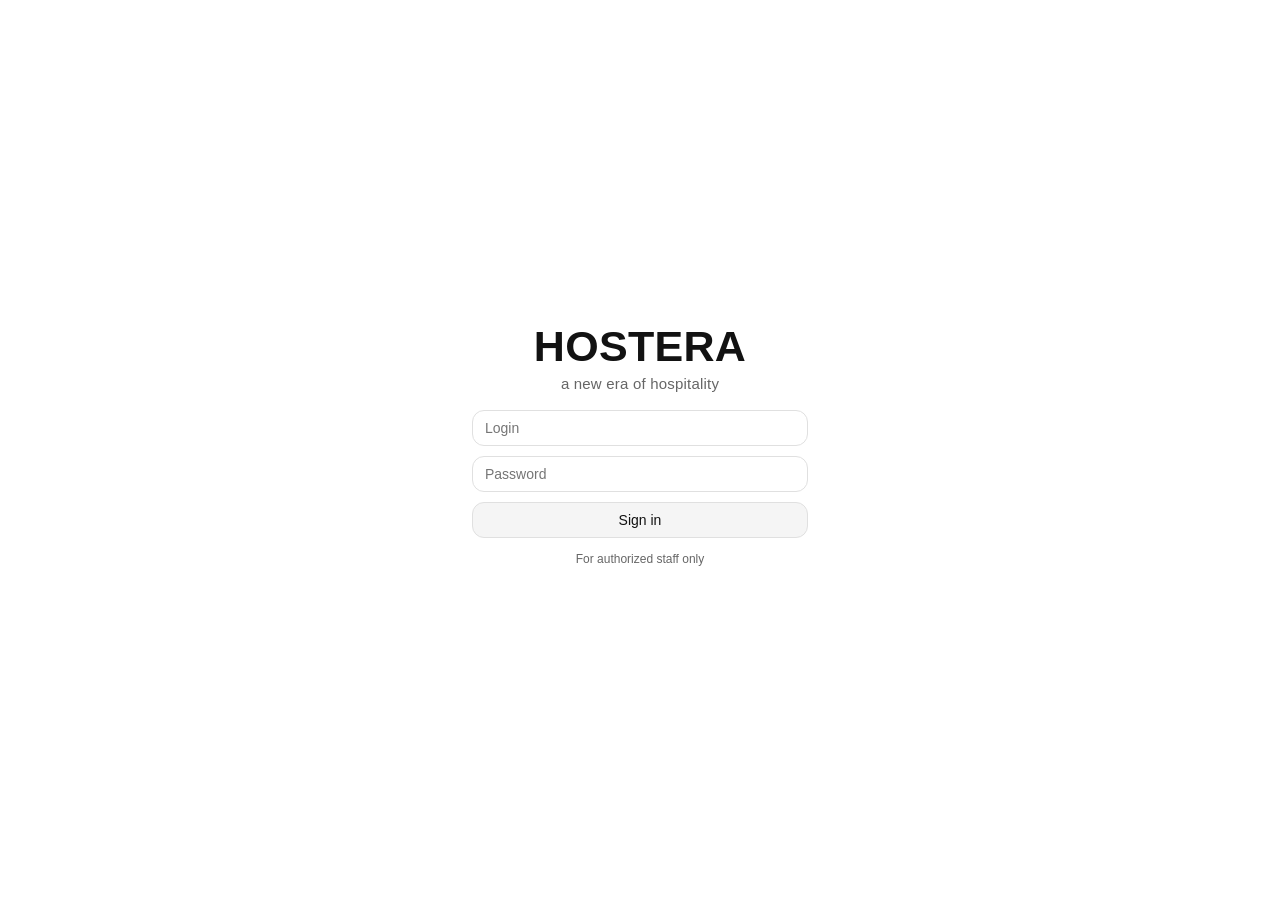
==== index.html @ 54edc151 "Fix render jank: chunked DOM build with requestIdleCallback renderGrid now renders first 8 cards syn" ====
<!doctype html>
<html lang="en">
<head>
  <meta charset="utf-8" />
  <meta name="viewport" content="width=device-width,initial-scale=1" />
  <title>HOSTERA</title>
  <style>
    :root{
      --bg1:#FFFFFF;
      --bg2:#FFFFFF;
      --card:rgba(255, 255, 255, 0.95);
      --card2:#FFFFFF;
      --stroke:#E0E0E0;
      --stroke2:#CCCCCC;
      --text:#000000;
      --muted:#666666;
      --muted2:#999999;
      --chip:#F5F5F5;
      --chipActive:#E8F5E9;
      --good:#2f9d6a;
      --accent:#2f9d6a;
      --accentSoft:#4CAF50;
      --navAccent:#2F9D6A;
      --navActiveBg:#E8F5E9;
      --track:#EFE7DE;
      --shadow:0 2px 8px rgba(0,0,0,0.06);
      --radius:16px;
      --radius2:12px;
      --pad:24px;
      --gap:16px;
      --font: 'Proxima Nova', sans-serif;
    }
    :root[data-theme="dark"]{
      --bg1:#000000;
      --bg2:#000000;
      --card:rgba(30, 30, 30, 0.95);
      --card2:#2C2C2C;
      --stroke:#333333;
      --stroke2:#444444;
      --text:#FFFFFF;
      --muted:#B0B0B0;
      --muted2:#808080;
      --chip:#2C2C2C;
      --chipActive:#1B3A1F;
      --good:#4CAF50;
      --accent:#4CAF50;
      --accentSoft:#66BB6A;
      --navActiveBg:#1B3A1F;
      --track:#2C2C2C;
      --shadow:0 2px 8px rgba(0,0,0,0.3);
    }
    *{
      font-family: var(--font);
    }
    body{
      margin:0;
      background: var(--bg1);
      color: var(--text);
      font-family: var(--font);
      -webkit-font-smoothing: antialiased;
      text-rendering: optimizeLegibility;
    }
    .wrap{
      max-width:1240px;
      margin:0 auto;
      padding:22px 18px 70px;
    }
    .topbar{
      position: sticky;
      top: 0;
      z-index: 100;
      display:grid;
      grid-template-columns: 1fr auto 1fr;
      align-items:center;
      gap:12px;
      padding:8px 18px;
      margin-bottom:14px;
      background:transparent;
      border:none;
      box-shadow:none;
    }
    .topbar::before{
      content:"";
      position:absolute;
      left:50%;
      margin-left:-50vw;
      width:100vw;
      top:-40px;
      bottom:-12px;
      z-index:-1;
      background: rgba(247,244,238,0.35);
      backdrop-filter: blur(6px) saturate(120%);
      -webkit-backdrop-filter: blur(6px) saturate(120%);
      -webkit-mask-image: linear-gradient(to bottom, #000 0%, #000 85%, transparent 100%);
      mask-image: linear-gradient(to bottom, #000 0%, #000 85%, transparent 100%);
      pointer-events:none;
    }
    [data-theme="dark"] .topbar::before{
      background: rgba(20,20,20,0.35);
    }
    [data-theme="dark"] .topbarBrand,
    [data-theme="dark"] .topbarNav,
    [data-theme="dark"] .topbarTools{
      background:#1c1c1e;
      border-color:rgba(255,255,255,0.2);
      box-shadow:0 6px 20px rgba(0,0,0,0.55);
    }
    [data-theme="dark"] .topMenuItem:hover:not([disabled]):not(.active),
    [data-theme="dark"] .toolBtn:hover,
    [data-theme="dark"] .searchField:hover:not(.expanded),
    [data-theme="dark"] .searchClearBtn:hover{
      background:rgba(255,255,255,0.10);
    }
    .topbarBrand,
    .topbarNav,
    .topbarTools{
      height:64px;
      box-sizing:border-box;
      background: var(--chip);
      border:1px solid rgba(0,0,0,0.15);
      border-radius:20px;
      box-shadow: 0 4px 16px rgba(0,0,0,0.08);
    }
    .topbarBrand{
      display:flex;
      align-items:center;
      gap:14px;
      justify-self:start;
      min-width:0;
      padding:0 18px 0 6px;
    }
    .topbarBrand img{
      width:52px;
      height:52px;
      border-radius:14px;
      object-fit:contain;
      background: #F2EEE6;
      border:none;
      flex-shrink:0;
    }
    .topbarBrand .title{
      display:flex;
      flex-direction:column;
      line-height:1.1;
      min-width:0;
    }
    .topbarBrand .title b{
      font-size:20px;
      font-weight:600;
      color: var(--text);
      letter-spacing:0.2px;
      white-space:nowrap;
      overflow:hidden;
      text-overflow:ellipsis;
    }
    .topbarNav{
      display:flex;
      align-items:center;
      gap:4px;
      justify-self:center;
      min-width:0;
      padding:0 6px;
      overflow-x:auto;
      scrollbar-width:none;
    }
    .topbarNav::-webkit-scrollbar{
      display:none;
    }
    .topMenuItem{
      display:flex;
      flex-direction:column;
      align-items:center;
      justify-content:center;
      gap:5px;
      min-width:66px;
      padding:8px 14px;
      border:none;
      border-radius:20px;
      background:transparent;
      color:var(--muted);
      cursor:pointer;
      transition: background-color 220ms cubic-bezier(0.2, 0, 0, 1), color 220ms cubic-bezier(0.2, 0, 0, 1);
    }
    .topMenuItem .menuIcon,
    .topMenuItem .menuIcon svg{
      width:24px;
      height:24px;
    }
    .topMenuItem .menuIcon{
      display:flex;
      align-items:center;
      justify-content:center;
    }
    .topMenuItem .menuLabel{
      font-size:12px;
      font-weight:500;
      white-space:nowrap;
      line-height:1;
    }
    .topMenuItem:hover:not([disabled]):not(.active){
      background: var(--card);
      color: var(--text);
    }
    .topMenuItem.active{
      background:var(--navActiveBg);
      color:var(--navAccent);
    }
    .topMenuItem[disabled]{
      opacity:0.4;
      cursor:not-allowed;
    }
    .topMenuItem:focus-visible{
      outline:2px solid var(--navAccent);
      outline-offset:2px;
    }
    .topbarTools{
      display:flex;
      align-items:center;
      gap:6px;
      justify-self:end;
      position:relative;
      padding:0 8px;
    }
    .toolBtn{
      width:48px;
      height:48px;
      display:inline-flex;
      align-items:center;
      justify-content:center;
      border:none;
      border-radius:999px;
      background:transparent;
      color:var(--muted);
      font-size:20px;
      cursor:pointer;
      padding:0;
      transition: background-color 150ms ease, color 150ms ease;
    }
    .toolBtn:hover{
      background:var(--card);
      color:var(--text);
    }
    .toolBtn:focus-visible{
      outline:2px solid var(--navAccent);
      outline-offset:2px;
    }
    .toolBtn svg{
      width:20px;
      height:20px;
    }
    .searchField{
      display:flex;
      align-items:center;
      justify-content:center;
      gap:6px;
      width:48px;
      height:48px;
      border-radius:999px;
      background:transparent;
      cursor:pointer;
      overflow:hidden;
      box-sizing:border-box;
      transition: width 220ms ease, background-color 150ms ease;
    }
    .searchField:hover:not(.expanded){
      background:var(--card);
    }
    .searchField.expanded{
      width:240px;
      justify-content:flex-start;
      background:transparent;
      padding:0 8px 0 14px;
      cursor:text;
    }
    .searchField:focus-visible{
      outline:2px solid var(--navAccent);
      outline-offset:2px;
    }
    .searchIco,
    .searchIco svg{
      width:20px;
      height:20px;
    }
    .searchIco{
      flex-shrink:0;
      display:flex;
      align-items:center;
      justify-content:center;
      color:var(--muted);
    }
    .searchField #searchInput{
      flex:1;
      min-width:0;
      height:100%;
      border:none;
      background:transparent;
      outline:none;
      color:var(--text);
      font-size:15px;
      font-weight:450;
      padding:0;
      box-sizing:border-box;
      overflow:hidden;
      text-overflow:ellipsis;
      white-space:nowrap;
    }
    .searchField:not(.expanded) #searchInput{
      display:none;
    }
    .searchField #searchInput::placeholder{
      color:var(--muted);
      opacity:1;
    }
    .searchClearBtn{
      flex-shrink:0;
      width:26px;
      height:26px;
      border:none;
      border-radius:999px;
      background:transparent;
      color:var(--muted);
      font-size:16px;
      line-height:1;
      display:none;
      align-items:center;
      justify-content:center;
      cursor:pointer;
      padding:0;
    }
    .searchClearBtn:hover{
      background:var(--card);
      color:var(--text);
    }
    .searchClearBtn:focus-visible{
      outline:2px solid var(--navAccent);
      outline-offset:1px;
    }
    .settingsPanel{
      position:absolute;
      top: calc(100% + 8px);
      right:0;
      min-width:170px;
      padding:6px;
      display:flex;
      flex-direction:column;
      gap:2px;
      border-radius:14px;
      border:1px solid rgba(0,0,0,0.15);
      background: rgba(255,255,255,0.85);
      -webkit-backdrop-filter: blur(20px) saturate(180%);
      backdrop-filter: blur(20px) saturate(180%);
      box-shadow: 0 10px 30px rgba(0,0,0,0.12), 0 2px 6px rgba(0,0,0,0.08);
      z-index:120;
      opacity:0;
      transform: scale(0.95) translateY(-4px);
      transform-origin: top right;
      transition: opacity 150ms cubic-bezier(0.2, 0, 0, 1), transform 150ms cubic-bezier(0.2, 0, 0, 1);
      pointer-events: none;
    }
    .settingsPanel.open{
      opacity:1;
      transform: scale(1) translateY(0);
      pointer-events: auto;
    }
    [data-theme="dark"] .settingsPanel{
      background: rgba(30,30,30,0.85);
      border-color: rgba(255,255,255,0.2);
      box-shadow: 0 10px 30px rgba(0,0,0,0.5), 0 2px 6px rgba(0,0,0,0.3);
    }
    .settingsAction{
      display:flex;
      align-items:center;
      gap:12px;
      height:38px;
      padding:0 10px 0 12px;
      border:none;
      border-radius:8px;
      background:transparent;
      color:var(--text);
      font-size:14px;
      font-weight:500;
      text-align:left;
      cursor:pointer;
      transition: background-color 120ms ease-out;
    }
    .settingsAction:hover,
    .settingsAction:focus-visible{
      background: rgba(0,0,0,0.06);
      outline:none;
    }
    [data-theme="dark"] .settingsAction:hover,
    [data-theme="dark"] .settingsAction:focus-visible{
      background: rgba(255,255,255,0.08);
    }
    .settingsActionIcon{
      display:inline-flex;
      align-items:center;
      justify-content:center;
      width:18px;
      height:18px;
      flex-shrink:0;
    }
    .settingsActionIcon svg{
      width:18px;
      height:18px;
      display:block;
    }
    .settingsThemeIcon{
      position:relative;
    }
    .settingsThemeLayer{
      position:absolute;
      inset:0;
      display:flex;
      align-items:center;
      justify-content:center;
      opacity:0;
      transition: opacity 180ms cubic-bezier(0.2, 0, 0, 1);
    }
    .settingsThemeIcon.isLight .settingsThemeSun{ opacity:1; }
    .settingsThemeIcon.isDark .settingsThemeMoon{ opacity:1; }
    .settingsActionLabel{
      flex:1;
    }
    .settingsActionValue{
      color: var(--muted);
      font-size:13px;
      font-weight:500;
    }
    .settingsActionDestructive{
      color:#d33b3b;
    }
    [data-theme="dark"] .settingsActionDestructive{
      color:#ff5959;
    }
    .settingsActionDestructive:hover,
    .settingsActionDestructive:focus-visible{
      background: rgba(211,59,59,0.10);
    }
    [data-theme="dark"] .settingsActionDestructive:hover,
    [data-theme="dark"] .settingsActionDestructive:focus-visible{
      background: rgba(255,89,89,0.14);
    }
    .settingsDivider{
      height:1px;
      margin:6px 8px;
      background: rgba(0,0,0,0.10);
    }
    [data-theme="dark"] .settingsDivider{
      background: rgba(255,255,255,0.12);
    }
    .hiddenControl{
      display:none !important;
    }
    .btn{
      cursor:pointer;
      border-radius: var(--radius2);
      border: 1px solid var(--stroke);
      background: var(--chip);
      color: var(--text);
      padding: 7px 10px;
      font-size: 12px;
      min-width: 100px;
    }
    .btn:hover{
      border-color: var(--stroke2);
    }
    .btn:focus-visible{
      outline:2px solid var(--accent);
      outline-offset:2px;
    }
    select, input{
      background: var(--card);
      border: 1px solid var(--stroke);
      color: var(--text);
      outline:none;
      border-radius: 12px;
      padding: 7px 10px;
      font-size: 12px;
      min-width: 100px;
    }
    .status{
      font-size: 12px;
      color: var(--muted);
      padding: 7px 10px;
      border-radius: 999px;
      border:1px solid var(--stroke);
      background: var(--card);
      display:flex;
      align-items:center;
      gap:8px;
    }
    .dot{
      width:8px;height:8px;border-radius: 999px;
      background: rgba(255,255,255,0.35);
      box-shadow: 0 0 0 3px rgba(255,255,255,0.06);
    }
    .dot.good{
      background: var(--good);
      box-shadow: 0 0 0 3px rgba(116,255,182,0.13);
    }

    .tabs{
      position: sticky;
      top: var(--topbar-h, 80px);
      z-index: 99;
      display:flex;
      gap:10px;
      flex-wrap:wrap;
      margin: 12px 0 12px;
      padding: 12px 0 12px 18px;
      background: transparent;
    }
    .subsectionTabs{
      top: calc(var(--topbar-h, 80px) + var(--tabs-h, 56px));
      z-index: 98;
      margin-top: -8px;
      margin-bottom: 4px;
      padding-top: 8px;
      padding-bottom: 8px;
    }
    .subsectionTabs .chip{
      font-size: 11px;
      padding: 5px 10px;
      color: var(--muted2, #8A847B);
    }

    [data-theme="dark"] .card{
      background: rgba(30, 30, 30, 0.95);
      border-color: #333333;
    }

    [data-theme="dark"] .card .titleProducer,
    [data-theme="dark"] .card .titleWine,
    [data-theme="dark"] .card .infoLine,
    [data-theme="dark"] .card .priceLine,
    [data-theme="dark"] .card .priceLine .label,
    [data-theme="dark"] .card .priceLine .value,
    [data-theme="dark"] .card .noteLabel{
      color: #fff;
    }

    [data-theme="dark"] .card .infoLine .sep,
    [data-theme="dark"] .card .priceLine .sep,
    [data-theme="dark"] .card .divider,
    [data-theme="dark"] .card .noteTag{
      border-color: rgba(255,255,255,0.28);
      color: rgba(255,255,255,0.72);
    }

    [data-theme="dark"] .card .divider{
      background: rgba(255,255,255,0.28);
    }

    [data-theme="dark"] .card .infoLine .sep,
    [data-theme="dark"] .card .priceLine .sep{
      color: rgba(255,255,255,0.45);
    }

    @media (max-width: 1024px){
      .topbar{ gap:10px; }
    }
    @media (max-width: 767px){
      .topbar{
        grid-template-columns: 1fr auto;
        grid-template-areas: "brand tools" "nav nav";
        gap:8px 10px;
        border-radius:24px;
      }
      .topbarBrand{ grid-area:brand; }
      .topbarBrand img{ width:44px; height:44px; }
      .topbarBrand .title{ display:none; }
      .topbarTools{ grid-area:tools; }
      .topbarNav{
        grid-area:nav;
        justify-self:stretch;
        margin-left:0;
      }
      .topMenuItem{
        flex:1;
        min-width:0;
      }
      .searchField.expanded{ width:180px; }
    }

    /* chip as button (a11y) */
    .chip{
      cursor:pointer;
      user-select:none;
      padding:7px 12px;
      border-radius: 999px;
      border:1px solid var(--stroke);
      background: var(--chip);
      color: var(--muted);
      font-size: 12px;
      transition: 0.15s ease;
      text-transform: none;

      appearance:none;
      -webkit-appearance:none;
      outline:none;
    }
    .chip:hover{
      border-color: var(--stroke2);
      color: var(--text);
    }
    .chip.active{
      background: var(--navActiveBg);
      border-color: var(--navAccent);
      color: var(--navAccent);
    }
    .chip:focus-visible{
      outline:2px solid var(--navAccent);
      outline-offset:2px;
    }

    .grid{
      display:grid;
      grid-template-columns: repeat(2, minmax(0, 460px));
      row-gap: 40px;
      column-gap: 72px;
      justify-content: center;
      justify-items: stretch;
      margin-top: 10px;
      padding: 0 18px;
    }
    .grid.photoCardGrid{
      grid-template-columns: repeat(3, minmax(0, 1fr));
      column-gap: 28px;
      row-gap: 32px;
      justify-items: center;
    }
    @media (max-width: 930px){
      .grid{ grid-template-columns: 1fr; }
      input{ min-width: 160px; }

      .card{ padding: 16px; }
      .card:not(.photoCard){ height: auto; }
      .cardLayout{ grid-template-columns: 1fr; gap: 16px; }
      .card:not(.photoCard) .cardLayout{ width: 100%; max-width: none; }
      .bottleWrap{ min-height: 180px; padding: 12px; }
      .bottleImg{ max-height: 160px; }

      .name{ font-size: 13px; margin-bottom: 12px; }
      .infoRow{ grid-template-columns: 75px 1fr; gap: 8px; margin-bottom: 6px; }
      .infoLabel{ font-size: 9px; }
      .infoValue{ font-size: 11px; }

      .grid.photoCardGrid{ grid-template-columns: repeat(2, minmax(0, 1fr)); }
    }
    @media (max-width: 680px){
      .card{ padding: 14px; }
      .card:not(.photoCard){ height: auto; }
      .cardLayout{ grid-template-columns: 1fr; gap: 14px; }
      .bottleWrap{ width: 100%; min-height: 160px; padding: 10px; }
      .bottleImg{ max-height: 140px; }
      .name{ font-size: 12px; }
      .infoRow{ grid-template-columns: 1fr; gap: 2px; margin-bottom: 6px; }

      .grid.photoCardGrid{ grid-template-columns: 1fr; }
    }

    .card{
      position:relative;
      box-sizing: border-box;
      border-radius: var(--radius);
      border:1px solid var(--stroke);
      background: var(--card);
      box-shadow: none;
      padding: 14px;
      width: 100%;
      max-width: 460px;
      min-height: auto;
      overflow:hidden;
      transition: border-color 0.2s ease;
    }
    .card:not(.photoCard){
      height: auto;
    }
    .card:hover{ border-color: var(--stroke2); }
    .cardLayout{
      display:grid;
      grid-template-columns: 84px 1fr;
      gap: 28px;
      align-items:start;
      width: 100%;
      max-width: 520px;
      margin: 0 auto;
    }
    .card:not(.photoCard) .cardLayout{
      width: calc(100% - 12px);
      max-width: 424px;
      margin: 0 auto;
    }
    .bottleWrap{
      width: 100%;
      height: auto;
      min-height: 200px;
      border-radius: var(--radius2);
      border: none;
      background: var(--bg2);
      display:flex;
      align-items:center;
      justify-content:center;
      padding: 8px;
    }
    .bottleImg{
      max-height: 400px;
      max-width: 100%;
      object-fit: contain;
      transform: scale(1.2);
      transform-origin: center;
      filter: drop-shadow(0 2px 8px rgba(0,0,0,0.08));
    }
    .meta{
      flex:1;
      min-width:0;
      display:flex;
      flex-direction:column;
      gap:0;
    }
    .head{
      display:flex;
      align-items:flex-start;
      justify-content:space-between;
      gap:12px;
      margin-bottom: 24px;
    }
    .name{
      font-weight: 600;
      font-size: 14px;
      letter-spacing:0.3px;
      text-align: left;
      text-transform: uppercase;
      line-height: 1.25;
      margin-bottom: 10px;
      color: var(--text);
    }
    .titleProducer{
      font-weight: 600;
      font-size: 16px;
      letter-spacing: 0;
      text-transform: uppercase;
      color: #1d1d1f;
      margin-bottom: 6px;
      line-height: 1.2;
      white-space: nowrap;
      overflow: hidden;
    }
    .titleWine{
      font-weight: 400;
      font-size: 16px;
      letter-spacing: 0;
      color: #86868b;
      line-height: 1.3;
      margin-bottom: 0;
      white-space: nowrap;
      overflow: hidden;
    }
    .producer{
      display: none;
    }
    .sub{
      font-size: 14px;
      color: var(--muted);
      white-space: nowrap;
      overflow:hidden;
      text-overflow: ellipsis;
    }
    .cardDesc{
      font-size: 14px;
      color: var(--muted);
      line-height: 1.4;
      margin-top: 10px;
      white-space: normal;
    }
    .photoCard{
      max-width: 400px;
      width: 100%;
      padding: 0;
      display: flex;
      flex-direction: column;
    }
    .photoCardPhoto{
      position: relative;
      flex-shrink: 0;
      width: 100%;
      aspect-ratio: 1 / 1;
      box-sizing: border-box;
      padding: 8px;
      background: var(--bg2);
      border-bottom: 1px solid var(--stroke);
      display: flex;
      align-items: center;
      justify-content: center;
    }
    .photoCardImg{
      max-width: 100%;
      max-height: 100%;
      object-fit: contain;
      display: block;
      filter: drop-shadow(0 2px 8px rgba(0,0,0,0.08));
    }
    .photoCardPlaceholder{
      position: absolute;
      inset: 0;
      display: flex;
      align-items: center;
      justify-content: center;
      background: linear-gradient(170deg, #f7efe4 0%, #ead8c0 100%);
      color: #8a5d2d;
      font-size: 12px;
      font-weight: 600;
      letter-spacing: 1px;
      text-transform: uppercase;
    }
    [data-theme="dark"] .photoCardPlaceholder{
      background: linear-gradient(170deg, #2a2a2c 0%, #1c1c1e 100%);
      color: #8d8d92;
    }
    .photoCardBody{
      flex: 1;
      display: flex;
      flex-direction: column;
      padding: 16px 18px 18px;
    }
    .photoCardHeader{
      display: flex;
      align-items: center;
      justify-content: space-between;
      gap: 12px;
      margin-bottom: 6px;
    }
    .photoCardTitle{
      flex: 1;
      min-width: 0;
      font-weight: 600;
      font-size: 18px;
      color: var(--text);
      line-height: 1.25;
      white-space: nowrap;
      overflow: hidden;
    }
    .photoCardDescription{
      font-size: 14px;
      font-weight: 400;
      color: var(--muted);
      line-height: 1.4;
      text-align: justify;
    }
    .photoCardFooter{
      display: flex;
      align-items: center;
      gap: 14px;
      flex-wrap: wrap;
      margin-top: auto;
      padding-top: 14px;
    }
    .photoCardPrice{
      flex-shrink: 0;
      display: inline-flex;
      align-items: center;
      height: 26px;
      padding: 0 12px;
      border-radius: 999px;
      background: var(--chip);
      color: var(--good);
      border: 1px solid rgba(0,0,0,0.15);
      font-size: 14px;
      font-weight: 600;
      line-height: 1;
      white-space: nowrap;
    }
    [data-theme="dark"] .photoCardPrice{
      border-color: rgba(255,255,255,0.2);
    }
    .photoCardFooter .dietaryBadges{
      margin: 0;
    }
    .infoRow{
      display: grid;
      grid-template-columns: 70px 1fr;
      gap: 8px;
      align-items: baseline;
      margin-bottom: 8px;
    }
    .infoLabel{
      font-size: 12px;
      font-weight: 600;
      color: #000;
      text-transform: uppercase;
      letter-spacing: 0.8px;
    }
    .infoValue{
      font-size: 12px;
      font-weight: 400;
      color: #000;
      letter-spacing: 0.2px;
      line-height: 1.35;
    }
    .infoLine{
      font-size: 16px;
      font-weight: 400;
      color: #1d1d1f;
      line-height: 1.4;
      margin-bottom: 0;
    }
    .infoLine .sep{
      color: #d2d2d7;
      margin: 0 8px;
    }
    .priceLine{
      font-size: 16px;
      font-weight: 600;
      color: #1d1d1f;
      line-height: 1.4;
      margin-bottom: 0;
      margin-top: 12px;
    }
    .priceLine .label{
      font-weight: 400;
      color: #1d1d1f;
    }
    .priceLine .value{
      font-size: 16px;
      font-weight: 600;
      color: #1d1d1f;
    }
    .priceLine .sep{
      color: #d2d2d7;
      margin: 0 10px;
    }
    .countryFlag{
      width: 28px;
      height: 20px;
      object-fit: cover;
      border: 1px solid #CCCCCC;
      margin-right: 8px;
    }
    .priceStack{
      text-align:right;
      min-width: 88px;
      line-height:1.1;
    }
    .priceBottle{
      font-size: 18px;
      font-weight: 600;
      color: var(--text);
    }
    .priceGlass{
      display:block;
      font-size: 14px;
      color: var(--muted);
      font-weight: 400;
      margin-top: 4px;
    }
    .chips{
      display:flex;
      gap:8px;
      flex-wrap:wrap;
    }
    .chipTag{
      font-size: 12px;
      font-weight: 500;
      padding: 5px 10px;
      border-radius: 999px;
      border: 1px solid var(--stroke);
      background: var(--chip);
      color: var(--text);
    }
    .dietaryBadges{
      display:flex;
      gap:6px;
      flex-wrap:wrap;
      margin-top:8px;
    }
    .dietaryBadge{
      display:inline-flex;
      align-items:center;
      justify-content:center;
      gap:5px;
      height:26px;
      padding:0 11px;
      border-radius:999px;
      border:1px solid var(--stroke);
      background: var(--chip);
      color: var(--text);
      font-size:11.5px;
      font-weight:600;
      letter-spacing:0.2px;
    }
    .notes{
      display:grid;
      grid-auto-flow: column;
      grid-auto-columns: minmax(0, 1fr);
      gap:0;
      align-items:start;
      margin-top: 0;
      width: 100%;
    }
    .divider{
      height: 1px;
      background: #e5e5e7;
      margin: 12px 0;
      width: calc(100% - 5px);
    }
    .noteTag{
      display:flex;
      flex-direction: column;
      align-items:center;
      gap:10px;
      padding: 0 10px;
      min-width: 0;
      border-radius: 0;
      border: none;
      border-right: 1px solid #e5e5e7;
      background: transparent;
    }
    .noteTag:last-child{
      border-right: none;
    }
    .noteTag:first-child{
      padding-left: 0;
    }
    .noteIcon{
      width: 40px;
      height: 40px;
      object-fit: contain;
    }
    .noteLabel{
      font-size: 13.5px;
      font-weight: 400;
      text-transform: capitalize;
      color: #6e6e73;
      white-space: nowrap;
      text-align: center;
      line-height: 1.2;
      display: block;
      overflow: visible;
      text-overflow: clip;
    }

    .cardBtn{
      position:absolute;
      inset:0;
      cursor:pointer;
      background: transparent;
      border:0;
    }
    .modalBack{
      position:fixed;
      inset:0;
      background:rgba(0,0,0,0.42);
      display:none;
      align-items:center;
      justify-content:center;
      padding:18px;
      z-index:300;
      backdrop-filter:blur(20px) saturate(180%);
      -webkit-backdrop-filter:blur(20px) saturate(180%);
    }
    .modal{
      position:relative;
      width:min(783px,100%);
      height:auto;
      max-height:88vh;
      border-radius:22px;
      border:1px solid rgba(0,0,0,0.10);
      background:var(--bg1);
      box-shadow:
        0 0 0 0.5px rgba(0,0,0,0.06),
        0 8px 24px rgba(0,0,0,0.10),
        0 32px 80px rgba(0,0,0,0.28);
      overflow:hidden;
      color:var(--text);
      opacity:0;
      transform:scale(0.95) translateY(12px);
      transform-origin:center 60%;
      transition:
        opacity 300ms cubic-bezier(0.2,0,0,1),
        transform 300ms cubic-bezier(0.2,0,0,1);
      will-change:opacity,transform;
    }
    .modalBack.open .modal{
      opacity:1;
      transform:scale(1) translateY(0);
    }
    [data-theme="dark"] .modal{
      border-color:rgba(255,255,255,0.10);
      box-shadow:
        0 0 0 0.5px rgba(255,255,255,0.04),
        0 8px 24px rgba(0,0,0,0.30),
        0 32px 80px rgba(0,0,0,0.60);
    }
    .modal > .closeBtn{
      position:absolute;
      top:12px;
      right:12px;
      z-index:10;
    }
    .modalBody{
      padding: 22px;
      display:grid;
      grid-template-columns: minmax(220px, 250px) 1fr;
      gap:22px;
      align-items:stretch;
      color: var(--text);
      box-sizing: border-box;
    }
    .modalLeft{
      position: relative;
      overflow: visible;
      display:flex;
      flex-direction:column;
      align-items: center;
      gap:14px;
      min-height: 0;
    }
    .modalBottleWrap{
      height: 100%;
      min-height: 324px;
      width: 100%;
      transform: none;
      padding: 0;
      display:flex;
      align-items: stretch;
      justify-content: center;
    }
    .modalBottleWrap .bottleImg,
    #modalBottle{
      width: auto;
      height: 100%;
      max-height: 100%;
      max-width: 100%;
      object-fit: contain;
      object-position: center top;
      transform: none;
      transform-origin: center top;
    }
    .modalText{
      min-width:0;
      padding-left: 0;
      padding-right: 0;
      display: flex;
      flex-direction: column;
      min-height: 0;
    }
    .modalProducer{
      margin: 0 0 6px 0;
      font-size: 28px;
      font-weight: 500;
      text-transform: uppercase;
      letter-spacing: 0;
      white-space: nowrap;
      overflow: hidden;
      text-overflow: ellipsis;
      color: var(--text);
      opacity: 0.94;
    }
    .modalText h2{
      margin: 0 0 12px 0;
      font-size: 15px;
      font-weight: 600;
      letter-spacing:0.2px;
      white-space: nowrap;
      overflow: hidden;
      text-overflow: ellipsis;
      opacity: 0.95;
    }
    .modalVintage{
      margin-bottom: 12px;
      font-size: 14px;
      color: var(--muted);
      display: none;
    }
    .modalCountry,
    .modalRegion{
      margin-bottom: 6px;
      font-size: 14px;
    }
    .modalGrape{
      margin-bottom: 30px;
      font-size: 14px;
      color: var(--text);
      opacity: 0.8;
      line-height: 1.2;
      white-space: normal;
      overflow: hidden;
      text-overflow: ellipsis;
      display: -webkit-box;
      line-clamp: 2;
      -webkit-line-clamp: 2;
      -webkit-box-orient: vertical;
    }
    .modalSectionTitle{
      font-size: 12px;
      font-weight: 600;
      letter-spacing: 0.02em;
      text-transform: uppercase;
      color: var(--text);
      opacity: 0.72;
      margin: 0 0 6px 0;
      line-height: 1.2;
      flex: 0 0 auto;
    }
    .modalSectionTitle.forDescription{
      margin-bottom: 3px;
    }
    .modalSectionDivider{
      width: 100%;
      height: 1px;
      background: color-mix(in srgb, var(--stroke) 82%, var(--text) 18%);
      margin: 8px 0 16px 0;
      opacity: 0.76;
      flex: 0 0 auto;
    }
    .modalSectionDivider.afterProfile{
      margin: 8px 0 6px 0;
    }
    .modalText .price{
      font-size: 19px;
      font-weight: 500;
      margin-bottom: 0;
      letter-spacing: 0.2px;
      line-height: 1.5;
      display:none;
    }
    .modalText .price > div{
      font-size: 19px;
      font-weight: 500;
    }
    .modalText .price small{
      display: block;
      font-size: 13px;
      font-weight: 400;
      margin-top: 2px;
      opacity: 0.6;
    }
    .modalProfile{
      display:flex;
      flex-direction:column;
      gap:10px;
      margin-bottom: 30px;
      max-width: 100%;
      flex: 0 0 auto;
    }
    .profileRow{
      display:flex;
      flex-direction:column;
      gap:6px;
    }
    .profileLabel{
      font-size: 12px;
      color: var(--text);
      display:flex;
      justify-content:space-between;
      align-items:center;
      gap: 8px;
      padding-right: 10px;
    }
    .profileLabel span:first-child{
      color: var(--text);
      opacity: 0.8;
    }
    .profileLabel span:last-child{
      opacity: 0.92;
    }
    .profileTrack{
      position:relative;
      height: 5px;
      background: color-mix(in srgb, var(--track) 80%, var(--text) 20%);
      border-radius: 999px;
      margin-right: 10px;
    }
    .profileMarker{
      position:absolute;
      top: 50%;
      width: 11px;
      height: 11px;
      border-radius: 999px;
      background: var(--accent);
      transform: translate(-50%, -50%);
      box-shadow: 0 0 0 3px rgba(111,29,43,0.1);
    }
    .modalText .desc{
      max-height: none;
      overflow-y: auto;
      overflow-x: hidden;
      font-size: 15px;
      line-height: 1.45;
      color: color-mix(in srgb, var(--text) 76%, var(--muted) 24%);
      text-align: justify;
      text-justify: auto;
      text-align-last: left;
      -webkit-hyphens: auto;
      hyphens: auto;
      margin-top: 4px;
      margin-bottom: 12px;
      max-width: 100%;
      flex: 1 1 auto;
      min-height: 84px;
      max-height: 220px;
      padding-right: 8px;
      scrollbar-width: thin;
    }
    .modalText .pairing{
      font-size: 13px;
      color: var(--text);
      font-weight: 500;
      margin-top: 12px;
      padding-top: 12px;
      border-top: 1px solid var(--stroke);
    }
    .closeBtn{
      cursor:pointer;
      border-radius: 16px;
      border: 1px solid color-mix(in srgb, var(--stroke) 74%, transparent);
      padding: 6px 12px;
      background: color-mix(in srgb, var(--bg1) 88%, white 12%);
      color: var(--text);
      font-size: 12px;
      font-weight: 500;
      min-height: 34px;
      transition: background 0.16s ease, border-color 0.16s ease, transform 0.16s ease;
    }
    .closeBtn:hover{
      border-color: color-mix(in srgb, var(--stroke) 52%, var(--text) 48%);
      background: color-mix(in srgb, var(--bg1) 80%, white 20%);
      transform: translateY(-1px);
    }

    .card.is86{ opacity: 1; }
    .badge86{
      display:inline-flex;
      align-items:center;
      gap:6px;
      font-size: 11px;
      padding: 4px 8px;
      border-radius: 999px;
      border: 1px solid var(--stroke);
      background: var(--chip);
      color: var(--accent);
    }

    /* ===== Accessibility: visible focus ===== */
    :focus { outline: none; }

    :focus-visible{
      outline: none;
      outline-offset: 0;
      border-radius: 12px;
    }

    .card:focus-within{
      border-color: var(--text);
    }

    /* ===== Start screen ===== */
    .startScreen{
      /* Экран логина всегда в светлой теме, независимо от data-theme */
      --bg1:#FFFFFF;
      --bg2:#FFFFFF;
      --card:#FFFFFF;
      --card2:#FFFFFF;
      --stroke:#E0E0E0;
      --stroke2:#CCCCCC;
      --text:#121212;
      --muted:#666666;
      --muted2:#999999;
      --chip:#F5F5F5;
      --chipActive:#E8F5E9;
      --track:#EFE7DE;
      --shadow:0 2px 8px rgba(0,0,0,0.06);
      position: fixed;
      inset: 0;
      display: none;
      align-items: center;
      justify-content: center;
      padding: 24px;
      z-index: 20;
      background: var(--bg1);
      color: var(--text);
    }
    .startCard{
      width: min(560px, 92vw);
      background: var(--bg1);
      border: none;
      border-radius: 22px;
      padding: 28px;
      box-shadow: none;
      display: flex;
      flex-direction: column;
      gap: 12px;
    }
    .startBrand{
      display: flex;
      align-items: center;
      gap: 14px;
      justify-content: center;
    }
    .startBrand.hosteraLockup{
      width: 100%;
      justify-content: center;
      gap: 0;
      margin-bottom: 4px;
    }
    .startBrand > div{
      text-align: center;
      width: min(390px, 100%);
      display: flex;
      flex-direction: column;
      align-items: center;
    }
    .startBrand.hosteraLockup > div{
      width: 100%;
      max-width: 560px;
    }
    .startBrand.logoOnly > div{
      display: none;
    }
    .startCard.logoOnlyScreen .menuList{
      margin-top: -24px;
      flex-direction: row;
      justify-content: center;
      align-items: center;
      gap: 12px;
      flex-wrap: nowrap;
    }
    .startCard.logoOnlyScreen .menuList .menuBtn{
      width: min(240px, calc((100% - 12px) / 2));
      min-width: 0;
      flex: 0 1 auto;
      text-align: center;
      padding: 12px 16px;
    }
    .startBrand img{
      width: min(448px, 72vw);
      height: auto;
      border-radius: 14px;
      object-fit: contain;
      background: transparent;
      border: none;
    }
    .startTitle{
      font-size: 43px;
      font-weight: 700;
      line-height: 1.04;
      letter-spacing: 0.3px;
      text-align: center;
      width: 100%;
    }
    .startSubtitle{
      font-size: 15px;
      line-height: 1.35;
      letter-spacing: 0.2px;
      color: var(--muted);
      margin-top: 6px;
      text-transform: lowercase;
      text-align: center;
      width: 100%;
    }
    .startBrand .startLockup{
      display: none;
      width: min(336px, 65vw);
      max-width: 100%;
      height: auto;
      object-fit: contain;
      object-position: center;
      margin: 0 auto;
    }
    .loginForm{
      width: min(336px, 65vw);
      max-width: 100%;
      margin: 0 auto;
    }
    .loginForm,
    .menuList{
      display: flex;
      flex-direction: column;
      gap: 10px;
    }
    .loginForm input,
    .loginForm .btn{
      display: block;
      box-sizing: border-box;
      width: 100%;
      min-width: 0;
      height: 36px;
      font-size: 14px;
      padding: 0 12px;
    }
    .loginForm .btn{
      appearance: none;
      -webkit-appearance: none;
      margin-top: 0;
      font-weight: 500;
      transition: background-color 0.15s ease, border-color 0.15s ease;
    }
    .loginForm .btn:hover{
      background: #ececec;
      border-color: var(--stroke2);
    }
    .loginForm .btn:active{
      background: #e2e2e2;
      border-color: #cfcfcf;
    }
    .loginHint{
      margin-top: 4px;
      text-align: center;
      font-size: 12px;
      color: var(--muted);
    }
    .menuBtn{
      width: 100%;
      text-align: left;
      padding: 12px 14px;
      border-radius: 12px;
      border: 1px solid var(--stroke);
      background: var(--bg1);
      color: var(--text);
      font-size: 14px;
      font-weight: 500;
      cursor: pointer;
      transition: background-color 0.15s ease, border-color 0.15s ease;
    }
    .menuBtn:hover:not([disabled]){
      background: #f7f7f7;
      border-color: var(--stroke2);
    }
    .menuBtn:active:not([disabled]){
      background: #efefef;
    }
    .menuBtn[disabled]{
      cursor: not-allowed;
      opacity: 0.5;
    }
    .formError{
      color: var(--text);
      font-size: 12px;
    }
    .noteContainer { display:none; }

    /* ===== Photo-card modal ===== */
    .pcModalBack{
      position:fixed;
      inset:0;
      background:rgba(0,0,0,0.42);
      display:none;
      align-items:center;
      justify-content:center;
      padding:18px;
      z-index:300;
      backdrop-filter:blur(20px) saturate(180%);
      -webkit-backdrop-filter:blur(20px) saturate(180%);
    }
    .pcModal{
      position:relative;
      width:min(480px,100%);
      border-radius:24px;
      border:1px solid rgba(0,0,0,0.10);
      background:var(--bg1);
      box-shadow:
        0 0 0 0.5px rgba(0,0,0,0.06),
        0 8px 24px rgba(0,0,0,0.10),
        0 32px 80px rgba(0,0,0,0.28);
      overflow:hidden;
      display:flex;
      flex-direction:column;
      opacity:0;
      transform:scale(0.95) translateY(12px);
      transform-origin:center 60%;
      transition:
        opacity 300ms cubic-bezier(0.2,0,0,1),
        transform 300ms cubic-bezier(0.2,0,0,1);
      will-change:opacity,transform;
    }
    .pcModalBack.open .pcModal{
      opacity:1;
      transform:scale(1) translateY(0);
    }
    [data-theme="dark"] .pcModal{
      border-color:rgba(255,255,255,0.10);
      box-shadow:
        0 0 0 0.5px rgba(255,255,255,0.04),
        0 8px 24px rgba(0,0,0,0.30),
        0 32px 80px rgba(0,0,0,0.60);
    }
    /* Header: title + price + close in one row */
    .pcModalHeader{
      display:flex;
      align-items:center;
      gap:10px;
      padding:18px 18px 14px;
      flex-shrink:0;
    }
    .pcModalTitle{
      flex:1;
      min-width:0;
      font-size:20px;
      font-weight:600;
      color:var(--text);
      line-height:1.2;
      letter-spacing:-0.3px;
      margin:0;
      white-space:normal;
      overflow:hidden;
      display:-webkit-box;
      -webkit-line-clamp:2;
      line-clamp:2;
      -webkit-box-orient:vertical;
    }
    .pcModalPrice{
      flex-shrink:0;
      display:inline-flex;
      align-items:center;
      height:28px;
      padding:0 12px;
      border-radius:999px;
      background:color-mix(in srgb,var(--good) 8%,var(--chip) 92%);
      color:var(--good);
      border:1px solid color-mix(in srgb,var(--good) 22%,transparent);
      font-size:13px;
      font-weight:600;
      letter-spacing:0.1px;
    }
    [data-theme="dark"] .pcModalPrice{
      background:color-mix(in srgb,var(--good) 14%,#1c1c1e 86%);
      border-color:color-mix(in srgb,var(--good) 30%,transparent);
    }
    .pcModalClose{
      flex-shrink:0;
      cursor:pointer;
      border-radius:999px;
      border:1px solid rgba(0,0,0,0.14);
      padding:0 14px;
      background:var(--chip);
      color:var(--text);
      font-size:12px;
      font-weight:500;
      letter-spacing:0.1px;
      height:28px;
      display:inline-flex;
      align-items:center;
      transition:
        background 150ms cubic-bezier(0.2,0,0,1),
        border-color 150ms cubic-bezier(0.2,0,0,1),
        transform 150ms cubic-bezier(0.2,0,0,1);
    }
    .pcModalClose:hover{
      border-color:rgba(0,0,0,0.26);
      transform:translateY(-1px);
    }
    [data-theme="dark"] .pcModalClose{
      border-color:rgba(255,255,255,0.16);
    }
    [data-theme="dark"] .pcModalClose:hover{
      border-color:rgba(255,255,255,0.30);
    }
    /* Image: full width, 4:3 ratio */
    .pcModalLayout{
      display:flex;
      flex-direction:column;
    }
    .pcModalImgWrap{
      position:relative;
      width:100%;
      aspect-ratio:4/3;
      background:#f5f0ea;
      border-top:1px solid rgba(0,0,0,0.08);
      border-bottom:1px solid rgba(0,0,0,0.08);
      display:flex;
      align-items:center;
      justify-content:center;
      overflow:hidden;
      flex-shrink:0;
    }
    [data-theme="dark"] .pcModalImgWrap{
      background:#1e1c1a;
      border-color:rgba(255,255,255,0.08);
    }
    .pcModalImg{
      width:100%;
      height:100%;
      object-fit:contain;
      display:block;
      transition:transform 300ms cubic-bezier(0.2,0,0,1);
    }
    .pcModalBack.open .pcModalImg{
      transform:scale(1.015);
    }
    .pcModalPlaceholder{
      position:absolute;
      inset:0;
      display:flex;
      align-items:center;
      justify-content:center;
      background:linear-gradient(170deg,#f7efe4 0%,#ead8c0 100%);
      color:#8a5d2d;
      font-size:11px;
      font-weight:600;
      letter-spacing:1.5px;
      text-transform:uppercase;
    }
    [data-theme="dark"] .pcModalPlaceholder{
      background:linear-gradient(170deg,#2a2a2c 0%,#1c1c1e 100%);
      color:#8d8d92;
    }
    /* Content: description + badges */
    .pcModalContent{
      display:flex;
      flex-direction:column;
      padding:16px 18px 20px;
      gap:0;
    }
    .pcModalTop{ display:none; }
    .pcModalDivider{ display:none; }
    .pcModalDesc{
      font-size:14px;
      line-height:1.6;
      color:color-mix(in srgb,var(--text) 68%,var(--muted) 32%);
      text-align:left;
      -webkit-hyphens:auto;
      hyphens:auto;
    }
    .pcModalBadges{
      display:flex;
      gap:6px;
      flex-wrap:wrap;
      margin-top:12px;
      flex-shrink:0;
    }
    @media(max-width:640px){
      .pcModalBack{ padding:0; align-items:flex-end; backdrop-filter:blur(12px) saturate(160%); -webkit-backdrop-filter:blur(12px) saturate(160%); }
      .pcModal{
        width:100%;
        max-height:94vh;
        border-radius:20px 20px 0 0;
        transform-origin:center bottom;
      }
      .pcModalHeader{ padding:14px 14px 10px; }
      .pcModalTitle{ font-size:17px; letter-spacing:-0.2px; }
      .pcModalContent{ padding:14px 14px 24px; }
    }

    /* Clickable photo-card */
    .photoCard{ cursor:pointer; }
    .photoCard:hover .photoCardPhoto{ opacity:0.92; }
    .photoCard:active{ transform:scale(0.984); }
    .photoCard{ transition:transform 140ms cubic-bezier(0.2,0,0,1); }

    @media (max-width: 900px){
      .modalBody{
        grid-template-columns: 1fr;
        align-items:flex-start;
      }
      .modalBottleWrap{
        height: 272px;
        min-height: 272px;
      }
      .modal{
        width: min(748px, 100%);
        height: auto;
        max-height: 92vh;
      }
      .modalBottleWrap{ transform: none; }
      .modalProfile,
      .modalText .desc{ max-width: 100%; }
    }
    @media (max-width: 680px){
      .modalBack{ padding: 10px; }
      .modal{
        width: 100%;
        height: auto;
        max-height: 94vh;
      }
      .modalBody{ padding: 14px; gap: 14px; }
      .modalBottleWrap{
        height: 234px;
        min-height: 234px;
        transform: none;
      }
      .modalText .desc{ min-height: 72px; }
    }
    .hidden{ display:none !important; }
  </style>
  <link rel="stylesheet" href="assets/css/inventory-mode.css" />
</head>
<body>
  <div class="startScreen" id="startScreen" aria-hidden="true">
    <div class="startCard">


      <div class="startBrand">
        <img id="startLogo" alt="logo" src="" />
        <div>
          <img id="startLockup" class="startLockup" alt="HOSTERA" src="" />
          <div class="startTitle" id="startTitle">HOSTERA</div>
          <div class="startSubtitle" id="startSubtitle">a new era of hospitality</div>
        </div>
      </div>

      <form id="loginForm" class="loginForm" autocomplete="off">
        <input id="loginInput" placeholder="Login" aria-label="Login" />
        <input id="passwordInput" placeholder="Password" type="password" aria-label="Password" />
        <button class="btn" type="submit">Sign in</button>
        <div class="loginHint">For authorized staff only</div>
        <div id="loginError" class="formError"></div>
      </form>

      <div id="menuList" class="menuList"></div>
    </div>
  </div>

  <div class="wrap" id="appWrap">
    <div class="topbar">
      <div class="topbarBrand">
        <img id="logo" alt="logo" src="" />
        <div class="title">
          <b id="restaurantName">HOSTERA</b>
        </div>
      </div>

      <nav id="topMenuNav" class="topbarNav" aria-label="Top menu"></nav>

      <div class="topbarTools">
        <div class="searchField" id="searchWrap" role="button" tabindex="0" aria-label="Search" aria-expanded="false">
          <span class="searchIco" aria-hidden="true">
            <svg viewBox="0 0 24 24" fill="none" stroke="currentColor" stroke-width="1.8" stroke-linecap="round"><circle cx="11" cy="11" r="7"/><line x1="21" y1="21" x2="16.5" y2="16.5"/></svg>
          </span>
          <input id="searchInput" placeholder="Search" aria-label="Search wines" tabindex="-1" />
          <button id="clearSearchBtn" class="searchClearBtn" type="button" title="Clear search" aria-label="Clear search">×</button>
        </div>

        <button id="settingsBtn" class="toolBtn" type="button" title="Settings" aria-label="Settings" aria-expanded="false">⋮</button>
        <div id="settingsPanel" class="settingsPanel" aria-hidden="true" role="menu">
          <button id="settingsThemeBtn" class="settingsAction" type="button" role="menuitem">
            <span class="settingsActionIcon settingsThemeIcon" id="settingsThemeIcon">
              <span class="settingsThemeLayer settingsThemeSun"><svg viewBox="0 0 24 24" fill="none" stroke="currentColor" stroke-width="1.8" stroke-linecap="round" stroke-linejoin="round"><circle cx="12" cy="12" r="4"/><path d="M12 2v2 M12 20v2 M2 12h2 M20 12h2"/><path d="M4.93 4.93l1.41 1.41 M17.66 17.66l1.41 1.41 M4.93 19.07l1.41-1.41 M17.66 6.34l1.41-1.41"/></svg></span>
              <span class="settingsThemeLayer settingsThemeMoon"><svg viewBox="0 0 24 24" fill="none" stroke="currentColor" stroke-width="1.8" stroke-linecap="round" stroke-linejoin="round"><path d="M21 12.79A9 9 0 1 1 11.21 3 7 7 0 0 0 21 12.79z"/></svg></span>
            </span>
            <span class="settingsActionLabel">Theme</span>
            <span class="settingsActionValue" id="settingsThemeValue"></span>
          </button>
          <button id="settingsBackToMenuBtn" class="settingsAction" type="button" role="menuitem">
            <span class="settingsActionIcon"><svg viewBox="0 0 24 24" fill="none" stroke="currentColor" stroke-width="1.8" stroke-linecap="round" stroke-linejoin="round"><rect x="3" y="3" width="7" height="7" rx="1"/><rect x="14" y="3" width="7" height="7" rx="1"/><rect x="3" y="14" width="7" height="7" rx="1"/><rect x="14" y="14" width="7" height="7" rx="1"/></svg></span>
            <span class="settingsActionLabel">Back to Menu</span>
          </button>
          <div class="settingsDivider" role="separator"></div>
          <button id="settingsLogoutBtn" class="settingsAction settingsActionDestructive" type="button" role="menuitem">
            <span class="settingsActionIcon"><svg viewBox="0 0 24 24" fill="none" stroke="currentColor" stroke-width="1.8" stroke-linecap="round" stroke-linejoin="round"><path d="M9 21H5a2 2 0 0 1-2-2V5a2 2 0 0 1 2-2h4"/><polyline points="16 17 21 12 16 7"/><line x1="21" y1="12" x2="9" y2="12"/></svg></span>
            <span class="settingsActionLabel">Logout</span>
          </button>
        </div>

        <select id="menuSelect" class="hiddenControl" title="Menu" aria-label="Menu"></select>

        <button id="themeToggleBtn" class="btn hiddenControl" type="button" title="Toggle theme">🌙</button>
        <button id="logoutBtn" class="btn hiddenControl" type="button">Logout</button>
      </div>
    </div>

    <div class="tabs" id="sectionTabs"></div>
    <div class="tabs subsectionTabs hidden" id="subsectionTabs"></div>
    <div class="grid" id="grid"></div>
  </div>

  <div class="modalBack" id="modalBack">
    <div class="modal" role="dialog" aria-modal="true" aria-labelledby="modalName" aria-describedby="modalDesc" tabindex="-1">
      <button class="closeBtn" id="closeModalBtn" aria-label="Close modal">Close</button>
      <div class="modalBody">
        <div class="modalLeft">
          <div class="bottleWrap modalBottleWrap">
            <img class="bottleImg" id="modalBottle" alt="bottle" src="" />
          </div>
          <div class="chips" id="modalChips"></div>
          <div class="notes" id="modalNotes"></div>
        </div>
        <div class="modalText">
          <div class="modalProducer" id="modalProducer"></div>
          <h2 id="modalName"></h2>
          <div class="modalVintage" id="modalVintage"></div>
          <div class="modalCountry" id="modalCountry"></div>
          <div class="modalRegion" id="modalRegion"></div>
          <div class="modalGrape" id="modalGrape"></div>
          <div class="modalSectionTitle">PROFILE</div>
          <div class="modalSectionDivider" aria-hidden="true"></div>
          <div class="price" id="modalPrice"></div>
          <div class="modalProfile" id="modalProfile"></div>
          <div class="modalSectionTitle forDescription">ABOUT</div>
          <div class="modalSectionDivider afterProfile" aria-hidden="true"></div>
          <div class="desc" id="modalDesc"></div>
          <div class="pairing" id="modalPairing" style="display:none;"></div>
        </div>
      </div>
    </div>
  </div>

  <div class="pcModalBack" id="pcModalBack" aria-hidden="true">
    <div class="pcModal" role="dialog" aria-modal="true" aria-labelledby="pcModalTitle" tabindex="-1">
      <div class="pcModalHeader">
        <div class="pcModalTitle" id="pcModalTitle"></div>
        <span class="pcModalPrice" id="pcModalPrice"></span>
        <button class="pcModalClose" id="pcModalClose" aria-label="Close">Close</button>
      </div>
      <div class="pcModalLayout">
        <div class="pcModalImgWrap">
          <img class="pcModalImg" id="pcModalImg" alt="" src="" />
          <div class="pcModalPlaceholder" id="pcModalPlaceholder"></div>
        </div>
        <div class="pcModalContent">
          <div class="pcModalTop"></div>
          <div class="pcModalDivider" id="pcModalDivider"></div>
          <div class="pcModalDesc" id="pcModalDesc"></div>
          <div class="pcModalBadges" id="pcModalBadges"></div>
        </div>
      </div>
    </div>
  </div>

<script src="assets/js/inventory-i18n.js"></script>
<script src="assets/js/inventory-data-provider.js"></script>
<script src="assets/js/inventory-storage.js"></script>
<script src="assets/js/inventory-actions.js"></script>
<script src="assets/js/inventory-render.js"></script>
<script src="assets/js/inventory-mode-module.js"></script>
<script>
/**
 * =========================
 * 1) State / helpers
 * =========================
 */
const $ = (id) => document.getElementById(id);

const state = {
  restaurantId: null,
  menuKey: null,
  menus: [],
  menuConfig: null,
  lang: null,
  config: null,
  configsIndex: null,
  wines: [],
  sectionsEffective: [],
  activeSection: '',
  activeSubsection: '',
  search: '',
  isLoading: false,
  status: 'Idle',
  statusType: 'idle',
  isAuthenticated: false,
  authRole: null,
  basePath: null, // Сохраняем basePath один раз при загрузке
  isLoadingRestaurant: false, // Flag to prevent reload on intentional URL change
  cache: {
    configsIndex: null,
    configByRestaurant: new Map(),
    csvByUrl: new Map(),
  },
  modalWineId: null,
  sectionLabels: {}, // key -> human label
  isSearchMode: false, // Track if we're in search mode
  sectionBeforeSearch: '', // Store which section was active before search started
  currentDisplaySection: '', // Current section being displayed (can differ from activeSection when searching)
  inventory: {
    byDate: {},
    selectedDate: null,
    rangeFrom: null,
    rangeTo: null,
    draftRows: [],
    pastryProducts: [],
  },
};

const PLACEHOLDER_BOTTLE = 'assets/placeholder-bottle.svg';
let logoutHandlerBound = false;
let settingsMenuBound = false;
const INVENTORY_MENU_KEY = 'inventory_pastry';
const INVENTORY_STORAGE_PREFIX = 'wg_inventory_pastry_';
const INVENTORY_UNITS = ['g', 'kg', 'pcs', 'portions'];
const INVENTORY_REASONS = ['Human error', 'Guest return', 'Damaged', 'Expired', 'Other'];

const UI_STRINGS = {
  en: {
    all: 'All',
    search: 'Search...',
    login: 'Login',
    password: 'Password',
    signIn: 'Sign in',
    backToMenu: 'Back to Menu',
    logout: 'Logout',
    ready: 'Ready',
    loading: 'Loading...',
    loadingWines: 'Loading wines...',
    menuNotConfigured: 'Menu not configured',
    wineNotFound: 'Wine not found',
    comingSoon: 'coming soon',
    inventory: {
      title: 'Pastry Inventory',
      date: 'Date',
      rowNumber: '#',
      product: 'Product',
      quantity: 'Quantity',
      unit: 'Unit',
      reason: 'Reason',
      staff: 'Staff',
      actions: 'Actions',
      addRow: '+ Add row',
      downloadXlsx: 'Download XLSX',
      shiftSurname: 'On-duty surname',
      surnamePlaceholder: 'Surname',
      enterToSave: 'Press Enter in row fields to save',
      confirmSurname: 'Confirm surname',
      confirmDay: 'Confirm day',
      history: 'History',
      from: 'From',
      to: 'To',
      confirmedByHeader: 'Confirmed by',
      notConfirmed: 'Not confirmed',
      dayNotConfirmed: 'Day is not confirmed',
      confirmedBy: 'Confirmed',
      confirmedByAt: 'Confirmed by {name} at {time}',
      entries: 'Entries',
      totalsByUnit: 'Totals by unit',
      topProducts: 'Top products',
      noRowsYet: 'No rows yet. Click + Add row.',
      noRangeRows: 'No records in selected range.',
      remove: 'Remove',
      save: 'Save',
      cancel: 'Cancel',
      edit: 'Edit',
      del: 'Delete',
      exportSheet: 'Pastry Inventory',
      xlsxDate: 'Date',
      xlsxRecord: 'Record',
      xlsxProduct: 'Product',
      xlsxQuantity: 'Quantity',
      xlsxUnit: 'Unit',
      xlsxReason: 'Reason',
      xlsxStaff: 'Staff',
      xlsxConfirmedBy: 'Confirmed by',
      errFillRequired: 'Fill all required fields: date, product, quantity, unit, reason, staff.',
      errQty: 'Quantity must be a valid number.',
      errShiftSurname: 'On-duty surname is required before saving rows.',
      errDayLocked: 'Day is confirmed and locked for edits.',
      errNoExportRows: 'No rows available for export in selected range.',
      errNoXlsx: 'XLSX library is not loaded. Check internet connection and retry.',
      errConfirmSurname: 'Enter surname to confirm day.',
      errConfirmNoRows: 'Add at least one row before confirmation.'
    }
  },
  ru: {
    all: 'Все',
    search: 'Поиск...',
    login: 'Логин',
    password: 'Пароль',
    signIn: 'Войти',
    backToMenu: 'Назад в меню',
    logout: 'Выйти',
    ready: 'Готово',
    loading: 'Загрузка...',
    loadingWines: 'Загрузка вин...',
    menuNotConfigured: 'Меню не настроено',
    wineNotFound: 'Вино не найдено',
    comingSoon: 'скоро',
    inventory: {
      title: 'Инвентаризация десертов',
      date: 'Дата',
      rowNumber: '#',
      product: 'Продукт',
      quantity: 'Количество',
      unit: 'Ед.',
      reason: 'Причина',
      staff: 'Сотрудник',
      actions: 'Действия',
      addRow: '+ Добавить строку',
      downloadXlsx: 'Скачать XLSX',
      shiftSurname: 'Фамилия сотрудника',
      surnamePlaceholder: 'Фамилия',
      enterToSave: 'Нажмите Enter в строке для сохранения',
      confirmSurname: 'Фамилия подтверждающего',
      confirmDay: 'Подтвердить день',
      history: 'История',
      from: 'С',
      to: 'По',
      confirmedByHeader: 'Подтвердил(а)',
      notConfirmed: 'Не подтверждено',
      dayNotConfirmed: 'День не подтвержден',
      confirmedBy: 'Подтверждено',
      confirmedByAt: 'Подтвердил(а): {name} в {time}',
      entries: 'Записей',
      totalsByUnit: 'Итоги по единицам',
      topProducts: 'Топ продуктов',
      noRowsYet: 'Записей пока нет. Нажмите + Добавить строку.',
      noRangeRows: 'Нет записей в выбранном диапазоне.',
      remove: 'Удалить',
      save: 'Сохранить',
      cancel: 'Отмена',
      edit: 'Изменить',
      del: 'Удалить',
      exportSheet: 'Инвентаризация десертов',
      xlsxDate: 'Дата',
      xlsxRecord: 'Запись №',
      xlsxProduct: 'Продукт',
      xlsxQuantity: 'Количество',
      xlsxUnit: 'Ед.',
      xlsxReason: 'Причина',
      xlsxStaff: 'Сотрудник',
      xlsxConfirmedBy: 'Подтвердил(а)',
      errFillRequired: 'Заполните обязательные поля: дата, продукт, количество, единица, причина, сотрудник.',
      errQty: 'Количество должно быть корректным числом.',
      errShiftSurname: 'Перед сохранением укажите фамилию сотрудника.',
      errDayLocked: 'День уже подтвержден и закрыт для редактирования.',
      errNoExportRows: 'Нет строк для экспорта в выбранном диапазоне.',
      errNoXlsx: 'Библиотека XLSX не загружена. Проверьте интернет и повторите.',
      errConfirmSurname: 'Укажите фамилию для подтверждения дня.',
      errConfirmNoRows: 'Добавьте хотя бы одну строку перед подтверждением.'
    }
  }
};

function t(key) {
  const lang = state?.lang || 'en';
  return UI_STRINGS[lang]?.[key] || UI_STRINGS.en?.[key] || key;
}

function inventoryStringsForLang(lang) {
  const locale = UI_STRINGS[lang]?.inventory || {};
  const fallback = UI_STRINGS.en.inventory || {};
  return { ...fallback, ...locale };
}

function validateInventoryI18nCoverage() {
  const placeholderTokens = (value) => {
    const tokens = new Set();
    String(value || '').replace(/\{(\w+)\}/g, (_, token) => {
      tokens.add(token);
      return _;
    });
    return Array.from(tokens).sort();
  };

  const enBase = UI_STRINGS.en?.inventory || {};
  const expectedKeys = Object.keys(enBase);
  const locales = Object.keys(UI_STRINGS || {}).filter((lang) => lang !== 'en');

  for (const lang of locales) {
    const locale = UI_STRINGS[lang]?.inventory || {};
    const missing = expectedKeys.filter((key) => {
      const value = locale[key];
      return value === undefined || value === null || value === '';
    });

    if (missing.length) {
      console.warn(`[Inventory i18n] Missing keys for ${lang}:`, missing);
    }

    const extra = Object.keys(locale).filter((key) => !expectedKeys.includes(key));
    if (extra.length) {
      console.warn(`[Inventory i18n] Extra keys for ${lang}:`, extra);
    }

    const placeholderMismatch = [];
    for (const key of expectedKeys) {
      const enTokens = placeholderTokens(enBase[key]);
      const localeTokens = placeholderTokens(locale[key]);
      if (enTokens.join('|') !== localeTokens.join('|')) {
        placeholderMismatch.push({ key, en: enTokens, locale: localeTokens });
      }
    }
    if (placeholderMismatch.length) {
      console.warn(`[Inventory i18n] Placeholder mismatch for ${lang}:`, placeholderMismatch);
    }
  }
}

function menuTitleForLang(menu) {
  if (!menu) return '';
  return menu.title || menu.key;
}

function applyLanguageUI() {
  const searchInput = $('searchInput');
  if (searchInput) searchInput.placeholder = t('search');

  const loginInput = $('loginInput');
  if (loginInput) loginInput.placeholder = t('login');

  const passwordInput = $('passwordInput');
  if (passwordInput) passwordInput.placeholder = t('password');

  const loginForm = $('loginForm');
  if (loginForm) {
    const signInBtn = loginForm.querySelector('button.btn');
    if (signInBtn) signInBtn.textContent = t('signIn');
  }

  const logoutBtn = $('logoutBtn');
  if (logoutBtn) logoutBtn.textContent = t('logout');

  const settingsBackToMenuBtn = $('settingsBackToMenuBtn');
  if (settingsBackToMenuBtn) {
    const lbl = settingsBackToMenuBtn.querySelector('.settingsActionLabel');
    if (lbl) lbl.textContent = t('backToMenu');
  }

  const settingsLogoutBtn = $('settingsLogoutBtn');
  if (settingsLogoutBtn) {
    const lbl = settingsLogoutBtn.querySelector('.settingsActionLabel');
    if (lbl) lbl.textContent = t('logout');
  }
}

function hasMenuCsv(menu) {
  if (menu?.key === INVENTORY_MENU_KEY || menu?.type === 'inventory') {
    return isInventoryFeatureEnabled();
  }
  return !!(menu?.csvUrl?.[state.lang] || menu?.csvUrl?.en);
}

function topMenuLabel(menu) {
  if (!menu) return '';
  if (menu.key === INVENTORY_MENU_KEY || menu.type === 'inventory') return 'Inventory';
  const title = String(menu.title || menu.key || '').trim();
  if (/wine\s+list/i.test(title)) return 'Wine';
  return title;
}

const MENU_ICON_SVGS = {
  bar: '<svg viewBox="0 0 24 24" fill="none" stroke="currentColor" stroke-width="1.7" stroke-linecap="round" stroke-linejoin="round"><path d="M4 5h16l-8 8z"/><path d="M12 13v6"/><path d="M8 21h8"/></svg>',
  coffee: '<svg viewBox="0 0 24 24" fill="none" stroke="currentColor" stroke-width="1.7" stroke-linecap="round" stroke-linejoin="round"><path d="M4 8h13v4a5 5 0 0 1-5 5H9a5 5 0 0 1-5-5z"/><path d="M17 9h1.5a2.5 2.5 0 0 1 0 5H17"/><path d="M8 3v2M12 3v2"/><path d="M4 21h13"/></svg>',
  pastry: '<svg viewBox="0 0 24 24" fill="none" stroke="currentColor" stroke-width="1.7" stroke-linecap="round" stroke-linejoin="round"><path d="M6 11h12l-1.5 9h-9z"/><path d="M5 11a7 7 0 0 1 14 0"/><path d="M12 4v1.5"/></svg>',
  wine: '<svg viewBox="0 0 24 24" fill="none" stroke="currentColor" stroke-width="1.7" stroke-linecap="round" stroke-linejoin="round"><path d="M7 3h10l-1 6a4 4 0 0 1-8 0z"/><path d="M12 15v5"/><path d="M8 20h8"/></svg>',
};

function menuIconSvg(menu) {
  const type = String(menu?.type || '').toLowerCase();
  return MENU_ICON_SVGS[type] || MENU_ICON_SVGS.wine;
}

function renderTopMenuNav() {
  const nav = $('topMenuNav');
  if (!nav) return;

  const menus = (state.menus || []).filter(m => !isInventoryMenu(m));
  const existing = nav.querySelectorAll('.topMenuItem');
  const canPatch = existing.length === menus.length &&
    Array.from(existing).every((btn, i) => btn.dataset.menuKey === menus[i].key);

  if (canPatch) {
    // Same buttons, just toggle .active — preserves DOM nodes so CSS transitions fire.
    existing.forEach((btn, i) => {
      const isActive = menus[i].key === state.menuKey;
      btn.classList.toggle('active', isActive);
      if (isActive) btn.setAttribute('aria-current', 'page');
      else btn.removeAttribute('aria-current');
    });
    return;
  }

  nav.innerHTML = '';

  for (const menu of menus) {
    const isActive = menu.key === state.menuKey;
    const button = document.createElement('button');
    button.type = 'button';
    button.className = 'topMenuItem' + (isActive ? ' active' : '');
    button.dataset.menuKey = menu.key;
    if (isActive) button.setAttribute('aria-current', 'page');

    const icon = document.createElement('span');
    icon.className = 'menuIcon';
    icon.innerHTML = menuIconSvg(menu);
    const label = document.createElement('span');
    label.className = 'menuLabel';
    label.textContent = topMenuLabel(menu);
    button.appendChild(icon);
    button.appendChild(label);

    const enabled = hasMenuCsv(menu);
    if (!enabled) {
      button.disabled = true;
      button.title = t('comingSoon');
    } else {
      button.onclick = async () => {
        await setMenu(menu.key);
      };
    }

    nav.appendChild(button);
  }
}

function closeSettingsMenu() {
  const panel = $('settingsPanel');
  const btn = $('settingsBtn');
  if (panel) {
    panel.classList.remove('open');
    panel.setAttribute('aria-hidden', 'true');
  }
  if (btn) btn.setAttribute('aria-expanded', 'false');
}

function getFirstRegularMenu() {
  const regular = (state.menus || []).filter(m => !isInventoryMenu(m));
  return regular.find(m => !!(m?.csvUrl?.en || m?.csvUrl?.[state.lang])) || regular[0] || null;
}

function goBackToMenuSelection() {
  state.menuKey = null;
  state.menuConfig = null;
  state.activeSection = '';
  state.activeSubsection = '';
  closeModal(false, false);
  state.modalWineId = null;
  writeUrlParams({ menu: null, w: null, section: null }, 'push');

  resetThemeToLight();
  renderStartBranding();
  showStartScreen();
  $('loginForm').classList.add('hidden');
  $('menuList').classList.remove('hidden');
  renderMenuSelect();
  renderMenuList();
}

function updateSettingsThemeIndicator() {
  const iconEl = $('settingsThemeIcon');
  const valueEl = $('settingsThemeValue');
  if (!iconEl || !valueEl) return;
  const isDark = document.documentElement.getAttribute('data-theme') === 'dark';
  iconEl.classList.toggle('isDark', isDark);
  iconEl.classList.toggle('isLight', !isDark);
  valueEl.textContent = isDark ? 'Dark' : 'Light';
}

function bindSettingsMenu() {
  if (settingsMenuBound) return;

  const settingsBtn = $('settingsBtn');
  const settingsPanel = $('settingsPanel');
  const settingsThemeBtn = $('settingsThemeBtn');
  const settingsBackToMenuBtn = $('settingsBackToMenuBtn');
  const settingsLogoutBtn = $('settingsLogoutBtn');
  if (!settingsBtn || !settingsPanel || !settingsThemeBtn || !settingsBackToMenuBtn || !settingsLogoutBtn) return;

  updateSettingsThemeIndicator();

  settingsBtn.addEventListener('click', (e) => {
    e.preventDefault();
    const isOpen = settingsPanel.classList.contains('open');
    if (isOpen) {
      closeSettingsMenu();
      return;
    }
    updateSettingsThemeIndicator();
    settingsPanel.classList.add('open');
    settingsPanel.setAttribute('aria-hidden', 'false');
    settingsBtn.setAttribute('aria-expanded', 'true');
  });

  settingsThemeBtn.addEventListener('click', () => {
    toggleTheme();
    updateSettingsThemeIndicator();
  });

  settingsBackToMenuBtn.addEventListener('click', () => {
    closeSettingsMenu();
    goBackToMenuSelection();
  });

  settingsLogoutBtn.addEventListener('click', () => {
    closeSettingsMenu();
    const logoutBtn = $('logoutBtn');
    if (logoutBtn) logoutBtn.click();
  });

  document.addEventListener('click', (e) => {
    const panel = $('settingsPanel');
    const btn = $('settingsBtn');
    if (!panel || !btn) return;
    if (!panel.classList.contains('open')) return;
    if (panel.contains(e.target) || btn.contains(e.target)) return;
    closeSettingsMenu();
  });

  settingsMenuBound = true;
}

function resolveBottleSrc(url) {
  const u = normalizeAssetPath(url || '');
  return u ? u : PLACEHOLDER_BOTTLE;
}

function bindLogoutHandler() {
  if (logoutHandlerBound) return;
  const logoutBtnEl = $('logoutBtn');
  if (!logoutBtnEl) return;
  logoutBtnEl.addEventListener('click', (e) => {
    e.preventDefault();
    closeSettingsMenu();
    clearAuthState();
    state.restaurantId = null;
    state.config = null;
    state.menus = [];
    state.menuKey = null;
    state.menuConfig = null;
    state.activeSection = '';
    state.activeSubsection = '';
    writeUrlParams({ r: null, menu: null, w: null, section: null }, 'push');
    showStartScreen();
    renderGlobalLoginForm();
    $('logoutBtn').style.display = 'none';
  }, { capture: true });
  logoutHandlerBound = true;
}

function normalizeAssetPath(path) {
  if (!path) return '';
  if (path.startsWith('http://') || path.startsWith('https://') || path.startsWith('data:')) return path;
  
  // Always use absolute path from /winegallery/ root since Pretty URLs can interfere with relative paths
  // For example: when URL is /novikov_bh, relative paths like assets/... become /novikov_bh/assets/
  if (path.startsWith('/')) {
    // Already absolute - check if it starts with /winegallery/, if not prepend it
    if (!path.startsWith('/winegallery/')) {
      return '/winegallery' + path;
    }
    return path;
  }
  
  // For relative paths like "assets/novikov-logo.png", prepend /winegallery/
  const fullPath = '/winegallery/' + path;
  return fullPath;
}

function normalizeSectionKey(input) {
  const raw = String(input ?? '').trim();
  if (!raw) return '';
  const noDiacritics = raw.normalize('NFD').replace(/[\u0300-\u036f]/g, '');
  const lowered = noDiacritics.toLowerCase();
  const cleaned = lowered.replace(/[^a-z0-9]+/g, '_').replace(/^_+|_+$/g, '');
  return cleaned;
}

function safe(v) {
  if (v === null || v === undefined) return '';
  return String(v);
}

function normalizePriceRaw(v) {
  return String(v ?? '')
    .replace(/\u00A0/g, ' ')
    .trim();
}

function isMissingPrice(v) {
  const raw = normalizePriceRaw(v);
  if (!raw) return true;
  const key = raw.toLowerCase();
  return key === 'n/a' || key === 'na' || key === 'null' || key === 'none' || key === '-' || key === '--';
}

function getDisplayPrice(v) {
  if (isMissingPrice(v)) return '';
  return money(normalizePriceRaw(v));
}

function hasDisplayPrice(v) {
  return !!getDisplayPrice(v);
}

function hasAnyDisplayPrice(w) {
  return hasDisplayPrice(w?.priceBottle) || hasDisplayPrice(w?.priceGlass);
}

let wineNameFitRaf = null;

function fitSingleLineElements(elements, maxFont, preferredMin, floorMin) {
  for (const el of elements) {
    el.style.fontSize = `${maxFont}px`;
    el.style.letterSpacing = '0px';
    el.style.whiteSpace = 'nowrap';

    let size = maxFont;
    while (el.scrollWidth > el.clientWidth && size > preferredMin) {
      size -= 0.5;
      el.style.fontSize = `${size}px`;
    }

    let spacing = 0;
    while (el.scrollWidth > el.clientWidth && spacing > -0.8) {
      spacing -= 0.1;
      el.style.letterSpacing = `${spacing.toFixed(1)}px`;
    }

    while (el.scrollWidth > el.clientWidth && size > floorMin) {
      size -= 0.25;
      el.style.fontSize = `${size}px`;
    }
  }
}

function fitWineNameSingleLine() {
  const isMobile = window.matchMedia('(max-width: 767px)').matches;
  fitSingleLineElements(
    document.querySelectorAll('#grid .card:not(.photoCard) .titleWine'),
    16,
    isMobile ? 10 : 11,
    8
  );
  fitSingleLineElements(
    document.querySelectorAll('#grid .card:not(.photoCard) .titleProducer'),
    16,
    isMobile ? 10 : 11,
    8
  );

  const modalProducer = document.querySelector('#modalProducer');
  if (modalProducer && modalProducer.textContent.trim()) {
    fitSingleLineElements([modalProducer], 27, 17, 11);
  }

  const modalName = document.querySelector('#modalName');
  if (modalName && modalName.textContent.trim()) {
    fitSingleLineElements([modalName], 16, 11, 8);
  }

  const modalCountry = document.querySelector('#modalCountry');
  if (modalCountry && modalCountry.textContent.trim()) {
    fitSingleLineElements([modalCountry], 14, 10, 8);
  }
}

function scheduleWineNameFit() {
  if (wineNameFitRaf) cancelAnimationFrame(wineNameFitRaf);
  wineNameFitRaf = requestAnimationFrame(() => {
    wineNameFitRaf = null;
    fitWineNameSingleLine();
  });
}

function fitPhotoCardTitles() {
  fitSingleLineElements(
    document.querySelectorAll('#grid .photoCard .photoCardTitle'),
    18,
    13,
    11
  );
}

let photoCardTitleFitRaf = null;
function schedulePhotoCardTitleFit() {
  if (photoCardTitleFitRaf) cancelAnimationFrame(photoCardTitleFitRaf);
  photoCardTitleFitRaf = requestAnimationFrame(() => {
    photoCardTitleFitRaf = null;
    fitPhotoCardTitles();
  });
}

function money(v) {
  const n = Number(v);
  if (!isFinite(n)) return '';
  const currency = state.config?.currency || 'USD';
  try {
    const formatted = new Intl.NumberFormat('en-US', {
      style: 'currency',
      currency: currency,
      minimumFractionDigits: 0,
      maximumFractionDigits: 0
    }).format(n);
    return formatted.replace('$', '$ ');
  } catch (e) {
    return `$ ${n}`;
  }
}

function setStatus(text, type='idle') {
  state.status = text;
  state.statusType = type;
  const statusText = $('statusText');
  const statusDot = $('statusDot');
  if (statusText) statusText.textContent = text;
  if (statusDot) {
    statusDot.classList.remove('good');
    if (type === 'good') statusDot.classList.add('good');
  }
}

function resetWineSearchState() {
  state.search = '';
  const searchInput = $('searchInput');
  if (searchInput) searchInput.value = '';
  syncClearButton();
}

/**
 * =========================
 * Theme Toggle
 * =========================
 */
const lightTheme = {
  '--bg1': '#FFFFFF',
  '--bg2': '#FFFFFF',
  '--card': 'rgba(255, 255, 255, 0.95)',
  '--card2': '#FFFFFF',
  '--stroke': '#E0E0E0',
  '--stroke2': '#CCCCCC',
  '--text': '#000000',
  '--muted': '#666666',
  '--muted2': '#999999',
  '--chip': '#F5F5F5',
  '--chipActive': '#E8F5E9',
  '--good': '#2f9d6a',
  '--accent': '#2f9d6a',
  '--accentSoft': '#4CAF50',
  '--track': '#EFE7DE',
  '--shadow': '0 2px 8px rgba(0,0,0,0.06)'
};

const darkTheme = {
  '--bg1': '#000000',
  '--bg2': '#000000',
  '--card': 'rgba(30, 30, 30, 0.95)',
  '--card2': '#2C2C2C',
  '--stroke': '#333333',
  '--stroke2': '#444444',
  '--text': '#FFFFFF',
  '--muted': '#B0B0B0',
  '--muted2': '#808080',
  '--chip': '#2C2C2C',
  '--chipActive': '#1B3A1F',
  '--good': '#4CAF50',
  '--accent': '#4CAF50',
  '--accentSoft': '#66BB6A',
  '--track': '#2C2C2C',
  '--shadow': '0 2px 8px rgba(0,0,0,0.3)'
};

function applyTheme(theme) {
  const themeVars = theme === 'dark' ? darkTheme : lightTheme;
  const root = document.documentElement;
  for (const [key, value] of Object.entries(themeVars)) {
    root.style.setProperty(key, value);
  }
}

function resetThemeToLight() {
  localStorage.removeItem('theme');
  document.documentElement.setAttribute('data-theme', 'light');
  applyTheme('light');
  updateThemeButton('light');
  updateSettingsThemeIndicator();
}

function initTheme() {
  const savedTheme = localStorage.getItem('theme') || 'light';
  document.documentElement.setAttribute('data-theme', savedTheme);
  applyTheme(savedTheme);
  updateThemeButton(savedTheme);
}

function toggleTheme() {
  const current = document.documentElement.getAttribute('data-theme') || 'light';
  const newTheme = current === 'light' ? 'dark' : 'light';
  document.documentElement.setAttribute('data-theme', newTheme);
  applyTheme(newTheme);
  localStorage.setItem('theme', newTheme);
  updateThemeButton(newTheme);
}

function updateThemeButton(theme) {
  const btn = $('themeToggleBtn');
  if (btn) {
    btn.textContent = theme === 'light' ? '🌙' : '☀️';
    btn.title = theme === 'light' ? 'Switch to dark mode' : 'Switch to light mode';
  }
}

/**
 * Keeps sticky offsets for section tabs in sync with the actual
 * topbar / tabs heights, so wrapped tabs or a wrapped mobile topbar
 * never overlap the rows below them.
 */
function syncStickyOffsets() {
  const root = document.documentElement;
  const topbar = document.querySelector('.topbar');
  const tabs = $('sectionTabs');
  if (topbar) {
    root.style.setProperty('--topbar-h', Math.round(topbar.getBoundingClientRect().height) + 'px');
  }
  if (tabs && !tabs.classList.contains('hidden')) {
    root.style.setProperty('--tabs-h', Math.round(tabs.getBoundingClientRect().height) + 'px');
  } else {
    root.style.setProperty('--tabs-h', '0px');
  }
}

function initStickyOffsets() {
  syncStickyOffsets();
  if (typeof ResizeObserver !== 'undefined') {
    const ro = new ResizeObserver(() => syncStickyOffsets());
    const topbar = document.querySelector('.topbar');
    const tabs = $('sectionTabs');
    if (topbar) ro.observe(topbar);
    if (tabs) ro.observe(tabs);
  }
  window.addEventListener('resize', syncStickyOffsets);
}

/**
 * =========================
 * 2) URL params (deep-links)
 * =========================
 */
function shouldUseHashRouting() {
  return window.location.hostname === '127.0.0.1'
    || window.location.hostname === 'localhost'
    || window.location.protocol === 'file:';
}

function readRoute() {
  const u = new URL(window.location.href);
  const p = u.searchParams;
  const cleanPath = u.pathname.replace(/\/index\.html$/i, '').replace(/\/$/, '');
  const parts = cleanPath.split('/').filter(Boolean);
  const hashParts = (u.hash && u.hash.startsWith('#/')) ? u.hash.slice(2).split('/').filter(Boolean) : [];
  
  // Skip folder name (e.g., 'winegallery'), take the rest
  let pathRestaurant = null;
  let pathMenu = null;
  
  if (hashParts.length) {
    pathRestaurant = hashParts[0] || null;
    pathMenu = hashParts[1] || null;
  } else if (parts.length >= 1) {
    // If last part is a known folder name, skip it
    const lastPart = parts[parts.length - 1];
    if (lastPart === 'winegallery') {
      // Root path like /winegallery/, parts after folder
      pathRestaurant = parts.length > 1 ? parts[parts.length - 2] : null;
      pathMenu = parts.length > 2 ? parts[parts.length - 3] : null;
    } else if (parts.length >= 1) {
      // Direct path like /novikov or /novikov/wine
      pathRestaurant = parts[0];
      pathMenu = parts[1] || null;
    }
  }

  return {
    r: pathRestaurant || p.get('r'),
    menu: (pathMenu === 'inventory' ? INVENTORY_MENU_KEY : pathMenu) || p.get('menu'),
    section: normalizeSectionKey(p.get('section')),
    w: p.get('w')
  };
}

function buildPath(r, menu) {
  if (shouldUseHashRouting()) {
    const bp = getBasePath();
    const base = bp.endsWith('/') ? bp : `${bp}/`;
    if (!r) return base;
    const routeMenu = menu === INVENTORY_MENU_KEY ? 'inventory' : menu;
    const suffix = routeMenu ? `${r}/${routeMenu}` : `${r}`;
    return `${base}#/${suffix}`;
  }
  if (!r) return '/';
  const routeMenu = menu === INVENTORY_MENU_KEY ? 'inventory' : menu;
  if (!routeMenu) return `/${r}`;
  return `/${r}/${routeMenu}`;
}

function writeUrlParams(next, mode = 'replace') {
  const u = new URL(window.location.href);
  const p = u.searchParams;

  const targetRestaurant = next.r !== undefined ? next.r : state.restaurantId;
  const targetMenu = next.menu !== undefined ? next.menu : state.menuKey;

  p.delete('r');
  p.delete('menu');
  if (next.section !== undefined) {
    if (next.section) p.set('section', next.section); else p.delete('section');
  }
  if (next.w !== undefined) {
    if (next.w) p.set('w', next.w); else p.delete('w');
  }

  const newPath = buildPath(targetRestaurant, targetMenu);
  const newUrl = newPath + (p.toString() ? '?' + p.toString() : '');

  if (mode === 'push') history.pushState(null, '', newUrl);
  else history.replaceState(null, '', newUrl);
}

function syncUrl(mode = 'replace') {
  writeUrlParams({
    r: state.restaurantId,
    menu: state.menuKey,
    section: state.activeSection,
    w: state.modalWineId
  }, mode);
}

function getDefaultSection() {
  return state.sectionsEffective?.[0] || '';
}

function getDefaultSubsection(sectionKey) {
  const subsections = sectionKey ? getSubsectionsForSection(sectionKey, state.wines) : [];
  return subsections.length ? subsections[0].key : '';
}

function applyDefaultSectionSelection(preferredSection) {
  const fallbackSection = getDefaultSection();
  const nextSection = preferredSection && state.sectionsEffective.includes(preferredSection)
    ? preferredSection
    : fallbackSection;

  state.activeSection = nextSection || '';
  state.activeSubsection = nextSection ? (getDefaultSubsection(nextSection) || '') : '';
}

/**
 * =========================
 * 3) CSV parsing + mapping
 * =========================
 */
function parseCSV(text) {
  const rows = [];
  let row = [];
  let cur = '';
  let inQ = false;

  for (let i=0; i<text.length; i++) {
    const ch = text[i];
    const next = text[i+1];

    if (inQ) {
      if (ch === '"' && next === '"') { cur += '"'; i++; }
      else if (ch === '"') inQ = false;
      else cur += ch;
    } else {
      if (ch === '"') inQ = true;
      else if (ch === ',') { row.push(cur); cur=''; }
      else if (ch === '\n') { row.push(cur); rows.push(row); row=[]; cur=''; }
      else if (ch === '\r') { /* ignore */ }
      else cur += ch;
    }
  }
  if (cur.length || row.length) { row.push(cur); rows.push(row); }

  return rows;
}

function csvToObjects(csvText) {
  const rows = parseCSV(csvText);
  if (!rows.length) return [];
  const headers = rows[0].map(h => safe(h).trim());
  const objects = [];

  for (let i=1; i<rows.length; i++) {
    const r = rows[i];
    const obj = {};
    for (let j=0; j<headers.length; j++) {
      const key = headers[j];
      const value = r[j] ?? '';
      obj[key] = value;
      const lowerKey = key.toLowerCase();
      if (!obj.hasOwnProperty(lowerKey)) {
        obj[lowerKey] = value;
      }
    }
    objects.push(obj);
  }
  return objects;
}

function toBool(v) {
  const s = String(v ?? '')
    .replace(/\u00A0/g, ' ')
    .trim()
    .toLowerCase();

  if (s === '') return true;
  return ['1', 'true', 'yes', 'y', 'on'].includes(s);
}

function buildSearchHaystack(parts) {
  return parts
    .map(v => String(v ?? '').replace(/\u00A0/g, ' ').trim().toLowerCase().normalize('NFD').replace(/[\u0300-\u036F]/g, ''))
    .filter(Boolean)
    .join(' ');
}

function toNum(v) {
  const n = Number(String(v ?? '').replace(',', '.').trim());
  return isFinite(n) ? n : null;
}

function buildWineTitle(x) {
  const producer = String(x.producer ?? '').trim();
  const name = String(x.name ?? '').trim();
  const vintage = String(x.vintage ?? '').trim();
  const base = [producer, name].filter(Boolean).join(' ');
  return [base, vintage].filter(Boolean).join(' ');
}

function buildWineSub(x) {
  const country = String(x.country ?? '').trim();
  const region = String(x.region ?? '').trim();
  const subregion = String(x['sub-region'] ?? x.subregion ?? '').trim();
  const grape = String(x.grape ?? '').trim();
  const regionDisplay = [region, subregion].filter(Boolean).join(' | ');
  return [country, regionDisplay, grape].filter(Boolean).join(' \u2022 ');
}

function mapWineRow(x) {
  const section = String(x.section ?? x.section_key ?? '').trim();
  const sectionKeyRaw = String(x.section_key ?? '').trim();
  const sectionKey = normalizeSectionKey(sectionKeyRaw || section);

  const visible = toBool(x.visible);
  const available = toBool(x.is_available);

  const producer = String(x.producer ?? '').trim();
  const country = String(x.country ?? '').trim();
  const region = String(x.region ?? '').trim();
  const subregion = String(x['sub-region'] ?? x.subregion ?? '').trim();
  const grape = String(x.grape ?? '').trim();

  return {
    id: String(x['\u2116'] ?? x.id ?? x.wine_id ?? '').trim(),
    title: buildWineTitle(x),
    sub: buildWineSub(x),
    section,
    sectionKey,
    producer,
    country,
    region,
    subregion,
    grape,
    searchHaystack: buildSearchHaystack([buildWineTitle(x), producer, country, region, subregion, grape]),
    description: String(x.story ?? x.description ?? '').trim(),
    notes: String(x.notes ?? x.notes_profile ?? '').trim(),
    pairing: String(x.pairing ?? '').trim(),
    imageUrl: String(x.bottle_img ?? x.primary_image_url ?? '').trim(),
    priceGlass: x.btg_price ?? '',
    priceBottle: x.bottle_price ?? '',
    subsectionKey: normalizeSectionKey(String(x['subsection_key '] ?? x.subsection_key ?? '').trim()),
    subsectionLabel: String((x['subsection_key '] ?? x.subsection_key ?? '')).trim(),
    btg: String(x.btg ?? '').trim(),
    order: toNum(x.order),
    raw: x,
    visible,
    available,
  };
}

function parseNotesChips(s) {
  const raw = String(s || '')
    .split(/[|,;]/g)
    .map(x => x.trim().replace(/_/g, ' '))
    .filter(Boolean);

  const seenRaw = new Set();
  const resolved = [];

  raw.forEach((item, sourceOrder) => {
    const rawKey = item.toLowerCase();
    if (seenRaw.has(rawKey)) return;
    seenRaw.add(rawKey);

    const token = resolveTokenEntry(item);
    if (!token || !token.icon) return;
    if (resolved.some(x => x.key === token.key)) return;

    const priority = NOTE_PRIORITY_INDEX.has(token.key)
      ? NOTE_PRIORITY_INDEX.get(token.key)
      : Number.MAX_SAFE_INTEGER;

    resolved.push({ key: token.key, priority, sourceOrder });
  });

  resolved.sort((a, b) => {
    if (a.priority !== b.priority) return a.priority - b.priority;
    return a.sourceOrder - b.sourceOrder;
  });

  return resolved.slice(0, 3).map(x => x.key);
}


function buildCardChips(w) {
  const chips = [];
  const section = labelForSectionKey(w.sectionKey);
  if (section) chips.push(section);
  if (chips.length < 2 && safe(w.grape)) chips.push(w.grape);

  const seen = new Set();
  const out = [];
  for (const c of chips) {
    const key = String(c || '').toLowerCase();
    if (!key || seen.has(key)) continue;
    seen.add(key);
    out.push(c);
    if (out.length >= 2) break;
  }
  return out;
}

function buildPairingList(text) {
  const raw = String(text || '')
    .split(/[|,;/]/g)
    .map(x => x.trim())
    .filter(Boolean);
  return raw.slice(0, 4);
}

function getNoteTokensForWine(w) {
  return parseNotesChips(w.notes);
}

function readProfileValue(raw, keys) {
  for (const key of keys) {
    if (raw && raw[key] !== undefined && raw[key] !== null) {
      const val = Number(String(raw[key]).replace(',', '.'));
      if (isFinite(val)) {
        if (val <= 5) return Math.max(0, Math.min(100, (val - 1) * 25));
        return Math.max(0, Math.min(100, val));
      }
    }
  }
  return null;
}

function inferProfile(sectionKey = '') {
  const key = String(sectionKey || '').toLowerCase();
  if (key.includes('red')) {
    return { body: 72, acidity: 55, sweetness: 12, texture: 72, textureLabel: ['Smooth', 'Firm'] };
  }
  if (key.includes('sparkling') || key.includes('champagne')) {
    return { body: 30, acidity: 72, sweetness: 22, texture: 28, textureLabel: ['Crisp', 'Creamy'] };
  }
  if (key.includes('rose')) {
    return { body: 42, acidity: 60, sweetness: 18, texture: 40, textureLabel: ['Crisp', 'Creamy'] };
  }
  if (key.includes('dessert')) {
    return { body: 62, acidity: 40, sweetness: 82, texture: 60, textureLabel: ['Crisp', 'Creamy'] };
  }
  return { body: 38, acidity: 64, sweetness: 12, texture: 36, textureLabel: ['Crisp', 'Creamy'] };
}

function getWineProfile(w) {
  const raw = w?.raw || {};
  const base = inferProfile(w.sectionKey);
  const body = readProfileValue(raw, ['body', 'body_level', 'profile_body']) ?? base.body;
  const acidity = readProfileValue(raw, ['acidity', 'acidity_level', 'profile_acidity']) ?? base.acidity;
  const sweetness = readProfileValue(raw, ['sweetness', 'sweetness_level', 'profile_sweetness']) ?? base.sweetness;
  const texture = readProfileValue(raw, ['texture', 'texture_level', 'profile_texture']) ?? base.texture;
  return { body, acidity, sweetness, texture, textureLabel: base.textureLabel };
}

// Словарь токенов для notes (иконки PNG + названия из файлов)
const NOTE_ICON_FILES = [
  'BLACK FRUIT.png',
  'BURNT.png',
  'BUTTERY.png',
  'CHEMICAL.png',
  'CITRUS.png',
  'COCOA.png',
  'DRIED FRUIT.png',
  'FLORAL.png',
  'GRASSY.png',
  'GREEN PEPPER.png',
  'HERBAL.png',
  'HONEYED.png',
  'MINERAL.png',
  'NUTTY.png',
  'OAKY.png',
  'PEPPER.png',
  'PUNGENT.png',
  'RED FRUIT.png',
  'SAFFRON.png',
  'SAVORY HERB.png',
  'SOIL.png',
  'SPICE.png',
  'SULFUR.png',
  'TEA.png',
  'TOBACCO.png',
  'TREE FRUIT.png',
  'TROPICAL FRUIT.png',
  'UMAMI.png',
  'VANILLA.png',
];

const TOKEN_DICTIONARY = NOTE_ICON_FILES.reduce((acc, file) => {
  const raw = file.replace(/\.png$/i, '').replace(/_/g, ' ').toLowerCase();
  const label = raw.replace(/(^|[\s-])\w/g, (m) => m.toUpperCase());
  acc[raw] = { label, icon: file };
  return acc;
}, {});

// Единый глобальный приоритет показа нот для всех карточек и языков.
// Базируется на текущих данных меню: сначала фруктовый профиль,
// затем цветочные/травяные/пряные, затем минерально-землистые и выдержка.
const NOTE_PRIORITY_ORDER = [
  'citrus',
  'tree fruit',
  'tropical fruit',
  'floral',
  'red fruit',
  'black fruit',
  'dried fruit',
  'herbal',
  'savory herb',
  'green pepper',
  'spice',
  'pepper',
  'saffron',
  'tea',
  'tobacco',
  'mineral',
  'soil',
  'oaky',
  'nutty',
  'vanilla',
  'honeyed',
  'buttery',
  'cocoa',
  'grassy',
  'umami',
  'pungent',
  'burnt',
  'chemical',
  'sulfur',
];

const NOTE_PRIORITY_INDEX = new Map(
  NOTE_PRIORITY_ORDER.map((key, idx) => [key, idx])
);

function resolveTokenEntry(tokenStr) {
  const normalized = String(tokenStr || '').toLowerCase().trim();
  if (!normalized) return null;

  if (TOKEN_DICTIONARY[normalized]) {
    return { key: normalized, ...TOKEN_DICTIONARY[normalized] };
  }

  return null;
}

function buildNoteTag(tokenData) {
  const container = document.createElement('div');
  container.className = 'noteTag';
  
  // PNG иконка
  if (tokenData.icon) {
    const basePath = getBasePath();
    const iconFile = tokenData.icon.replace(/\.png$/i, '.png');
    const iconPath = `${basePath}assets/notes/${iconFile}`;
    const icon = document.createElement('img');
    icon.src = iconPath;
    icon.alt = tokenData.label;
    icon.className = 'noteIcon';
    container.appendChild(icon);
  }
  
  const label = document.createElement('span');
  label.textContent = tokenData.label;
  label.className = 'noteLabel';
  container.appendChild(label);
  
  return container;
}

function getTokenDisplay(tokenStr) {
  const token = resolveTokenEntry(tokenStr);
  if (!token) return null;
  return { label: token.label, icon: token.icon };
}

/**
 * =========================
 * 4) Data loading (configs + CSV) + caching
 * =========================
 */
async function fetchJson(url) {
  const res = await fetch(url, { cache: 'no-store' });
  if (!res.ok) throw new Error(`HTTP ${res.status} for ${url}`);
  return await res.json();
}

async function fetchText(url) {
  const res = await fetch(url, { cache: 'no-store' });
  if (!res.ok) throw new Error(`HTTP ${res.status} for ${url}`);
  return await res.text();
}

function getBasePath() {
  // Используем сохранённый basePath, если он есть
  if (state.basePath !== null) {
    return state.basePath;
  }
  
  // Определяем и сохраняем basePath один раз
  const path = window.location.pathname;
  
  // Если URL содержит /winegallery/, значит index.html по адресу /winegallery/index.html
  // и конфиги находятся в /winegallery/configs/
  if (path.includes('/winegallery/')) {
    state.basePath = '/winegallery/';
    return state.basePath;
  }
  
  // Если сервер запущен из папки winegallery, конфиги в /configs/
  state.basePath = '/';
  return state.basePath;
}

async function loadConfigsIndex() {
  if (state.cache.configsIndex) return state.cache.configsIndex;
  const basePath = getBasePath();
  const idx = await fetchJson(`${basePath}configs/index.json`);
  state.cache.configsIndex = idx;
  return idx;
}

async function loadRestaurantConfig(restaurantId) {
  if (state.cache.configByRestaurant.has(restaurantId)) return state.cache.configByRestaurant.get(restaurantId);
  const basePath = getBasePath();
  const cfg = await fetchJson(`${basePath}configs/${restaurantId}.json`);
  state.cache.configByRestaurant.set(restaurantId, cfg);
  return cfg;
}

async function loadCSV(csvUrl) {
  if (state.cache.csvByUrl.has(csvUrl)) return state.cache.csvByUrl.get(csvUrl);
  const text = await fetchText(csvUrl);
  state.cache.csvByUrl.set(csvUrl, text);
  return text;
}

function applyThemeFromConfig(config) {
  const vars = config?.theme?.variables || {};
  const root = document.documentElement;
  for (const [k, v] of Object.entries(vars)) {
    if (!k || !v) continue;
    if (k === '--bg1' || k === '--bg2') continue;
    root.style.setProperty(k, v);
  }
  if (config?.theme?.font) root.style.setProperty('--font', config.theme.font);
}

function getInventoryFeatureConfig(config = state.config) {
  return config?.features?.inventory || null;
}

function isInventoryFeatureEnabled(config = state.config) {
  return !!getInventoryFeatureConfig(config)?.enabled;
}

function isInventoryRouteKey(menuKey) {
  return menuKey === INVENTORY_MENU_KEY;
}

function normalizeMenus(config) {
  if (Array.isArray(config?.menus) && config.menus.length) {
    const inventoryEnabled = isInventoryFeatureEnabled(config);
    const menus = [...config.menus].filter((menu) => {
      if (!inventoryEnabled && isInventoryMenu(menu)) return false;
      return true;
    });

    const hasInventory = menus.some(m => m?.key === INVENTORY_MENU_KEY);
    if (inventoryEnabled && !hasInventory) {
      const inventoryFeature = getInventoryFeatureConfig(config) || {};
      menus.push({
        key: INVENTORY_MENU_KEY,
        title: inventoryFeature.title || 'Inventory Mode',
        type: 'inventory',
        layout: 'inventory'
      });
    }
    return menus;
  }
  if (config?.csvUrl) {
    const menus = [{
      key: 'wine',
      title: 'Wine List',
      type: 'wine',
      layout: 'cards',
      csvUrl: config.csvUrl
    }];
    return menus;
  }
  return [];
}

function getMenuByKey(key) {
  return (state.menus || []).find(m => m.key === key) || null;
}

function getCsvUrlForLang(lang) {
  const menuCsv = state.menuConfig?.csvUrl;
  const fallbackCsv = state.config?.csvUrl;
  const source = menuCsv || fallbackCsv || {};
  return source?.[lang] || source?.en || null;
}

function isInventoryMenu(menu) {
  return !!menu && (menu.key === INVENTORY_MENU_KEY || menu.type === 'inventory' || menu.layout === 'inventory');
}

function isInventoryMode() {
  return isInventoryMenu(state.menuConfig);
}

// Pastry and Coffee share the same flat photo-card layout, row mapping and render path.
function isPastryMenu(menu) {
  if (!menu) return false;
  const key = String(menu.key || '').toLowerCase();
  const type = String(menu.type || '').toLowerCase();
  return key === 'pastry' || key === 'coffee' || type === 'pastry' || type === 'coffee';
}

function isPastryMode() {
  return isPastryMenu(state.menuConfig);
}

// Photo-card layout covers Pastry, Coffee and Bar. Pastry/Coffee are flat (no sections);
// Bar adds section tabs on top, otherwise same card design and row mapping.
function isPhotoCardMenu(menu) {
  if (!menu) return false;
  const key = String(menu.key || '').toLowerCase();
  const type = String(menu.type || '').toLowerCase();
  return key === 'pastry' || key === 'coffee' || key === 'bar'
      || type === 'pastry' || type === 'coffee' || type === 'bar';
}

const DIET_BADGE_LABELS = { V: 'Vegetarian', VE: 'Vegan', GF: 'Gluten-Free' };

function mapPhotoCardRow(x, idx) {
  const title = String(x['name of dish'] ?? x.name ?? x.title ?? '').trim();
  const description = String(x.description ?? '').trim();
  const rawPrice = String(x.price ?? '').replace(',', '.').trim();
  const parsedPrice = Number(rawPrice);
  const priceBottle = isFinite(parsedPrice) ? parsedPrice : '';
  const id = String(x['№'] ?? x.id ?? x.no ?? idx + 1).trim();
  const imageUrl = String(x.primary_image_url ?? x.image ?? '').trim();

  const sectionRaw = String(x.section_key ?? x.section ?? '').trim();
  const section = sectionRaw.replace(/\b\w/g, c => c.toUpperCase());
  const sectionKey = normalizeSectionKey(sectionRaw);

  const badges = [];
  for (const raw of String(x.allergies ?? '').split(',')) {
    const token = raw.trim();
    if (!token || token.toUpperCase() === 'N/A') continue;
    if (!badges.includes(token)) badges.push(token);
  }

  return {
    id,
    title,
    description,
    priceBottle,
    imageUrl,
    badges,
    section,
    sectionKey,
    searchHaystack: buildSearchHaystack([title, description]),
    raw: x,
    visible: toBool(x.visible),
    available: toBool(x.is_available),
  };
}

let inventoryModeModule = null;

function showInventoryShell() {
  const tabs = $('sectionTabs');
  const grid = $('grid');
  const topMenuNav = $('topMenuNav');
  const topbar = document.querySelector('.topbar');
  if (tabs) tabs.classList.add('hidden');
  if (grid) grid.classList.add('hidden');
  if (topMenuNav) topMenuNav.classList.add('hidden');
  if (topbar) topbar.classList.add('inventoryModeTopbar');
  const searchWrap = $('searchWrap');
  if (searchWrap) searchWrap.classList.add('hiddenControl');
  const inventoryView = $('inventoryView');
  if (inventoryView) inventoryView.classList.remove('hidden');
}

function hideInventoryShell() {
  const tabs = $('sectionTabs');
  const grid = $('grid');
  const topMenuNav = $('topMenuNav');
  const topbar = document.querySelector('.topbar');
  if (tabs) tabs.classList.remove('hidden');
  if (grid) grid.classList.remove('hidden');
  if (topMenuNav) topMenuNav.classList.remove('hidden');
  if (topbar) topbar.classList.remove('inventoryModeTopbar');
  const searchWrap = $('searchWrap');
  if (searchWrap) searchWrap.classList.remove('hiddenControl');
  const inventoryView = $('inventoryView');
  if (inventoryView) inventoryView.classList.add('hidden');
}

function getInventoryModeModule() {
  if (inventoryModeModule) return inventoryModeModule;
  if (typeof window.createInventoryModeModule !== 'function') {
    throw new Error('Inventory module factory is not available');
  }

  inventoryModeModule = window.createInventoryModeModule({
    getState: () => state,
    byId: $,
    loadCSV,
    csvToObjects,
    getMenuByKey,
    setStatus,
    t,
    getStrings: () => inventoryStringsForLang(state.lang),
    constants: {
      menuKey: INVENTORY_MENU_KEY,
      storagePrefix: INVENTORY_STORAGE_PREFIX,
      units: INVENTORY_UNITS,
      reasons: INVENTORY_REASONS
    }
  });

  return inventoryModeModule;
}

function showWineView() {
  if (inventoryModeModule && typeof inventoryModeModule.unmount === 'function') {
    inventoryModeModule.unmount();
  }
  hideInventoryShell();
}

function hideWineView() {
  showInventoryShell();
}

async function renderInventoryMode() {
  hideWineView();
  closeModal(false, false);
  state.modalWineId = null;

  const module = getInventoryModeModule();
  await module.mount();
  showInventoryShell();
}

function authStorageKey() {
  return `wg_auth_${state.restaurantId}`;
}

function readAuthState() {
  const key = authStorageKey();
  return sessionStorage.getItem(key) === '1';
}

function setAuthState(role) {
  const key = authStorageKey();
  sessionStorage.setItem(key, '1');
  sessionStorage.setItem(`${key}_role`, role || '');
  state.isAuthenticated = true;
  state.authRole = role || null;
}

function clearAuthState() {
  const key = authStorageKey();
  sessionStorage.removeItem(key);
  sessionStorage.removeItem(`${key}_role`);
  state.isAuthenticated = false;
  state.authRole = null;
  resetThemeToLight();
}

function showStartScreen() {
  const startScreen = $('startScreen');
  const appWrap = $('appWrap');
  if (startScreen) {
    startScreen.style.display = 'flex';
    startScreen.setAttribute('aria-hidden', 'false');
    startScreen.inert = false;
  }
  if (appWrap) appWrap.classList.add('hidden');
}

function showAppScreen() {
  const startScreen = $('startScreen');
  if (startScreen) {
    if (startScreen.contains(document.activeElement)) {
      document.activeElement.blur();
    }
    startScreen.inert = true;
    startScreen.setAttribute('aria-hidden', 'true');
    startScreen.style.display = 'none';
  }
  
  const appWrap = $('appWrap');
  if (appWrap) {
    appWrap.classList.remove('hidden');
  }
}

function renderHosteraStartLockup() {
  const startLockup = $('startLockup');
  const startTitle = $('startTitle');
  const startSubtitle = $('startSubtitle');
  const startBrand = document.querySelector('.startBrand');
  if (!startLockup || !startTitle || !startSubtitle) return;

  if (startBrand) startBrand.classList.add('hosteraLockup');

  startTitle.style.display = '';
  startTitle.textContent = 'HOSTERA';
  startSubtitle.style.display = '';
  startSubtitle.textContent = 'a new era of hospitality';

  const pngPath = normalizeAssetPath('assets/hostera-lockup.png');
  const webpPath = normalizeAssetPath('assets/hostera-lockup.webp');

  startLockup.style.display = 'none';
  startLockup.onerror = () => {
    if (startLockup.src.endsWith('hostera-lockup.webp')) {
      startLockup.src = pngPath;
      return;
    }
    startLockup.style.display = 'none';
    startTitle.style.display = '';
    startSubtitle.style.display = '';
  };
  startLockup.onload = () => {
    startLockup.style.display = 'block';
    startTitle.style.display = 'none';
    startSubtitle.style.display = 'none';
  };
  startLockup.src = webpPath;
}

function renderStartBranding() {
  const logo = state.config?.branding?.logo || state.config?.logoUrl || '';
  const normalizedLogo = normalizeAssetPath(logo);
  const isLogoOnly = !!(state.config?.branding?.logoOnly);

  const startLogo = $('startLogo');
  const startLockup = $('startLockup');
  const startTitle = $('startTitle');
  const startSubtitle = $('startSubtitle');
  const loginForm = $('loginForm');
  const startBrand = document.querySelector('.startBrand');
  const startCard = document.querySelector('.startCard');

  if (loginForm && !loginForm.classList.contains('hidden')) {
    if (startBrand) startBrand.classList.remove('logoOnly');
    if (startCard) startCard.classList.remove('logoOnlyScreen');
    if (startLogo) startLogo.style.display = 'none';
    renderHosteraStartLockup();
  } else {
    if (startBrand) startBrand.classList.remove('hosteraLockup');
    if (startBrand) startBrand.classList.toggle('logoOnly', isLogoOnly);
    if (startCard) startCard.classList.toggle('logoOnlyScreen', isLogoOnly);
    if (startLogo) {
      startLogo.src = normalizedLogo;
      startLogo.style.display = 'inline-block';
    }
    if (startLockup) startLockup.style.display = 'none';
    if (startTitle) {
      startTitle.style.display = isLogoOnly ? 'none' : '';
      if (!isLogoOnly) startTitle.textContent = state.config?.name || state.restaurantId || 'HOSTERA';
    }
    if (startSubtitle) {
      startSubtitle.style.display = isLogoOnly ? 'none' : '';
      if (!isLogoOnly) startSubtitle.textContent = state.config?.branding?.subtitle || '';
    }
  }
}

function renderMenuList() {
  const list = $('menuList');
  if (!list) return;
  
  list.innerHTML = '';

  const inventoryMenu = state.menus.find((m) => m?.key === INVENTORY_MENU_KEY);
  const regularMenus = (state.menus || []).filter((m) => !isInventoryMenu(m));

  if (inventoryMenu) {
    const openMenuBtn = document.createElement('button');
    openMenuBtn.type = 'button';
    openMenuBtn.className = 'menuBtn';
    openMenuBtn.textContent = 'Open Menu';

    const menuToOpen = getFirstRegularMenu();

    if (menuToOpen?.key) {
      openMenuBtn.onclick = () => enterMenu(menuToOpen.key);
    } else {
      openMenuBtn.disabled = true;
      openMenuBtn.textContent = `Open Menu (${t('comingSoon')})`;
    }
    list.appendChild(openMenuBtn);

    const inventoryBtn = document.createElement('button');
    inventoryBtn.type = 'button';
    inventoryBtn.className = 'menuBtn';
    inventoryBtn.textContent = inventoryMenu.title || 'Inventory Mode';
    inventoryBtn.onclick = () => enterMenu(INVENTORY_MENU_KEY);
    list.appendChild(inventoryBtn);
    return;
  }

  for (const menu of regularMenus) {
    const btn = document.createElement('button');
    btn.type = 'button';
    btn.className = 'menuBtn';
    btn.textContent = menuTitleForLang(menu);

    const hasCsv = !!(menu?.csvUrl?.en || menu?.csvUrl?.[state.lang]);
    if (!hasCsv) {
      btn.disabled = true;
      btn.textContent = `${menuTitleForLang(menu)} (${t('comingSoon')})`;
    }

    btn.onclick = () => enterMenu(menu.key);
    list.appendChild(btn);
  }
}

function renderMenuSelect() {
  const ms = $('menuSelect');
  if (!ms) {
    return;
  }
  ms.innerHTML = '';

  for (const menu of state.menus) {
    const opt = document.createElement('option');
    opt.value = menu.key;
    opt.textContent = menuTitleForLang(menu);
    if (menu.key === state.menuKey) opt.selected = true;
    ms.appendChild(opt);
  }

  renderTopMenuNav();
}

function renderGlobalLoginForm() {
  showStartScreen();
  const loginForm = $('loginForm');
  const loginError = $('loginError');
  const loginInput = $('loginInput');
  const passwordInput = $('passwordInput');
  
  loginForm.classList.remove('hidden');
  $('menuList').classList.add('hidden');
  
  // Safely hide restaurant selector and branding elements
  const restaurantSelector = $('restaurantSelector');
  if (restaurantSelector) restaurantSelector.style.display = 'none';
  const startBrand = document.querySelector('.startBrand');
  if (startBrand) startBrand.classList.remove('logoOnly');
  const startCard = document.querySelector('.startCard');
  if (startCard) startCard.classList.remove('logoOnlyScreen');
  
  const startLogo = $('startLogo');
  if (startLogo) startLogo.style.display = 'none';

  const startLockup = $('startLockup');
  if (startLockup) startLockup.style.display = 'none';
  renderHosteraStartLockup();
  
  loginError.textContent = '';
  loginInput.value = '';
  passwordInput.value = '';
  loginInput.placeholder = t('login');
  passwordInput.placeholder = t('password');
  applyLanguageUI();
  
  // Remove old onsubmit handler
  loginForm.onsubmit = async (e) => {
    e.preventDefault();
    loginError.textContent = '';
    
    const login = loginInput.value?.trim() || '';
    const pass = passwordInput.value?.trim() || '';
    
    if (!login || !pass) {
      loginError.textContent = 'Please enter login and password.';
      return;
    }
    
    try {
      const user = await validateGlobalCredentials(login, pass);
      
      if (!user) {
        loginError.textContent = 'Invalid login or password.';
        return;
      }
      
      // Success - load restaurant and proceed
      state.restaurantId = user.restaurantId;
      
      // Don't change URL yet - wait until user selects a menu
      // Changing URL to Pretty URL like /novikov_bh causes browser to try loading that page (404)
      // URL will be updated when user enters a menu via enterMenu()
      state.isLoadingRestaurant = true;
      
      try {
        state.config = await loadRestaurantConfig(state.restaurantId);
      } catch (configErr) {
        console.error('[Login] Config load error:', configErr);
        loginError.textContent = 'Error loading restaurant config: ' + configErr.message;
        return;
      }
      
      applyThemeFromConfig(state.config);
      
      state.menus = normalizeMenus(state.config);
      state.menuKey = null;
      state.menuConfig = null;
      state.lang = 'en';

      applyLanguageUI();
      
      setAuthState(user.role);

      loginForm.classList.add('hidden');

      renderMenuSelect();
      bindSettingsMenu();
      bindLogoutHandler();

      $('logoutBtn').style.display = 'inline-flex';
      setStatus(t('ready'), 'good');

      const menuList = $('menuList');
      if (menuList) menuList.classList.remove('hidden');
      const startScreen = $('startScreen');
      if (startScreen) startScreen.setAttribute('aria-hidden', 'false');
      renderStartBranding();
      renderMenuList();
    } catch (err) {
      console.error('[Login] Error:', err);
      loginError.textContent = 'Error: ' + err.message;
    }
  };
}


function requiresAuth(config) {
  return config?.auth?.mode === 'local' && Array.isArray(config?.auth?.users) && config.auth.users.length > 0;
}

async function validateGlobalCredentials(login, password) {
  try {
    const basePath = getBasePath();
    const authUrl = `${basePath}configs/auth.json?v=` + Date.now();
    const authIndex = await fetchJson(authUrl);
    const user = authIndex.users?.find(u => u.login === login && u.password === password);
    return user || null;
  } catch (e) {
    console.error('[Auth] Error loading auth config:', e);
    throw e;
  }
}

function validateCredentials(login, password) {
  const users = state.config?.auth?.users || [];
  return users.find(u => u.login === login && u.password === password) || null;
}

async function enterMenu(menuKey) {
  if (!menuKey) return;
  const wasInventoryMode = isInventoryMode();
  const nextMenu = getMenuByKey(menuKey);
  const nextIsInventoryMode = isInventoryMenu(nextMenu);
  if (!wasInventoryMode && nextIsInventoryMode) {
    resetWineSearchState();
  }
  if (isInventoryRouteKey(menuKey) && !isInventoryFeatureEnabled()) {
    showStartScreen();
    renderMenuList();
    return;
  }

  if (!nextMenu) {
    showStartScreen();
    renderMenuList();
    return;
  }

  state.menuKey = menuKey;
  state.menuConfig = nextMenu;
  state.isSearchMode = false;
  state.search = '';
  state.currentDisplaySection = '';
  $('searchInput').value = '';
  syncClearButton();

  renderMenuSelect();

  // Set topbar branding (logo and restaurant name)
  const brandLogo = state.config?.branding?.logo || state.config?.logoUrl || '';
  $('restaurantName').textContent = state.config.name || state.restaurantId;
  $('logo').src = normalizeAssetPath(brandLogo);
  $('logo').style.display = brandLogo ? 'inline-block' : 'none';

  showAppScreen();

  writeUrlParams({ menu: menuKey, w: null, section: null }, 'push');

  if (isInventoryMode()) {
    await renderInventoryMode();
    renderTopMenuNav();
    return;
  }

  if (wasInventoryMode) {
    resetWineSearchState();
  }

  showWineView();

  // Форсируем загрузку данных, даже если язык не изменился
  state.wines = [];
  await loadWinesForCurrentMenu();
  scrollToTop();
}

async function loadWinesForCurrentMenu() {
  if (isInventoryMode()) {
    await renderInventoryMode();
    return;
  }

  if (!state.menuKey) {
    return;
  }

  const csvUrl = getCsvUrlForLang(state.lang);
  
  if (!csvUrl) {
    setStatus(t('menuNotConfigured'), 'idle');
    return;
  }

  try {
    setStatus(t('loadingWines'), 'idle');
    const csvText = await loadCSV(csvUrl);
    
    const raw = csvToObjects(csvText);

    if (isPhotoCardMenu(state.menuConfig)) {
      state.wines = raw
        .map((x, idx) => mapPhotoCardRow(x, idx))
        .filter((w) => w.id && w.title)
        .filter((w) => w.visible);

      if (isPastryMode()) {
        state.sectionsEffective = [];
        state.activeSection = 'all';
      } else {
        state.sectionsEffective = computeSectionsEffective(state.wines, state.config, state.lang);
        applyDefaultSectionSelection();
      }

      setStatus(t('ready'), 'good');
      filterAndRender();
      return;
    }

    state.wines = raw.map(mapWineRow).filter(w => w.id && w.title).filter(w => w.visible);

    state.sectionsEffective = computeSectionsEffective(state.wines, state.config, state.lang);
    applyDefaultSectionSelection();

    setStatus(t('ready'), 'good');
    filterAndRender();
    
  } catch (err) {
    console.error('[LoadWines] Error:', err);
    setStatus('Error: ' + err.message, 'idle');
  }
}

async function setMenu(nextMenuKey, opts = {}) {
  const { fromPopstate = false } = opts;
  if (!nextMenuKey || nextMenuKey === state.menuKey) return;
  const wasInventoryMode = isInventoryMode();
  const nextMenu = getMenuByKey(nextMenuKey);
  const nextIsInventoryMode = isInventoryMenu(nextMenu);
  if (!wasInventoryMode && nextIsInventoryMode) {
    resetWineSearchState();
  }

  if (isInventoryRouteKey(nextMenuKey) && !isInventoryFeatureEnabled()) {
    state.menuKey = null;
    state.menuConfig = null;
    showStartScreen();
    $('menuList').classList.remove('hidden');
    renderMenuList();
    if (!fromPopstate) writeUrlParams({ menu: null, w: null, section: null }, 'push');
    return;
  }

  if (!nextMenu) {
    state.menuKey = null;
    state.menuConfig = null;
    showStartScreen();
    $('menuList').classList.remove('hidden');
    renderMenuList();
    return;
  }

  state.menuKey = nextMenuKey;
  state.menuConfig = nextMenu;
  state.activeSection = '';
  state.activeSubsection = '';
  
  // Clear search mode when switching menus
  state.isSearchMode = false;
  state.search = '';
  state.currentDisplaySection = '';
  $('searchInput').value = '';
  syncClearButton();

  renderMenuSelect();

  showAppScreen();

  closeModal(false, false);
  state.modalWineId = null;

  if (!fromPopstate) {
    writeUrlParams({ menu: nextMenuKey, w: null, section: null }, 'push');
  }

  if (isInventoryMode()) {
    await renderInventoryMode();
    return;
  }

  if (wasInventoryMode) {
    resetWineSearchState();
  }

  showWineView();

  await loadWinesForCurrentMenu();
  scrollToTop();
}

/**
 * =========================
 * 5) Sections logic (Sprint 2.1)
 * =========================
 */
const BTG_KEY = 'by_the_glass';
const BTG_SUBSECTION_ORDER = ['Sparkling wine and Champagne', 'White wine', 'Rose wine', 'Red wine', 'Dessert wine'];

function computeSectionsEffective(wines, config, lang) {
  const labelsFromData = {};
  const keysInData = new Set();

  for (const w of wines) {
    const k = w.sectionKey || normalizeSectionKey(w.section);
    if (k) keysInData.add(k);
    if (k && !labelsFromData[k]) labelsFromData[k] = w.section;
  }

  const labelsFromConfig = {};
  const rawOrderCandidate =
    (config?.sectionsOrderByLang && lang && config.sectionsOrderByLang[lang]) ??
    config?.sectionsOrder;

  const rawOrder = Array.isArray(rawOrderCandidate) ? rawOrderCandidate : [];

  const normalizedOrder = rawOrder
    .map(x => {
      const label = String(x ?? '').trim();
      const key = normalizeSectionKey(label);
      if (key && !labelsFromConfig[key]) labelsFromConfig[key] = label;
      return key;
    })
    .filter(Boolean);

  state.sectionLabels = { ...labelsFromData, ...labelsFromConfig };

  // Применить переопределение названий секций для конкретного языка
  if (config?.sectionLabelsOverride?.[lang]) {
    const override = config.sectionLabelsOverride[lang];
    state.sectionLabels = { ...state.sectionLabels, ...override };
  }

  if (normalizedOrder.length) {
    const hasBtgWines = wines.some(w => w.btg && w.btg !== 'N/A' && w.btg !== '');
    const effective = normalizedOrder.filter(k => k === BTG_KEY ? hasBtgWines : keysInData.has(k));
    if (effective.length === 0 && keysInData.size > 0) {
      console.warn('[WineGallery] sectionsOrder задан, но не совпал ни с одной секцией в CSV. Показываю fallback (All + секции из данных). Проверь названия секций.');
      return Array.from(keysInData);
    }
    return effective;
  }

  return Array.from(keysInData);
}

function sectionAllowed(sectionKey) {
  const order = state.sectionsEffective;
  if (!order || order.length === 0) return true;
  return order.includes(sectionKey);
}

function labelForSectionKey(k) {
  return state.sectionLabels?.[k] || k;
}

function getSubsectionsForSection(sectionKey, wines) {
  if (sectionKey === BTG_KEY) {
    const seen = new Set();
    const result = [];
    for (const w of wines) {
      if (!w.btg || w.btg === 'N/A' || w.btg === '') continue;
      const key = normalizeSectionKey(w.btg);
      if (!seen.has(key)) { seen.add(key); result.push({ key, label: w.btg }); }
    }
    result.sort((a, b) => {
      const ia = BTG_SUBSECTION_ORDER.indexOf(a.label);
      const ib = BTG_SUBSECTION_ORDER.indexOf(b.label);
      return (ia < 0 ? 999 : ia) - (ib < 0 ? 999 : ib);
    });
    return result;
  }
  const seen = new Set();
  const result = [];
  for (const w of wines) {
    if (w.sectionKey !== sectionKey) continue;
    if (!w.subsectionKey) continue;
    if (seen.has(w.subsectionKey)) continue;
    seen.add(w.subsectionKey);
    result.push({ key: w.subsectionKey, label: w.subsectionLabel });
  }
  // Если одна подсекция совпадает с самой секцией — не показываем строку
  if (result.length === 1 && result[0].key === sectionKey) return [];
  return result;
}

/**
 * =========================
 * 6) Rendering
 * =========================
 */
function renderSectionButtons() {
  const tabs = $('sectionTabs');
  const subTabs = $('subsectionTabs');
  if (isPastryMode()) {
    tabs.innerHTML = '';
    tabs.classList.add('hidden');
    subTabs.innerHTML = '';
    subTabs.classList.add('hidden');
    return;
  }
  tabs.classList.remove('hidden');
  tabs.innerHTML = '';

  const addChip = (key, label, active) => {
    const b = document.createElement('button');
    b.type = 'button';
    b.className = 'chip' + (active ? ' active' : '');
    b.textContent = label;
    b.setAttribute('aria-pressed', active ? 'true' : 'false');
    b.onclick = () => setActiveSection(key);
    tabs.appendChild(b);
  };

  // Add "Search" button only if in search mode
  if (state.isSearchMode) {
    const searchBtn = document.createElement('button');
    searchBtn.type = 'button';
    searchBtn.className = 'chip' + (state.currentDisplaySection === 'search' ? ' active' : '');
    searchBtn.textContent = 'Search';
    searchBtn.setAttribute('aria-pressed', state.currentDisplaySection === 'search' ? 'true' : 'false');
    searchBtn.onclick = () => {
      state.currentDisplaySection = 'search';
      filterAndRender();
    };
    tabs.appendChild(searchBtn);

    // Show all sections in search mode but not highlighted
    for (const secKey of state.sectionsEffective) {
      addChip(secKey, labelForSectionKey(secKey), state.currentDisplaySection === secKey);
    }
  } else {
    // Normal mode: show sections and apply section filters
    for (const secKey of state.sectionsEffective) {
      addChip(secKey, labelForSectionKey(secKey), state.activeSection === secKey);
    }
  }

  // Subsection row
  let subsections = [];
  let sectionForSubsections = '';
  
  if (state.isSearchMode) {
    // In search mode: only show subsections if displaying a specific section (not 'search')
    if (state.currentDisplaySection && state.currentDisplaySection !== 'search') {
      sectionForSubsections = state.currentDisplaySection;
      subsections = getSubsectionsForSection(sectionForSubsections, state.wines);
    }
  } else {
    // Normal mode: show subsections based on active section
    sectionForSubsections = state.activeSection;
    subsections = state.activeSection
      ? getSubsectionsForSection(state.activeSection, state.wines)
      : [];
  }

  if (subsections.length > 1) {
    subTabs.classList.remove('hidden');
    subTabs.innerHTML = '';

    const addSubChip = (key, label, active) => {
      const b = document.createElement('button');
      b.type = 'button';
      b.className = 'chip' + (active ? ' active' : '');
      b.textContent = label;
      b.setAttribute('aria-pressed', active ? 'true' : 'false');
      if (state.isSearchMode) {
        // In search mode: clicking subsection updates display
        b.onclick = () => {
          state.activeSubsection = key;
          filterAndRender();
        };
      } else {
        // Normal mode: use regular setActiveSubsection
        b.onclick = () => setActiveSubsection(key);
      }
      subTabs.appendChild(b);
    };

    for (const sub of subsections) {
      const isActive = state.isSearchMode ? state.activeSubsection === sub.key : state.activeSubsection === sub.key;
      addSubChip(sub.key, sub.label, isActive);
    }
  } else {
    subTabs.innerHTML = '';
    subTabs.classList.add('hidden');
  }
}

function buildCardElement(w) {
  if (isPhotoCardMenu(state.menuConfig)) {
    const card = document.createElement('div');
    card.className = 'card photoCard';
    const photo = document.createElement('div');
    photo.className = 'photoCardPhoto';
    if (w.imageUrl) {
      const img = document.createElement('img');
      img.className = 'photoCardImg';
      img.loading = 'lazy';
      img.decoding = 'async';
      img.src = w.imageUrl;
      img.alt = w.title || 'Dessert image';
      photo.appendChild(img);
    } else {
      const visual = document.createElement('div');
      visual.className = 'photoCardPlaceholder';
      visual.textContent = state.menuConfig?.title || '';
      photo.appendChild(visual);
    }
    card.appendChild(photo);
    const body = document.createElement('div');
    body.className = 'photoCardBody';
    const header = document.createElement('div');
    header.className = 'photoCardHeader';
    const titleEl = document.createElement('div');
    titleEl.className = 'photoCardTitle';
    titleEl.textContent = safe(w.title);
    header.appendChild(titleEl);
    if (safe(w.priceBottle)) {
      const priceValue = document.createElement('span');
      priceValue.className = 'photoCardPrice';
      priceValue.textContent = money(w.priceBottle).replace('$ ', '$');
      header.appendChild(priceValue);
    }
    body.appendChild(header);
    card.appendChild(body);
    card.addEventListener('click', () => openPhotoCardModal(w));
    card.setAttribute('role', 'button');
    card.setAttribute('tabindex', '0');
    card.addEventListener('keydown', (e) => {
      if (e.key === 'Enter' || e.key === ' ') { e.preventDefault(); openPhotoCardModal(w); }
    });
    return card;
  }
  return null;
}

function renderGrid(list) {
  const grid = $('grid');
  grid.innerHTML = '';
  const isPhotoCard = isPhotoCardMenu(state.menuConfig);
  grid.classList.toggle('photoCardGrid', isPhotoCard);

  const FIRST_CHUNK = 8;
  const REST_CHUNK = 12;
  const firstBatch = list.slice(0, FIRST_CHUNK);
  const rest = list.slice(FIRST_CHUNK);

  const frag = document.createDocumentFragment();
  for (const w of firstBatch) {
    const el = isPhotoCard ? buildCardElement(w) : buildWineCardElement(w);
    if (el) frag.appendChild(el);
  }
  grid.appendChild(frag);

  if (isPhotoCard) schedulePhotoCardTitleFit(); else scheduleWineNameFit();

  if (rest.length === 0) return;

  let offset = 0;
  function renderChunk() {
    const chunk = rest.slice(offset, offset + REST_CHUNK);
    if (chunk.length === 0) return;
    const f = document.createDocumentFragment();
    for (const w of chunk) {
      const el = isPhotoCard ? buildCardElement(w) : buildWineCardElement(w);
      if (el) f.appendChild(el);
    }
    grid.appendChild(f);
    offset += REST_CHUNK;
    if (offset < rest.length) {
      (window.requestIdleCallback || ((cb) => setTimeout(cb, 16)))(renderChunk);
    }
  }
  (window.requestIdleCallback || ((cb) => setTimeout(cb, 16)))(renderChunk);

}

function buildWineCardElement(w) {
  const card = document.createElement('div');
  card.className = 'card';
  if (!w.available) card.classList.add('is86');

  const layout = document.createElement('div');
  layout.className = 'cardLayout';

  const bottleWrap = document.createElement('div');
  bottleWrap.className = 'bottleWrap';

  const img = document.createElement('img');
  img.className = 'bottleImg';
  img.loading = 'lazy';
  img.decoding = 'async';
  img.src = resolveBottleSrc(w.imageUrl);
  img.onerror = () => { img.src = PLACEHOLDER_BOTTLE; };
  img.alt = w.title ? `Bottle image: ${w.title}` : 'Wine bottle';
  bottleWrap.appendChild(img);

  const meta = document.createElement('div');
  meta.className = 'meta';

  if (w.producer) {
    const producerDiv = document.createElement('div');
    producerDiv.className = 'titleProducer';
    producerDiv.textContent = w.producer;
    meta.appendChild(producerDiv);
  }

  const cardName = safe(w.raw?.name);
  if (cardName) {
    const wineNameDiv = document.createElement('div');
    wineNameDiv.className = 'titleWine';
    wineNameDiv.textContent = cardName;
    meta.appendChild(wineNameDiv);
    const divider1 = document.createElement('div');
    divider1.className = 'divider';
    meta.appendChild(divider1);
  }

  const infoParts = [];
  if (w.country) infoParts.push(w.country);
  if (w.region) infoParts.push(w.region);
  if (w.raw?.vintage || w.vintage) infoParts.push(w.raw?.vintage || w.vintage);
  if (infoParts.length > 0) {
    const infoLine = document.createElement('div');
    infoLine.className = 'infoLine';
    infoParts.forEach((part, idx) => {
      if (idx > 0) {
        const sep = document.createElement('span');
        sep.className = 'sep';
        sep.textContent = '|';
        infoLine.appendChild(sep);
      }
      infoLine.appendChild(document.createTextNode(part));
    });
    meta.appendChild(infoLine);
  }

  const bottlePrice = getDisplayPrice(w.priceBottle);
  const glassPrice = getDisplayPrice(w.priceGlass);
  const hasBottle = !!bottlePrice;
  const hasGlass = !!glassPrice;
  if (hasBottle || hasGlass) {
    const priceLine = document.createElement('div');
    priceLine.className = 'priceLine';
    const appendPrice = (labelText, displayValue) => {
      const label = document.createElement('span');
      label.className = 'label';
      label.textContent = labelText;
      priceLine.appendChild(label);
      priceLine.appendChild(document.createTextNode(' '));
      const valueEl = document.createElement('span');
      valueEl.className = 'value';
      valueEl.textContent = displayValue;
      priceLine.appendChild(valueEl);
    };
    if (hasGlass) appendPrice('Glass', glassPrice);
    if (hasBottle && hasGlass) {
      const sep = document.createElement('span');
      sep.className = 'sep';
      sep.textContent = '|';
      priceLine.appendChild(sep);
    }
    if (hasBottle) appendPrice('Bottle', bottlePrice);
    meta.appendChild(priceLine);
    const divider3 = document.createElement('div');
    divider3.className = 'divider';
    meta.appendChild(divider3);
  }

  if (w.notes) {
    const notesValueWrap = document.createElement('div');
    notesValueWrap.className = 'notes';
    parseNotesChips(w.notes).forEach(tokenStr => {
      const tokenData = getTokenDisplay(tokenStr);
      if (tokenData && tokenData.icon) notesValueWrap.appendChild(buildNoteTag(tokenData));
    });
    meta.appendChild(notesValueWrap);
  }

  layout.appendChild(bottleWrap);
  layout.appendChild(meta);
  card.appendChild(layout);

  const btn = document.createElement('button');
  btn.className = 'cardBtn';
  btn.type = 'button';
  btn.setAttribute('aria-label', `Open wine: ${w.title}`);
  btn.onclick = () => openWineModal(w.id);
  card.appendChild(btn);
  return card;
}

function filterAndRender() {
  if (isInventoryMode()) return;

  let list = state.wines.slice();
  const isPhotoCard = isPhotoCardMenu(state.menuConfig);

  if (!isPhotoCard) {
    list = list.filter(w => hasAnyDisplayPrice(w));
  }

  if (state.config?.hide86) {
    list = list.filter(w => w.available);
  }

    // For photo-card menus (Pastry, Coffee, Bar): apply section + search filters
    if (isPhotoCard) {
      const q = (state.search || '').trim().toLowerCase().normalize('NFD').replace(/[̀-ͯ]/g, '');
      if (q) {
        list = list.filter(w => {
          const hay = (w.searchHaystack || '').normalize('NFD').replace(/[̀-ͯ]/g, '');
          return hay.includes(q);
        });
        renderGrid(list);
      } else {
        if (!isPastryMode() && state.activeSection && state.activeSection !== 'all') {
          list = list.filter(w => w.sectionKey === state.activeSection);
        }
        renderSectionButtons();
        renderGrid(list);
      }
      return;
    }

    list = list.filter(w => sectionAllowed(w.sectionKey));

  const q = (state.search || '').trim().toLowerCase().normalize('NFD').replace(/[̀-ͯ]/g, '');

  if (state.isSearchMode) {
    // In search mode
    if (state.currentDisplaySection === 'search') {
      // Display search results from all sections
      if (q) {
        list = list.filter(w => {
          const hay = w.searchHaystack || '';
          return hay.includes(q);
        });
      }
    } else {
      // Display all wines from the selected section (ignore search query)
      if (state.currentDisplaySection === BTG_KEY) {
        list = list.filter(w => w.btg && w.btg !== 'N/A' && w.btg !== '');
        if (state.activeSubsection) {
          list = list.filter(w => normalizeSectionKey(w.btg) === state.activeSubsection);
        }
      } else if (state.currentDisplaySection) {
        list = list.filter(w => w.sectionKey === state.currentDisplaySection);
        if (state.activeSubsection) {
          list = list.filter(w => w.subsectionKey === state.activeSubsection);
        }
      }
    }
  } else {
    // Normal mode: apply section/subsection filters
    if (state.activeSection === BTG_KEY) {
      list = list.filter(w => w.btg && w.btg !== 'N/A' && w.btg !== '');
      if (state.activeSubsection) {
        list = list.filter(w => normalizeSectionKey(w.btg) === state.activeSubsection);
      }
    } else if (state.activeSection) {
      list = list.filter(w => w.sectionKey === state.activeSection);
      if (state.activeSubsection) {
        list = list.filter(w => w.subsectionKey === state.activeSubsection);
      }
    }
  }

  // Wine sorts by section order and then by price; photo-card menus (Bar) respect sheet order.
  if (!isPhotoCardMenu(state.menuConfig)) {
    const sectionOrder = ['sparkling', 'champagne', 'white', 'rose', 'red', 'dessert'];
    list.sort((a, b) => {
      const sectionA = String(a.sectionKey || '').toLowerCase();
      const sectionB = String(b.sectionKey || '').toLowerCase();

      const orderA = sectionOrder.indexOf(sectionA);
      const orderB = sectionOrder.indexOf(sectionB);

      const indexA = orderA >= 0 ? orderA : 999;
      const indexB = orderB >= 0 ? orderB : 999;

      if (indexA !== indexB) {
        return indexA - indexB;
      }

      // Within same section, sort by price (ascending)
      const priceA = Number(a.priceBottle) || 0;
      const priceB = Number(b.priceBottle) || 0;
      return priceA - priceB;
    });
  }

  renderSectionButtons();
  renderGrid(list);
}

function setActiveSection(sectionKey) {
  const key = sectionKey || '';
  
  // If in search mode and clicking on a section
  if (state.isSearchMode && key) {
    state.currentDisplaySection = key;
    state.activeSection = key;
    state.activeSubsection = key ? (getDefaultSubsection(key) || '') : '';
    // Don't change state.search, keep the search query active
  } else if (!state.isSearchMode) {
    // Normal mode: apply regular section switching logic
    if (key && !state.sectionsEffective.includes(key)) {
      applyDefaultSectionSelection();
    } else {
      state.activeSection = key;
      state.activeSubsection = key ? (getDefaultSubsection(key) || '') : '';
    }
  }
  
  // Only read search from input if not in search mode (to preserve search in search mode)
  if (!state.isSearchMode) {
    state.search = $('searchInput').value || '';
  }
  
  state.modalWineId = null;
  syncUrl();
  closeModal(false);
  filterAndRender();
  scrollToTop();
}

function setActiveSubsection(subKey) {
  state.activeSubsection = subKey || getDefaultSubsection(state.activeSection) || '';
  syncUrl();
  filterAndRender();
  scrollToTop();
}

/**
 * =========================
 * 7) Modal + deep-link ?w=
 * =========================
 */
let searchTimer = null;
let lastFocusEl = null;
let scrollLockY = 0;

function lockBodyScroll() {
  if (document.body.classList.contains('modalOpen')) return;
  scrollLockY = window.scrollY || window.pageYOffset || 0;

  document.body.style.position = 'fixed';
  document.body.style.top = `-${scrollLockY}px`;
  document.body.style.left = '0';
  document.body.style.right = '0';
  document.body.style.width = '100%';
  document.body.style.overflowY = 'scroll';
  document.body.classList.add('modalOpen');
}

function unlockBodyScroll(restoreScroll = true) {
  if (!document.body.classList.contains('modalOpen')) return;

  const top = document.body.style.top;
  document.body.classList.remove('modalOpen');
  document.body.style.position = '';
  document.body.style.top = '';
  document.body.style.left = '';
  document.body.style.right = '';
  document.body.style.width = '';
  document.body.style.overflowY = '';

  if (restoreScroll) {
    const restoreY = top ? Math.abs(parseInt(top, 10) || 0) : scrollLockY;
    window.scrollTo(0, restoreY);
  }
}

function openWineModal(wineId, pushHistory = true) {
  if (isPhotoCardMenu(state.menuConfig)) {
    state.modalWineId = null;
    writeUrlParams({ w: null }, 'replace');
    return;
  }

  const w = state.wines.find(x => x.id === wineId);
  if (!w) {
    setStatus('Wine not found', 'idle');
    return;
  }
  if (!hasAnyDisplayPrice(w)) {
    setStatus('Wine has no price', 'idle');
    return;
  }

  lastFocusEl = document.activeElement;
  state.modalWineId = wineId;

  const mb = $('modalBottle');
  mb.src = resolveBottleSrc(w.imageUrl);
  mb.onerror = () => { mb.src = PLACEHOLDER_BOTTLE; };

  $('modalProducer').textContent = w.producer || '';
  const nameWithVintage = [safe(w.raw?.name), safe(w.raw?.vintage)].filter(Boolean).join(' ');
  $('modalName').textContent = nameWithVintage;

  const modalVintage = $('modalVintage');
  if (modalVintage) {
    modalVintage.textContent = '';
    modalVintage.style.display = 'none';
  }
  
  const country = String(w.country ?? '').trim();
  const region = String(w.region ?? '').trim();
  const subregion = String(w.subregion ?? '').trim();
  const locationDisplay = [country, region, subregion].filter(Boolean).join(', ');
  $('modalCountry').textContent = locationDisplay;
  $('modalCountry').style.display = locationDisplay ? 'block' : 'none';

  $('modalRegion').textContent = '';
  $('modalRegion').style.display = 'none';
  
  $('modalGrape').textContent = String(w.grape ?? '').trim();
  $('modalGrape').style.display = String(w.grape ?? '').trim() ? 'block' : 'none';

  const modalPrice = $('modalPrice');
  modalPrice.innerHTML = '';
  modalPrice.style.display = 'none';

  const modalChips = $('modalChips');
  modalChips.innerHTML = '';
  modalChips.style.display = 'none';

  const modalProfile = $('modalProfile');
  modalProfile.innerHTML = '';
  const profile = getWineProfile(w);
  const rows = [
    { label: 'Body', left: 'Light', right: 'Full', value: profile.body },
    { label: 'Acidity', left: 'Soft', right: 'Bright', value: profile.acidity },
    { label: 'Sweetness', left: 'Dry', right: 'Sweet', value: profile.sweetness },
    { label: 'Texture', left: profile.textureLabel[0], right: profile.textureLabel[1], value: profile.texture }
  ];
  for (const r of rows) {
    const row = document.createElement('div');
    row.className = 'profileRow';

    const label = document.createElement('div');
    label.className = 'profileLabel';
    const name = document.createElement('span');
    name.textContent = r.label;
    const range = document.createElement('span');
    range.textContent = `${r.left} — ${r.right}`;
    label.appendChild(name);
    label.appendChild(range);

    const track = document.createElement('div');
    track.className = 'profileTrack';

    const marker = document.createElement('div');
    marker.className = 'profileMarker';
    marker.style.left = `${Math.max(0, Math.min(100, r.value))}%`;

    track.appendChild(marker);
    row.appendChild(label);
    row.appendChild(track);
    modalProfile.appendChild(row);
  }

  const descText = String(w.description ?? '').trim();
  const modalDesc = $('modalDesc');
  modalDesc.textContent = descText;
  modalDesc.style.display = descText ? 'block' : 'none';

  // Pairing только для PeopleTalk (Task 5.1)
  const pairingEl = $('modalPairing');
  if (state.restaurantId === 'peopletalk' && safe(w.pairing)) {
    const items = buildPairingList(w.pairing);
    pairingEl.textContent = items.length ? `🍽️ Pairing: ${items.join(' · ')}` : '';
    pairingEl.style.display = items.length ? 'block' : 'none';
  } else {
    pairingEl.style.display = 'none';
  }

  const mn = $('modalNotes');
  mn.innerHTML = '';
  mn.style.display = 'none';

  const modalBack = $('modalBack');
  modalBack.style.display = 'flex';
  lockBodyScroll();

  requestAnimationFrame(() => {
    modalBack.classList.add('open');
    setTimeout(() => { $('closeModalBtn').focus(); }, 50);
  });

  if (pushHistory) syncUrl('push');
  else syncUrl('replace');

  scheduleWineNameFit();
  filterAndRender();
}

function closeModal(sync=true, restoreScroll=true) {
  const back = $('modalBack');
  const wasOpen = back.style.display === 'flex';
  back.classList.remove('open');
  unlockBodyScroll(restoreScroll);

  if (sync) {
    state.modalWineId = null;
    writeUrlParams({ w: null });
  }

  if (!wasOpen) return;

  setTimeout(() => {
    back.style.display = 'none';
    if (lastFocusEl && typeof lastFocusEl.focus === 'function') {
      lastFocusEl.focus();
    } else {
      const si = $('searchInput');
      if (si) si.focus();
    }
    lastFocusEl = null;
  }, 310);
}

$('modalBack').addEventListener('click', (e) => {
  if (e.target === $('modalBack')) closeModal(true);
});
$('closeModalBtn').addEventListener('click', () => closeModal(true));

/* ===== Photo-card modal ===== */
let pcLastFocusEl = null;

function openPhotoCardModal(item) {
  pcLastFocusEl = document.activeElement;

  const img = $('pcModalImg');
  const placeholder = $('pcModalPlaceholder');

  if (item.imageUrl) {
    img.src = item.imageUrl;
    img.alt = item.title || '';
    img.style.display = 'block';
    placeholder.style.display = 'none';
  } else {
    img.src = '';
    img.style.display = 'none';
    placeholder.textContent = state.menuConfig?.title || '';
    placeholder.style.display = 'flex';
  }

  $('pcModalTitle').textContent = safe(item.title);

  const priceEl = $('pcModalPrice');
  const priceStr = safe(item.priceBottle) ? money(item.priceBottle).replace('$ ', '$') : '';
  if (priceStr) {
    priceEl.textContent = priceStr;
    priceEl.style.display = 'inline-flex';
  } else {
    priceEl.style.display = 'none';
  }

  const descEl = $('pcModalDesc');
  const dividerEl = $('pcModalDivider');
  const descText = safe(item.description).trim();
  if (descText) {
    descEl.textContent = descText;
    descEl.style.display = 'block';
    dividerEl.style.display = 'block';
  } else {
    descEl.style.display = 'none';
    dividerEl.style.display = 'none';
  }

  const badgesEl = $('pcModalBadges');
  badgesEl.innerHTML = '';
  if (Array.isArray(item.badges) && item.badges.length) {
    for (const badge of item.badges) {
      const b = document.createElement('span');
      b.className = 'dietaryBadge';
      b.textContent = DIET_BADGE_LABELS[badge.toUpperCase()] || badge;
      badgesEl.appendChild(b);
    }
    badgesEl.style.display = 'flex';
  } else {
    badgesEl.style.display = 'none';
  }

  const back = $('pcModalBack');
  back.style.display = 'flex';
  back.removeAttribute('aria-hidden');
  lockBodyScroll();

  requestAnimationFrame(() => {
    back.classList.add('open');
    setTimeout(() => { $('pcModalClose').focus(); }, 50);
  });
}

function closePhotoCardModal() {
  const back = $('pcModalBack');
  back.classList.remove('open');
  back.setAttribute('aria-hidden', 'true');
  unlockBodyScroll();
  setTimeout(() => {
    back.style.display = 'none';
  }, 270);
  if (pcLastFocusEl && typeof pcLastFocusEl.focus === 'function') {
    pcLastFocusEl.focus();
    pcLastFocusEl = null;
  }
}

$('pcModalClose').addEventListener('click', closePhotoCardModal);
$('pcModalBack').addEventListener('click', (e) => {
  if (e.target === $('pcModalBack')) closePhotoCardModal();
});
document.addEventListener('keydown', (e) => {
  if (e.key === 'Escape' && $('pcModalBack').classList.contains('open')) {
    e.preventDefault();
    closePhotoCardModal();
  }
});

function isModalOpen() {
  return $('modalBack').style.display === 'flex';
}

function getFocusableInModal() {
  const modal = $('modalBack').querySelector('.modal');
  return Array.from(modal.querySelectorAll(
    'button, [href], input, select, textarea, [tabindex]:not([tabindex="-1"])'
  )).filter(el => !el.hasAttribute('disabled') && el.offsetParent !== null);
}

/* (2) one keydown handler: ESC + focus trap */
document.addEventListener('keydown', (e) => {
  if (!isModalOpen()) return;

  if (e.key === 'Escape') {
    e.preventDefault();
    closeModal(true);
    return;
  }

  if (e.key !== 'Tab') return;

  const focusables = getFocusableInModal();
  if (!focusables.length) return;

  const first = focusables[0];
  const last = focusables[focusables.length - 1];

  if (e.shiftKey && document.activeElement === first) {
    e.preventDefault();
    last.focus();
    return;
  }

  if (!e.shiftKey && document.activeElement === last) {
    e.preventDefault();
    first.focus();
    return;
  }
});

/**
 * =========================
 * 8) Search debounce
 * =========================
 */
function enterSearchMode() {
  if (!state.isSearchMode) {
    state.isSearchMode = true;
    // Save current section before entering search mode
    state.sectionBeforeSearch = state.activeSection;
    state.currentDisplaySection = 'search';
  }
}

function exitSearchMode() {
  if (state.isSearchMode) {
    state.isSearchMode = false;
    state.search = '';
    state.currentDisplaySection = '';
    // Go back to default section with its first subsection
    state.activeSection = state.sectionsEffective[0] || '';
    state.activeSubsection = state.activeSection ? (getDefaultSubsection(state.activeSection) || '') : '';
  }
}

function onSearchDebounced() {
  syncClearButton();
  if (searchTimer) clearTimeout(searchTimer);
  searchTimer = setTimeout(() => {
    state.search = $('searchInput').value || '';
    const q = (state.search || '').trim();
    
    if (q) {
      // Enter search mode when user types
      enterSearchMode();
    } else {
      // Exit search mode when search is cleared
      exitSearchMode();
    }
    
    filterAndRender();
  }, 250);
}
$('searchInput').addEventListener('input', onSearchDebounced);

function scrollToTop(smooth = true) {
  if (!smooth || window.scrollY === 0) {
    window.scrollTo(0, 0);
    return;
  }
  const start = window.scrollY;
  const duration = Math.min(900, Math.max(500, start * 0.6));
  let startTime = null;
  function easeOutCubic(t) { return 1 - Math.pow(1 - t, 3); }
  function step(now) {
    if (startTime === null) startTime = now;
    const elapsed = now - startTime;
    const progress = Math.min(elapsed / duration, 1);
    window.scrollTo(0, start * (1 - easeOutCubic(progress)));
    if (progress < 1) requestAnimationFrame(step);
  }
  requestAnimationFrame(step);
}

function syncClearButton() {
  const has = !!String($('searchInput').value || '').trim();
  $('clearSearchBtn').style.display = has ? 'inline-flex' : 'none';
  const field = $('searchWrap');
  if (field && !has && document.activeElement !== $('searchInput')) {
    field.classList.remove('expanded');
    field.setAttribute('aria-expanded', 'false');
  }
}

function expandSearch() {
  const field = $('searchWrap');
  if (!field) return;
  field.classList.add('expanded');
  field.setAttribute('aria-expanded', 'true');
  $('searchInput').focus();
}

function clearSearch() {
  if (searchTimer) clearTimeout(searchTimer);
  $('searchInput').value = '';
  exitSearchMode();
  $('searchInput').focus();
  syncClearButton();
  filterAndRender();
}

$('clearSearchBtn').addEventListener('click', (e) => {
  e.stopPropagation();
  clearSearch();
});

(() => {
  const field = $('searchWrap');
  const input = $('searchInput');
  if (!field || !input) return;
  field.addEventListener('click', () => {
    if (field.classList.contains('expanded')) input.focus();
    else expandSearch();
  });
  field.addEventListener('keydown', (e) => {
    if ((e.key === 'Enter' || e.key === ' ') && !field.classList.contains('expanded')) {
      e.preventDefault();
      expandSearch();
    }
  });
  input.addEventListener('keydown', (e) => {
    if (e.key === 'Escape') {
      input.value = '';
      exitSearchMode();
      filterAndRender();
      input.blur();
    }
  });
  input.addEventListener('blur', () => { syncClearButton(); });
})();
$('themeToggleBtn').addEventListener('click', toggleTheme);

/* (1) removed the duplicated input listener here */

/**
 * =========================
 * 9) Boot / init
 * =========================
 */
async function boot() {
  try {
    initTheme();
    initStickyOffsets();
    setStatus(t('loading'), 'idle');
    if (location.hostname === 'localhost' || location.hostname === '127.0.0.1') {
      validateInventoryI18nCoverage();
    }

    state.configsIndex = await loadConfigsIndex();
    const url = readRoute();

    // Если нет ресторана в URL - показать форму глобального входа
    if (!url.r) {
      showStartScreen();
      renderGlobalLoginForm();
      setStatus(t('ready'), 'good');
      return;
    }

    const defaultRestaurant = state.configsIndex?.defaultRestaurant || state.configsIndex?.restaurants?.[0]?.id;
    state.restaurantId = url.r || defaultRestaurant;

    state.config = await loadRestaurantConfig(state.restaurantId);
    applyThemeFromConfig(state.config);

    state.menus = normalizeMenus(state.config);
    state.menuKey = (url.menu && getMenuByKey(url.menu)) ? url.menu : null;
    state.menuConfig = getMenuByKey(state.menuKey);

    state.lang = 'en';

    applyLanguageUI();

    renderMenuSelect();
    bindSettingsMenu();

    const brandLogo = state.config?.branding?.logo || state.config?.logoUrl || '';
    
    $('restaurantName').textContent = state.config.name || state.restaurantId;
    $('logo').src = normalizeAssetPath(brandLogo);
    $('logo').style.display = brandLogo ? 'inline-block' : 'none';
    
    renderStartBranding();

    const needsAuth = requiresAuth(state.config);
    state.isAuthenticated = !needsAuth || readAuthState();
    const logoutBtn = $('logoutBtn');
    logoutBtn.style.display = state.isAuthenticated ? 'inline-flex' : 'none';

    const loginForm = $('loginForm');
    const loginError = $('loginError');

    loginForm.onsubmit = (e) => {
      e.preventDefault();
      loginError.textContent = '';

      const login = $('loginInput').value || '';
      const pass = $('passwordInput').value || '';
      const user = validateCredentials(login.trim(), pass.trim());

      if (!user) {
        loginError.textContent = 'Invalid login or password.';
        return;
      }

      setAuthState(user.role);
      loginForm.classList.add('hidden');
      $('menuList').classList.remove('hidden');
      renderMenuList();
      $('logoutBtn').style.display = 'inline-flex';
    };

    const ms = $('menuSelect');
    ms.onchange = async () => {
      await setMenu(ms.value);
    };

    bindLogoutHandler();

    if (needsAuth && !state.isAuthenticated) {
      showStartScreen();
      loginForm.classList.remove('hidden');
      $('menuList').classList.add('hidden');
      setStatus(t('ready'), 'good');
      return;
    }

    loginForm.classList.add('hidden');
    $('menuList').classList.remove('hidden');
    renderMenuList();

    if (!state.menuKey) {
      showStartScreen();
      $('menuList').classList.remove('hidden');
      setStatus(t('ready'), 'good');
      return;
    }

    showAppScreen();

    if (isInventoryMode()) {
      await renderInventoryMode();
      syncUrl();
      return;
    }

    showWineView();

    const csvUrl = getCsvUrlForLang(state.lang);
    if (!csvUrl) {
      setStatus(t('menuNotConfigured'), 'idle');
      showStartScreen();
      $('menuList').classList.remove('hidden');
      return;
    }

    const csvText = await loadCSV(csvUrl);
    const raw = csvToObjects(csvText);

    if (isPhotoCardMenu(state.menuConfig)) {
      state.wines = raw
        .map((x, idx) => mapPhotoCardRow(x, idx))
        .filter((w) => w.id && w.title)
        .filter((w) => w.visible);

      state.sectionsEffective = [];
    } else {
      state.wines = raw.map(mapWineRow).filter(w => w.id && w.title).filter(w => w.visible);
    }

    state.sectionsEffective = computeSectionsEffective(state.wines, state.config, state.lang);

    const urlSection = url.section;
    applyDefaultSectionSelection(urlSection);

    setStatus(t('ready'), 'good');
    syncUrl();
    filterAndRender();

    if (url.w) {
      const w = state.wines.find(x => x.id === url.w);
      if (w) {
        openWineModal(w.id, false);
      } else {
        setStatus(t('wineNotFound'), 'idle');
      }
    }

  } catch (err) {
    console.error(err);
    setStatus('Error: ' + err.message, 'idle');
  }

  const sample = state.wines[0];
  if (!sample) {
    console.warn('[WineGallery] No wines after mapping/filters. Check visible/is_available and required fields.');
  } else {
    if (isPhotoCardMenu(state.menuConfig)) return;

    const required = ['id','title','section','sectionKey','style','description','notes','imageUrl','priceBottle','priceGlass'];
    const missing = required.filter(k => !(k in sample));
    if (missing.length) console.warn('[WineGallery] Missing keys in mapped wine:', missing);

    const emptyImportant = [];
    if (!String(sample.id || '').trim()) emptyImportant.push('id');
    if (!String(sample.title || '').trim()) emptyImportant.push('title');
    if (!String(sample.sectionKey || '').trim()) emptyImportant.push('sectionKey');

    const noImgCount = state.wines.filter(w => !String(w.imageUrl || '').trim()).length;
    const imgRatio = state.wines.length ? (noImgCount / state.wines.length) : 0;

    if (emptyImportant.length) console.warn('[WineGallery] Important fields empty in sample:', emptyImportant, sample);
    if (imgRatio > 0.5) console.warn('[WineGallery] More than half wines have empty imageUrl. Check CSV column bottle_img and mapping.');
  }
}

window.addEventListener('popstate', () => {
  const url = readRoute();

  if (url.r && url.r !== state.restaurantId && !state.isLoadingRestaurant) {
    window.location.reload();
    return;
  }
  
  state.isLoadingRestaurant = false;

  if (!state.isAuthenticated && requiresAuth(state.config)) {
    showStartScreen();
    $('loginForm').classList.remove('hidden');
    $('menuList').classList.add('hidden');
    return;
  }

  if (!url.menu) {
    state.menuKey = null;
    state.menuConfig = null;
    showStartScreen();
    $('menuList').classList.remove('hidden');
    return;
  }

  if (url.menu && url.menu !== state.menuKey) {
    setMenu(url.menu, { fromPopstate: true });
    return;
  }

  if (isInventoryMode()) {
    renderInventoryMode();
    return;
  }

  showWineView();

  applyDefaultSectionSelection(url.section);

  if (url.w) {
    if (state.modalWineId !== url.w) openWineModal(url.w, false);
  } else {
    if (state.modalWineId) closeModal(false);
    state.modalWineId = null;
  }

  syncClearButton();
  renderTopMenuNav();
  filterAndRender();
});

window.addEventListener('resize', () => {
  if (isInventoryMode()) return;
  if (isPhotoCardMenu(state.menuConfig)) {
    schedulePhotoCardTitleFit();
  } else {
    scheduleWineNameFit();
  }
});

boot();
</script>
<script src="https://cdn.jsdelivr.net/npm/xlsx@0.18.5/dist/xlsx.full.min.js"></script>
</body>
</html>
---- assets/css/inventory-mode.css ----
.inventoryView{
  border:1px solid var(--stroke);
  border-radius: var(--radius);
  background: var(--card);
  padding: 16px;
  display:flex;
  flex-direction:column;
  gap:14px;
}
.inventoryTop{
  display:flex;
  align-items:center;
  justify-content:space-between;
  gap:12px;
  flex-wrap:wrap;
}
.inventoryTitle{
  font-size:20px;
  font-weight:600;
  color:var(--text);
}
.inventoryControls{
  display:flex;
  gap:8px;
  flex-wrap:wrap;
  align-items:center;
}
.inventoryControls input,
.inventoryControls select,
.inventoryControls .btn{
  height:34px;
  min-width:auto;
  font-size:13px;
}
.inventoryMeta{
  display:flex;
  gap:8px;
  flex-wrap:wrap;
  align-items:center;
}
.inventorySummary,
.inventoryConfirm,
.inventoryRange{
  border:1px solid var(--stroke);
  border-radius:12px;
  background:var(--bg1);
  padding:10px;
}
.inventorySummary{
  display:flex;
  gap:12px;
  flex-wrap:wrap;
  color:var(--muted);
  font-size:13px;
}
.inventoryTableWrap,
.inventoryRangeTableWrap{
  border:1px solid var(--stroke);
  border-radius:12px;
  overflow:auto;
  background:var(--bg1);
}
.inventoryTable,
.inventoryRangeTable{
  width:100%;
  border-collapse:collapse;
  min-width:900px;
}
.inventoryTable th,
.inventoryTable td,
.inventoryRangeTable th,
.inventoryRangeTable td{
  border-bottom:1px solid var(--stroke);
  padding:8px;
  text-align:left;
  font-size:13px;
  vertical-align:middle;
  color:var(--text);
}
.inventoryTable th,
.inventoryRangeTable th{
  color:var(--muted);
  font-weight:600;
  white-space:nowrap;
  background:var(--card);
  position:sticky;
  top:0;
  z-index:1;
}
.inventoryTable td input,
.inventoryTable td select{
  width:100%;
  min-width:90px;
  font-size:12px;
  padding:6px 8px;
  border-radius:8px;
  box-sizing:border-box;
}
.inventoryActions{
  display:flex;
  gap:6px;
  white-space:nowrap;
}
.inventoryMiniBtn{
  cursor:pointer;
  border-radius:8px;
  border:1px solid var(--stroke);
  background:var(--chip);
  color:var(--text);
  padding:5px 8px;
  font-size:11px;
}
.inventoryMiniBtn[disabled]{
  opacity:0.5;
  cursor:not-allowed;
}
.inventoryHint{
  font-size:12px;
  color:var(--muted);
}
.inventoryLocked{
  color:var(--accent);
  font-size:12px;
  font-weight:600;
}
.inventoryError{
  color:var(--accent);
  font-size:12px;
}
.inventoryRangeHead{
  display:flex;
  justify-content:space-between;
  align-items:center;
  gap:10px;
  margin-bottom:8px;
  flex-wrap:wrap;
}
@media (max-width: 900px){
  .inventoryView{ padding:12px; }
  .inventoryTable,
  .inventoryRangeTable{ min-width:760px; }
}
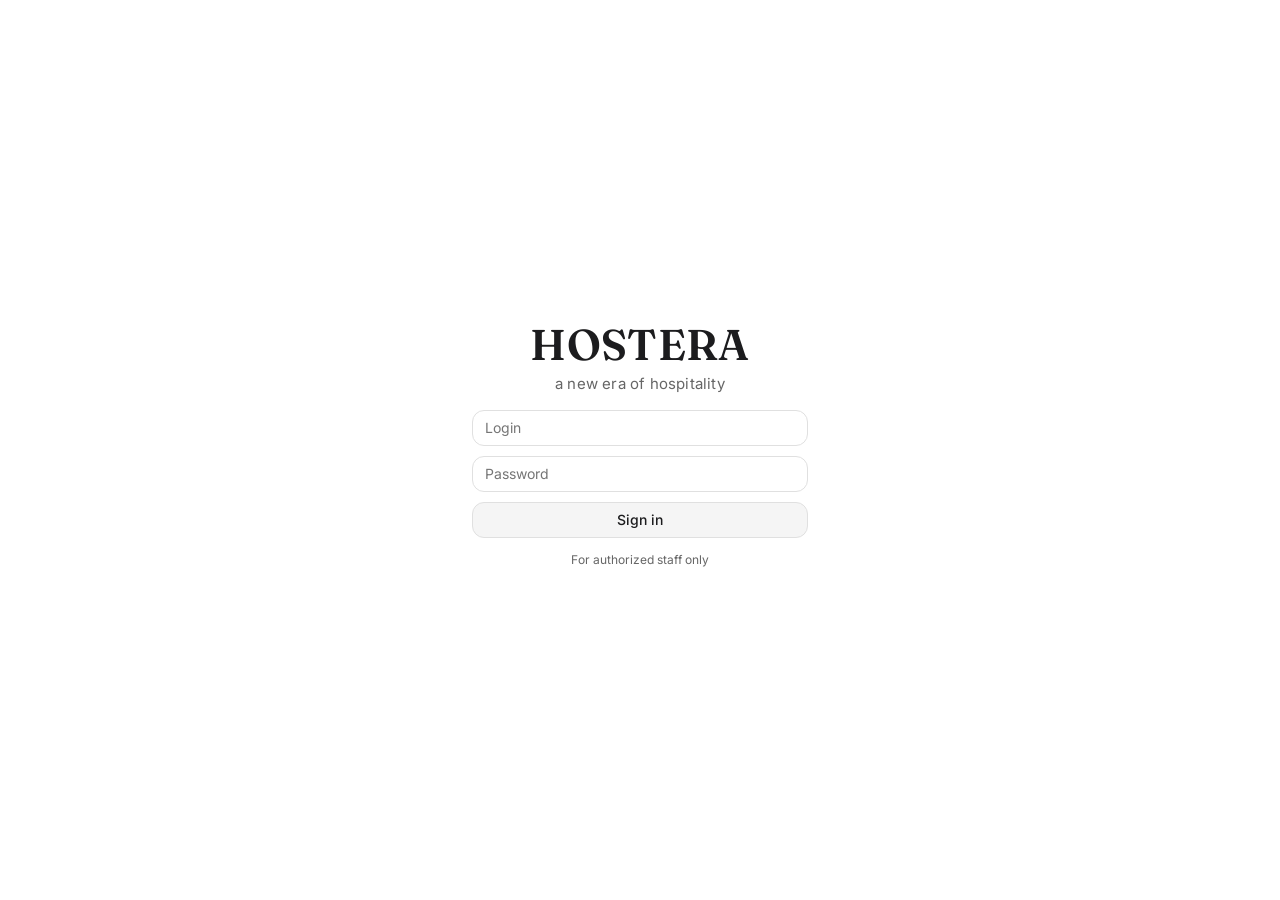
==== commit 54c6a2c7: "Add PWA support: manifest, service worker, offline page, icons and splash screens Co-Authored-By: Cl" ====
--- a/index.html
+++ b/index.html
@@ -2,53 +2,110 @@
 <html lang="en">
 <head>
   <meta charset="utf-8" />
-  <meta name="viewport" content="width=device-width,initial-scale=1" />
+  <!-- viewport-fit=cover — обязателен, чтобы работал env(safe-area-inset-*) под чёлку/Dynamic Island/home-indicator. Зум НЕ блокируем (a11y); double-tap глушится через touch-action в стилях. -->
+  <meta name="viewport" content="width=device-width,initial-scale=1,viewport-fit=cover" />
   <title>HOSTERA</title>
+
+  <!-- ===================== PWA / iOS ===================== -->
+  <!-- Все PWA-ссылки — абсолютные от /winegallery/, т.к. pretty-URL ресторанов (/novikov_bh) ломают относительные пути (см. normalizeAssetPath). -->
+  <link rel="manifest" href="/winegallery/manifest.webmanifest" />
+  <meta name="theme-color" media="(prefers-color-scheme: light)" content="#F5F5F7" />
+  <meta name="theme-color" media="(prefers-color-scheme: dark)" content="#1C1C1E" />
+  <!-- Apple-специфика (Safari не поддерживает часть Web-App-Manifest) -->
+  <meta name="apple-mobile-web-app-capable" content="yes" />
+  <meta name="mobile-web-app-capable" content="yes" />
+  <meta name="apple-mobile-web-app-status-bar-style" content="black-translucent" />
+  <meta name="apple-mobile-web-app-title" content="Hostera" />
+  <link rel="apple-touch-icon" href="/winegallery/assets/pwa/apple-touch-icon-180.png" />
+
+  <!-- iOS splash-screens (apple-touch-startup-image). Портрет @3x, свет+тьма, iPhone 14–17 + Air.
+       Показывается только при точном совпадении media, поэтому матрица полная. -->
+  <!-- 390×844 — iPhone 14 -->
+  <link rel="apple-touch-startup-image" media="screen and (device-width:390px) and (device-height:844px) and (-webkit-device-pixel-ratio:3) and (orientation:portrait) and (prefers-color-scheme:light)" href="/winegallery/assets/pwa/splash-1170x2532-light.png" />
+  <link rel="apple-touch-startup-image" media="screen and (device-width:390px) and (device-height:844px) and (-webkit-device-pixel-ratio:3) and (orientation:portrait) and (prefers-color-scheme:dark)" href="/winegallery/assets/pwa/splash-1170x2532-dark.png" />
+  <!-- 393×852 — iPhone 16 / 15 / 15 Pro / 14 Pro -->
+  <link rel="apple-touch-startup-image" media="screen and (device-width:393px) and (device-height:852px) and (-webkit-device-pixel-ratio:3) and (orientation:portrait) and (prefers-color-scheme:light)" href="/winegallery/assets/pwa/splash-1179x2556-light.png" />
+  <link rel="apple-touch-startup-image" media="screen and (device-width:393px) and (device-height:852px) and (-webkit-device-pixel-ratio:3) and (orientation:portrait) and (prefers-color-scheme:dark)" href="/winegallery/assets/pwa/splash-1179x2556-dark.png" />
+  <!-- 402×874 — iPhone 17 / 17 Pro / 16 Pro -->
+  <link rel="apple-touch-startup-image" media="screen and (device-width:402px) and (device-height:874px) and (-webkit-device-pixel-ratio:3) and (orientation:portrait) and (prefers-color-scheme:light)" href="/winegallery/assets/pwa/splash-1206x2622-light.png" />
+  <link rel="apple-touch-startup-image" media="screen and (device-width:402px) and (device-height:874px) and (-webkit-device-pixel-ratio:3) and (orientation:portrait) and (prefers-color-scheme:dark)" href="/winegallery/assets/pwa/splash-1206x2622-dark.png" />
+  <!-- 420×912 — iPhone Air -->
+  <link rel="apple-touch-startup-image" media="screen and (device-width:420px) and (device-height:912px) and (-webkit-device-pixel-ratio:3) and (orientation:portrait) and (prefers-color-scheme:light)" href="/winegallery/assets/pwa/splash-1260x2736-light.png" />
+  <link rel="apple-touch-startup-image" media="screen and (device-width:420px) and (device-height:912px) and (-webkit-device-pixel-ratio:3) and (orientation:portrait) and (prefers-color-scheme:dark)" href="/winegallery/assets/pwa/splash-1260x2736-dark.png" />
+  <!-- 428×926 — iPhone 14 Plus -->
+  <link rel="apple-touch-startup-image" media="screen and (device-width:428px) and (device-height:926px) and (-webkit-device-pixel-ratio:3) and (orientation:portrait) and (prefers-color-scheme:light)" href="/winegallery/assets/pwa/splash-1284x2778-light.png" />
+  <link rel="apple-touch-startup-image" media="screen and (device-width:428px) and (device-height:926px) and (-webkit-device-pixel-ratio:3) and (orientation:portrait) and (prefers-color-scheme:dark)" href="/winegallery/assets/pwa/splash-1284x2778-dark.png" />
+  <!-- 430×932 — iPhone 16 Plus / 15 Pro Max / 15 Plus / 14 Pro Max -->
+  <link rel="apple-touch-startup-image" media="screen and (device-width:430px) and (device-height:932px) and (-webkit-device-pixel-ratio:3) and (orientation:portrait) and (prefers-color-scheme:light)" href="/winegallery/assets/pwa/splash-1290x2796-light.png" />
+  <link rel="apple-touch-startup-image" media="screen and (device-width:430px) and (device-height:932px) and (-webkit-device-pixel-ratio:3) and (orientation:portrait) and (prefers-color-scheme:dark)" href="/winegallery/assets/pwa/splash-1290x2796-dark.png" />
+  <!-- 440×956 — iPhone 17 Pro Max / 16 Pro Max -->
+  <link rel="apple-touch-startup-image" media="screen and (device-width:440px) and (device-height:956px) and (-webkit-device-pixel-ratio:3) and (orientation:portrait) and (prefers-color-scheme:light)" href="/winegallery/assets/pwa/splash-1320x2868-light.png" />
+  <link rel="apple-touch-startup-image" media="screen and (device-width:440px) and (device-height:956px) and (-webkit-device-pixel-ratio:3) and (orientation:portrait) and (prefers-color-scheme:dark)" href="/winegallery/assets/pwa/splash-1320x2868-dark.png" />
+  <!-- =================== /PWA / iOS =================== -->
+  <!-- Бренд-шрифты Hostera (Titanium & Cognac): Inter — UI, Fraunces — serif-акцент, IBM Plex Mono — цифры/данные -->
+  <link rel="preconnect" href="https://fonts.googleapis.com" />
+  <link rel="preconnect" href="https://fonts.gstatic.com" crossorigin />
+  <link href="https://fonts.googleapis.com/css2?family=Inter:wght@400;450;500;600;700&family=Fraunces:opsz,wght@9..144,400;9..144,500;9..144,600&family=IBM+Plex+Mono:wght@400;500;600&display=swap" rel="stylesheet" />
   <style>
+    /* =======================================================================
+       ВСЕ СТИЛИ ПРИЛОЖЕНИЯ ИНЛАЙНОМ (single-file SPA, без сборки и внешних CSS).
+       Структура файла стилей: токены дизайна → темы → базовые стили → шапка →
+       поиск/настройки → вкладки → сетка → карточки → модалки → стартовый экран →
+       адаптив. Дизайн-система Apple-grade: хайрлайны 1px, iOS-изинги.
+       ======================================================================= */
+
+    /* --- ДИЗАЙН-ТОКЕНЫ (светлая тема по умолчанию) ---
+       Единый источник цветов/радиусов/отступов/шрифта. Все компоненты ссылаются
+       на эти переменные; тему можно переопределять из JS (applyTheme/из конфига). */
     :root{
-      --bg1:#FFFFFF;
+      --bg1:#F5F5F7;
       --bg2:#FFFFFF;
       --card:rgba(255, 255, 255, 0.95);
       --card2:#FFFFFF;
       --stroke:#E0E0E0;
       --stroke2:#CCCCCC;
-      --text:#000000;
+      --text:#1C1C1E;
       --muted:#666666;
-      --muted2:#999999;
+      --muted2:#6E6E73;
       --chip:#F5F5F5;
-      --chipActive:#E8F5E9;
-      --good:#2f9d6a;
-      --accent:#2f9d6a;
-      --accentSoft:#4CAF50;
-      --navAccent:#2F9D6A;
-      --navActiveBg:#E8F5E9;
+      --chipActive:#F6E9DD;
+      --good:#C76B28;
+      --accent:#C76B28;
+      --accentSoft:#D9883F;
+      --navAccent:#C76B28;
+      --navActiveBg:#F6E9DD;
       --track:#EFE7DE;
       --shadow:0 2px 8px rgba(0,0,0,0.06);
       --radius:16px;
       --radius2:12px;
       --pad:24px;
       --gap:16px;
-      --font: 'Proxima Nova', sans-serif;
-    }
+      --font: 'Inter', -apple-system, BlinkMacSystemFont, 'Segoe UI', sans-serif;
+      --font-accent: 'Fraunces', Georgia, 'Times New Roman', serif;
+      --font-mono: 'IBM Plex Mono', ui-monospace, SFMono-Regular, monospace;
+    }
+    /* --- ТЁМНАЯ ТЕМА: переопределение тех же токенов при data-theme="dark" на <html> --- */
     :root[data-theme="dark"]{
-      --bg1:#000000;
-      --bg2:#000000;
-      --card:rgba(30, 30, 30, 0.95);
-      --card2:#2C2C2C;
-      --stroke:#333333;
-      --stroke2:#444444;
-      --text:#FFFFFF;
+      --bg1:#1C1C1E;
+      --bg2:#1C1C1E;
+      --card:rgba(44, 44, 46, 0.95);
+      --card2:#2C2C2E;
+      --stroke:#3A3A3C;
+      --stroke2:#48484A;
+      --text:#F5F5F7;
       --muted:#B0B0B0;
-      --muted2:#808080;
-      --chip:#2C2C2C;
-      --chipActive:#1B3A1F;
-      --good:#4CAF50;
-      --accent:#4CAF50;
-      --accentSoft:#66BB6A;
-      --navActiveBg:#1B3A1F;
-      --track:#2C2C2C;
+      --muted2:#8E8E93;
+      --chip:#2C2C2E;
+      --chipActive:#3A2A1B;
+      --good:#D9883F;
+      --accent:#D9883F;
+      --accentSoft:#E5A063;
+      --navAccent:#D9883F;
+      --navActiveBg:#3A2A1B;
+      --track:#3A342E;
       --shadow:0 2px 8px rgba(0,0,0,0.3);
     }
+    /* --- БАЗОВЫЕ СТИЛИ: шрифт по умолчанию, фон/цвет страницы, сглаживание --- */
     *{
       font-family: var(--font);
     }
@@ -60,11 +117,15 @@
       -webkit-font-smoothing: antialiased;
       text-rendering: optimizeLegibility;
     }
+    /* --- ОСНОВНОЙ КОНТЕЙНЕР приложения (центрирование + макс. ширина) --- */
     .wrap{
       max-width:1240px;
       margin:0 auto;
       padding:22px 18px 70px;
     }
+    /* =================== ШАПКА (.topbar) ===================
+       Липкая шапка из трёх колонок: бренд | навигация по меню | инструменты.
+       ::before рисует размытую подложку во всю ширину экрана с маской снизу. */
     .topbar{
       position: sticky;
       top: 0;
@@ -153,6 +214,7 @@
       overflow:hidden;
       text-overflow:ellipsis;
     }
+    /* --- Навигация по меню в шапке (вкладки .topMenuItem) --- */
     .topbarNav{
       display:flex;
       align-items:center;
@@ -221,6 +283,7 @@
       position:relative;
       padding:0 8px;
     }
+    /* --- Иконочные кнопки инструментов в шапке (настройки и т.п.) --- */
     .toolBtn{
       width:48px;
       height:48px;
@@ -248,6 +311,8 @@
       width:20px;
       height:20px;
     }
+    /* =================== ПОИСК (раскрывающееся поле) ===================
+       В свёрнутом виде — иконка-кнопка; класс .expanded разворачивает в инпут. */
     .searchField{
       display:flex;
       align-items:center;
@@ -335,6 +400,8 @@
       outline:2px solid var(--navAccent);
       outline-offset:1px;
     }
+    /* =================== ПАНЕЛЬ НАСТРОЕК (выпадающее меню) ===================
+       Тема / назад в меню / выход. Открытие — класс .open. */
     .settingsPanel{
       position:absolute;
       top: calc(100% + 8px);
@@ -449,6 +516,7 @@
     [data-theme="dark"] .settingsDivider{
       background: rgba(255,255,255,0.12);
     }
+    /* --- Утилиты и legacy-контролы: скрытый класс, базовая кнопка, статус-индикатор --- */
     .hiddenControl{
       display:none !important;
     }
@@ -497,9 +565,12 @@
     }
     .dot.good{
       background: var(--good);
-      box-shadow: 0 0 0 3px rgba(116,255,182,0.13);
-    }
-
+      box-shadow: 0 0 0 3px rgba(199,107,40,0.15);
+    }
+
+    /* =================== ВКЛАДКИ СЕКЦИЙ / ПОДСЕКЦИЙ (.chip) ===================
+       Липкий под шапкой ряд чипов-фильтров; активный — .chip.active.
+       top привязан к --topbar-h, который пересчитывает syncStickyOffsets(). */
     .tabs{
       position: sticky;
       top: var(--topbar-h, 80px);
@@ -520,9 +591,9 @@
       padding-bottom: 8px;
     }
     .subsectionTabs .chip{
-      font-size: 11px;
+      font-size: 12px;
       padding: 5px 10px;
-      color: var(--muted2, #8A847B);
+      color: var(--muted2, #6E6E73);
     }
 
     [data-theme="dark"] .card{
@@ -614,6 +685,9 @@
       outline-offset:2px;
     }
 
+    /* =================== СЕТКА КАРТОЧЕК (.grid) ===================
+       Базовая сетка винных карточек (2 колонки). .photoCardGrid — режим
+       фото-карточек (другая раскладка для Pastry/Coffee/Bar). */
     .grid{
       display:grid;
       grid-template-columns: repeat(2, minmax(0, 460px));
@@ -643,8 +717,8 @@
 
       .name{ font-size: 13px; margin-bottom: 12px; }
       .infoRow{ grid-template-columns: 75px 1fr; gap: 8px; margin-bottom: 6px; }
-      .infoLabel{ font-size: 9px; }
-      .infoValue{ font-size: 11px; }
+      .infoLabel{ font-size: 11px; }
+      .infoValue{ font-size: 12px; }
 
       .grid.photoCardGrid{ grid-template-columns: repeat(2, minmax(0, 1fr)); }
     }
@@ -660,6 +734,9 @@
       .grid.photoCardGrid{ grid-template-columns: 1fr; }
     }
 
+    /* =================== ВИННАЯ КАРТОЧКА (layout «Wine») ===================
+       Горизонтальная карточка: фото бутылки слева (.bottleWrap), мета справа
+       (.meta: производитель/название/инфо/цены/ноты). .cardBtn — кликовый оверлей. */
     .card{
       position:relative;
       box-sizing: border-box;
@@ -741,7 +818,7 @@
       font-size: 16px;
       letter-spacing: 0;
       text-transform: uppercase;
-      color: #1d1d1f;
+      color: var(--text);
       margin-bottom: 6px;
       line-height: 1.2;
       white-space: nowrap;
@@ -751,7 +828,7 @@
       font-weight: 400;
       font-size: 16px;
       letter-spacing: 0;
-      color: #86868b;
+      color: var(--muted);
       line-height: 1.3;
       margin-bottom: 0;
       white-space: nowrap;
@@ -774,6 +851,9 @@
       margin-top: 10px;
       white-space: normal;
     }
+    /* =================== ФОТО-КАРТОЧКА (layout «Photo-card») ===================
+       Вертикальная карточка для Pastry/Coffee/Bar: крупное фото сверху,
+       под ним заголовок и цена. Namespace .photoCard* — по соглашению проекта. */
     .photoCard{
       max-width: 400px;
       width: 100%;
@@ -846,7 +926,7 @@
       font-weight: 400;
       color: var(--muted);
       line-height: 1.4;
-      text-align: justify;
+      text-align: left;
     }
     .photoCardFooter{
       display: flex;
@@ -866,6 +946,7 @@
       background: var(--chip);
       color: var(--good);
       border: 1px solid rgba(0,0,0,0.15);
+      font-family: var(--font-mono);
       font-size: 14px;
       font-weight: 600;
       line-height: 1;
@@ -877,6 +958,8 @@
     .photoCardFooter .dietaryBadges{
       margin: 0;
     }
+    /* --- Внутренние элементы карточек: строки инфо, цены (бокал/бутылка),
+           флаги стран, диет-бэйджи, чипы вкусовых нот (.noteTag с PNG-иконкой) --- */
     .infoRow{
       display: grid;
       grid-template-columns: 70px 1fr;
@@ -887,47 +970,48 @@
     .infoLabel{
       font-size: 12px;
       font-weight: 600;
-      color: #000;
+      color: var(--text);
       text-transform: uppercase;
       letter-spacing: 0.8px;
     }
     .infoValue{
-      font-size: 12px;
+      font-size: 13px;
       font-weight: 400;
-      color: #000;
+      color: var(--text);
       letter-spacing: 0.2px;
       line-height: 1.35;
     }
     .infoLine{
       font-size: 16px;
       font-weight: 400;
-      color: #1d1d1f;
+      color: var(--text);
       line-height: 1.4;
       margin-bottom: 0;
     }
     .infoLine .sep{
-      color: #d2d2d7;
+      color: var(--stroke2);
       margin: 0 8px;
     }
     .priceLine{
       font-size: 16px;
       font-weight: 600;
-      color: #1d1d1f;
+      color: var(--text);
       line-height: 1.4;
       margin-bottom: 0;
       margin-top: 12px;
     }
     .priceLine .label{
       font-weight: 400;
-      color: #1d1d1f;
+      color: var(--text);
     }
     .priceLine .value{
-      font-size: 16px;
+      font-family: var(--font-mono);
+      font-size: 15px;
       font-weight: 600;
-      color: #1d1d1f;
+      color: var(--text);
     }
     .priceLine .sep{
-      color: #d2d2d7;
+      color: var(--stroke2);
       margin: 0 10px;
     }
     .countryFlag{
@@ -943,7 +1027,8 @@
       line-height:1.1;
     }
     .priceBottle{
-      font-size: 18px;
+      font-family: var(--font-mono);
+      font-size: 17px;
       font-weight: 600;
       color: var(--text);
     }
@@ -985,7 +1070,7 @@
       border:1px solid var(--stroke);
       background: var(--chip);
       color: var(--text);
-      font-size:11.5px;
+      font-size:12px;
       font-weight:600;
       letter-spacing:0.2px;
     }
@@ -1000,7 +1085,7 @@
     }
     .divider{
       height: 1px;
-      background: #e5e5e7;
+      background: var(--stroke);
       margin: 12px 0;
       width: calc(100% - 5px);
     }
@@ -1013,7 +1098,7 @@
       min-width: 0;
       border-radius: 0;
       border: none;
-      border-right: 1px solid #e5e5e7;
+      border-right: 1px solid var(--stroke);
       background: transparent;
     }
     .noteTag:last-child{
@@ -1031,7 +1116,7 @@
       font-size: 13.5px;
       font-weight: 400;
       text-transform: capitalize;
-      color: #6e6e73;
+      color: var(--muted);
       white-space: nowrap;
       text-align: center;
       line-height: 1.2;
@@ -1047,6 +1132,10 @@
       background: transparent;
       border:0;
     }
+    /* =================== МОДАЛКА ВИНА ===================
+       .modalBack — затемнённый оверлей с blur; .modal — само окно.
+       Появление через класс .open (анимация из CSS). Внутри: фото слева,
+       текст/профиль вкуса справа. */
     .modalBack{
       position:fixed;
       inset:0;
@@ -1147,7 +1236,8 @@
     }
     .modalProducer{
       margin: 0 0 6px 0;
-      font-size: 28px;
+      font-family: var(--font-accent);
+      font-size: 30px;
       font-weight: 500;
       text-transform: uppercase;
       letter-spacing: 0;
@@ -1236,6 +1326,8 @@
       margin-top: 2px;
       opacity: 0.6;
     }
+    /* --- Профиль вкуса в модалке: шкалы Body/Acidity/... с бегунком (.profileMarker),
+           позиция которого = значение 0..100 (см. openWineModal) --- */
     .modalProfile{
       display:flex;
       flex-direction:column;
@@ -1280,7 +1372,7 @@
       border-radius: 999px;
       background: var(--accent);
       transform: translate(-50%, -50%);
-      box-shadow: 0 0 0 3px rgba(111,29,43,0.1);
+      box-shadow: 0 0 0 3px rgba(199,107,40,0.14);
     }
     .modalText .desc{
       max-height: none;
@@ -1289,11 +1381,9 @@
       font-size: 15px;
       line-height: 1.45;
       color: color-mix(in srgb, var(--text) 76%, var(--muted) 24%);
-      text-align: justify;
-      text-justify: auto;
-      text-align-last: left;
-      -webkit-hyphens: auto;
-      hyphens: auto;
+      text-align: left;
+      -webkit-hyphens: none;
+      hyphens: none;
       margin-top: 4px;
       margin-bottom: 12px;
       max-width: 100%;
@@ -1355,6 +1445,8 @@
       border-color: var(--text);
     }
 
+    /* =================== СТАРТОВЫЙ ЭКРАН (логин + выбор меню) ===================
+       Брендинг, форма входа, кнопки меню. Принудительно светлая тема. */
     /* ===== Start screen ===== */
     .startScreen{
       /* Экран логина всегда в светлой теме, независимо от data-theme */
@@ -1364,11 +1456,11 @@
       --card2:#FFFFFF;
       --stroke:#E0E0E0;
       --stroke2:#CCCCCC;
-      --text:#121212;
+      --text:#1C1C1E;
       --muted:#666666;
-      --muted2:#999999;
+      --muted2:#6E6E73;
       --chip:#F5F5F5;
-      --chipActive:#E8F5E9;
+      --chipActive:#F6E9DD;
       --track:#EFE7DE;
       --shadow:0 2px 8px rgba(0,0,0,0.06);
       position: fixed;
@@ -1442,8 +1534,9 @@
       border: none;
     }
     .startTitle{
+      font-family: var(--font-accent);
       font-size: 43px;
-      font-weight: 700;
+      font-weight: 600;
       line-height: 1.04;
       letter-spacing: 0.3px;
       text-align: center;
@@ -1468,6 +1561,7 @@
       object-position: center;
       margin: 0 auto;
     }
+    /* --- Форма входа и список кнопок меню на стартовом экране --- */
     .loginForm{
       width: min(336px, 65vw);
       max-width: 100%;
@@ -1540,6 +1634,8 @@
     }
     .noteContainer { display:none; }
 
+    /* =================== МОДАЛКА ФОТО-КАРТОЧКИ (Pastry/Coffee/Bar) ===================
+       Отдельная от винной модалки: фото + заголовок/цена/описание/бэйджи. */
     /* ===== Photo-card modal ===== */
     .pcModalBack{
       position:fixed;
@@ -1729,6 +1825,7 @@
       margin-top:12px;
       flex-shrink:0;
     }
+    /* На узких экранах фото-модалка превращается в нижний «лист» (bottom sheet). */
     @media(max-width:640px){
       .pcModalBack{ padding:0; align-items:flex-end; backdrop-filter:blur(12px) saturate(160%); -webkit-backdrop-filter:blur(12px) saturate(160%); }
       .pcModal{
@@ -1748,6 +1845,9 @@
     .photoCard:active{ transform:scale(0.984); }
     .photoCard{ transition:transform 140ms cubic-bezier(0.2,0,0,1); }
 
+    /* =================== АДАПТИВ (планшет/мобайл) ===================
+       Брейкпоинты 900/680/640px: модалка вина из 2 колонок становится в одну,
+       уменьшаются фото и отступы, фото-модалка — bottom sheet. */
     @media (max-width: 900px){
       .modalBody{
         grid-template-columns: 1fr;
@@ -1783,13 +1883,135 @@
     }
     .hidden{ display:none !important; }
   </style>
-  <link rel="stylesheet" href="assets/css/inventory-mode.css" />
+  <link rel="stylesheet" href="assets/css/waste-mode.css" />
+
+  <!-- ============================================================
+       PWA / iOS enhancements — аддитивно, ПОСЛЕ waste-mode.css,
+       чтобы перекрывать и инлайн-стили, и waste-модуль.
+       Прогрессивное улучшение: на десктопе env(safe-area)=0 → без изменений.
+       Логику, токены Titanium & Cognac и темы НЕ трогаем.
+       ============================================================ -->
+  <style id="pwa-ios-enhancements">
+    :root{
+      --safe-top: env(safe-area-inset-top, 0px);
+      --safe-bottom: env(safe-area-inset-bottom, 0px);
+      --safe-left: env(safe-area-inset-left, 0px);
+      --safe-right: env(safe-area-inset-right, 0px);
+    }
+
+    /* iOS-гигиена ввода: без авто-инфляции шрифта, без синей вспышки, без bounce */
+    html{ -webkit-text-size-adjust: 100%; }
+    body{
+      -webkit-tap-highlight-color: transparent;
+      overscroll-behavior-y: none;
+    }
+    button, a, .chip, .toolBtn, .topMenuItem, .searchField, .searchClearBtn,
+    .closeBtn, .cardBtn, .settingsAction, [role="button"]{
+      touch-action: manipulation;
+    }
+
+    /* Липкая шапка / стартовый экран уважают вырез и Dynamic Island */
+    .topbar{
+      padding-top: calc(8px + var(--safe-top));
+      padding-left: calc(18px + var(--safe-left));
+      padding-right: calc(18px + var(--safe-right));
+    }
+    .topbar::before{ top: calc(-40px - var(--safe-top)); }
+    .wrap{
+      padding-left: calc(18px + var(--safe-left));
+      padding-right: calc(18px + var(--safe-right));
+      padding-bottom: calc(70px + var(--safe-bottom));
+    }
+    .tabs{ padding-left: calc(18px + var(--safe-left)); }
+    .startScreen{
+      padding: calc(24px + var(--safe-top)) calc(24px + var(--safe-right))
+               calc(24px + var(--safe-bottom)) calc(24px + var(--safe-left));
+    }
+
+    /* Полноэкранные модалки: dvh вместо vh + safe-area + momentum-скролл */
+    .modalBack{
+      padding: calc(18px + var(--safe-top)) calc(18px + var(--safe-right))
+               calc(18px + var(--safe-bottom)) calc(18px + var(--safe-left));
+    }
+    .modal{ max-height: min(88dvh, calc(100dvh - 36px - var(--safe-top) - var(--safe-bottom))); }
+    .modalText .desc{ -webkit-overflow-scrolling: touch; }
+    .topbarNav{ -webkit-overflow-scrolling: touch; }
+
+    /* Тач-таргеты ≥ 44px (визуал сохраняем, растим зону нажатия) */
+    .searchClearBtn{ width: 44px; height: 44px; }
+    .closeBtn{ min-height: 44px; min-width: 44px; }
+    .chip{ min-height: 44px; display: inline-flex; align-items: center; }
+    .subsectionTabs .chip{ min-height: 36px; }
+    .settingsAction{ min-height: 44px; }
+
+    /* Waste Mode: safe-area для FAB и модалки (селекторы из waste-mode.css, файл не меняем) */
+    .wm-fab{ bottom: calc(24px + var(--safe-bottom)); }
+    .wm-wrap{ padding-bottom: calc(120px + var(--safe-bottom)); }
+    .wm-modal-back{
+      padding: calc(18px + var(--safe-top)) calc(18px + var(--safe-right))
+               calc(18px + var(--safe-bottom)) calc(18px + var(--safe-left));
+    }
+    .wm-sheet{ max-height: min(88dvh, calc(100dvh - 36px - var(--safe-top) - var(--safe-bottom))); }
+
+    /* Уважение к prefers-reduced-motion */
+    @media (prefers-reduced-motion: reduce){
+      .modal, .settingsPanel, .wm-modal-back, .wm-sheet, .topMenuItem{ transition: none !important; }
+    }
+
+    /* В standalone добавляем воздух под home-indicator в сетке */
+    @media (display-mode: standalone){
+      .grid{ padding-bottom: calc(24px + var(--safe-bottom)); }
+    }
+
+    /* A2HS-подсказка «Поделиться → На экран Домой» (только Safari iOS, не в standalone) */
+    .a2hs-hint{
+      position: fixed;
+      left: 50%;
+      bottom: calc(16px + var(--safe-bottom));
+      transform: translateX(-50%) translateY(8px);
+      z-index: 500;
+      display: none;
+      align-items: center;
+      gap: 10px;
+      max-width: min(420px, calc(100vw - 24px));
+      padding: 12px 14px;
+      border-radius: 16px;
+      background: var(--card2);
+      color: var(--text);
+      border: 1px solid var(--stroke);
+      box-shadow: 0 8px 30px rgba(0,0,0,0.18);
+      font-size: 13.5px;
+      line-height: 1.35;
+      opacity: 0;
+      transition: opacity 220ms cubic-bezier(0.2,0,0,1), transform 220ms cubic-bezier(0.2,0,0,1);
+    }
+    .a2hs-hint.show{ display: flex; opacity: 1; transform: translateX(-50%) translateY(0); }
+    .a2hs-hint .a2hs-ico{ color: var(--accent); flex-shrink: 0; }
+    .a2hs-hint .a2hs-ico svg{ width: 22px; height: 22px; display: block; }
+    .a2hs-hint b{ font-weight: 600; }
+    .a2hs-hint .a2hs-close{
+      margin-left: 4px; flex-shrink: 0;
+      width: 30px; height: 30px;
+      border: none; border-radius: 999px;
+      background: transparent; color: var(--muted);
+      font-size: 18px; line-height: 1; cursor: pointer;
+      display: inline-flex; align-items: center; justify-content: center;
+      touch-action: manipulation;
+    }
+  </style>
 </head>
 <body>
+  <!--
+    СТАРТОВЫЙ ЭКРАН (#startScreen): первое, что видит пользователь.
+    Содержит брендинг (лого/название), форму входа (#loginForm) и список меню
+    (#menuList). Видимостью управляет JS (showStartScreen/showAppScreen).
+  -->
   <div class="startScreen" id="startScreen" aria-hidden="true">
     <div class="startCard">
 
 
+      <!-- Брендинг: либо лого ресторана (#startLogo), либо фирменный локап
+           HOSTERA (#startLockup) с текстовым фолбэком. Переключает renderStartBranding(). -->
       <div class="startBrand">
         <img id="startLogo" alt="logo" src="" />
         <div>
@@ -1799,6 +2021,8 @@
         </div>
       </div>
 
+      <!-- Форма входа (для персонала). Обработчик onsubmit навешивается из JS
+           (renderGlobalLoginForm / boot). #loginError показывает ошибки валидации. -->
       <form id="loginForm" class="loginForm" autocomplete="off">
         <input id="loginInput" placeholder="Login" aria-label="Login" />
         <input id="passwordInput" placeholder="Password" type="password" aria-label="Password" />
@@ -1807,12 +2031,19 @@
         <div id="loginError" class="formError"></div>
       </form>
 
+      <!-- Список меню — кнопки выбора, наполняется renderMenuList() из state.menus. -->
       <div id="menuList" class="menuList"></div>
     </div>
   </div>
 
+  <!--
+    ЭКРАН ПРИЛОЖЕНИЯ (#appWrap): основной интерфейс меню.
+    Структура: липкая шапка (.topbar) → вкладки секций/подсекций → сетка карточек.
+  -->
   <div class="wrap" id="appWrap">
+    <!-- Липкая шапка: бренд слева, навигация по меню по центру, инструменты справа. -->
     <div class="topbar">
+      <!-- Бренд ресторана (лого + название), заполняется в enterMenu/boot. -->
       <div class="topbarBrand">
         <img id="logo" alt="logo" src="" />
         <div class="title">
@@ -1820,9 +2051,15 @@
         </div>
       </div>
 
+      <!-- Центр шапки: вкладки переключения меню (renderTopMenuNav) и заголовок
+           waste-режима, который показывается вместо них в режиме списания. -->
       <nav id="topMenuNav" class="topbarNav" aria-label="Top menu"></nav>
-
+      <div id="wasteModeTitle" class="topbarNav wm-topbar-title" aria-hidden="true">Waste Mode</div>
+
+      <!-- Инструменты справа: поиск, меню настроек, и скрытые legacy-контролы. -->
       <div class="topbarTools">
+        <!-- Раскрывающееся поле поиска: в свёрнутом виде это иконка-кнопка,
+             по клику разворачивается в инпут (см. expandSearch/onSearchDebounced). -->
         <div class="searchField" id="searchWrap" role="button" tabindex="0" aria-label="Search" aria-expanded="false">
           <span class="searchIco" aria-hidden="true">
             <svg viewBox="0 0 24 24" fill="none" stroke="currentColor" stroke-width="1.8" stroke-linecap="round"><circle cx="11" cy="11" r="7"/><line x1="21" y1="21" x2="16.5" y2="16.5"/></svg>
@@ -1831,6 +2068,8 @@
           <button id="clearSearchBtn" class="searchClearBtn" type="button" title="Clear search" aria-label="Clear search">×</button>
         </div>
 
+        <!-- Кнопка-«троеточие» и выпадающая панель настроек (тема / назад в меню /
+             выход). Поведение навешивает bindSettingsMenu(). -->
         <button id="settingsBtn" class="toolBtn" type="button" title="Settings" aria-label="Settings" aria-expanded="false">⋮</button>
         <div id="settingsPanel" class="settingsPanel" aria-hidden="true" role="menu">
           <button id="settingsThemeBtn" class="settingsAction" type="button" role="menuitem">
@@ -1852,6 +2091,9 @@
           </button>
         </div>
 
+        <!-- Скрытые legacy-контролы (.hiddenControl): нативный select меню и
+             старые кнопки темы/выхода. Управляются из JS, но визуально спрятаны —
+             их роль взяли на себя topMenuNav и панель настроек. -->
         <select id="menuSelect" class="hiddenControl" title="Menu" aria-label="Menu"></select>
 
         <button id="themeToggleBtn" class="btn hiddenControl" type="button" title="Toggle theme">🌙</button>
@@ -1859,11 +2101,17 @@
       </div>
     </div>
 
+    <!-- Вкладки фильтра по секциям и подсекциям (renderSectionButtons). -->
     <div class="tabs" id="sectionTabs"></div>
     <div class="tabs subsectionTabs hidden" id="subsectionTabs"></div>
+    <!-- Сетка карточек — главный контейнер контента (renderGrid). -->
     <div class="grid" id="grid"></div>
   </div>
 
+  <!--
+    МОДАЛКА ВИНА (#modalBack): детальная карточка с профилем вкуса.
+    Все поля (#modal*) заполняет openWineModal(). Открывается по ?w=<id>.
+  -->
   <div class="modalBack" id="modalBack">
     <div class="modal" role="dialog" aria-modal="true" aria-labelledby="modalName" aria-describedby="modalDesc" tabindex="-1">
       <button class="closeBtn" id="closeModalBtn" aria-label="Close modal">Close</button>
@@ -1895,6 +2143,10 @@
     </div>
   </div>
 
+  <!--
+    МОДАЛКА ФОТО-КАРТОЧКИ (#pcModalBack): детальный просмотр блюда/напитка
+    для меню Pastry/Coffee/Bar. Заполняет openPhotoCardModal().
+  -->
   <div class="pcModalBack" id="pcModalBack" aria-hidden="true">
     <div class="pcModal" role="dialog" aria-modal="true" aria-labelledby="pcModalTitle" tabindex="-1">
       <div class="pcModalHeader">
@@ -1917,20 +2169,29 @@
     </div>
   </div>
 
-<script src="assets/js/inventory-i18n.js"></script>
-<script src="assets/js/inventory-data-provider.js"></script>
-<script src="assets/js/inventory-storage.js"></script>
-<script src="assets/js/inventory-actions.js"></script>
-<script src="assets/js/inventory-render.js"></script>
-<script src="assets/js/inventory-mode-module.js"></script>
+<!--
+  Внешние модули (единственные подключаемые скрипты, кроме инлайнового ниже):
+  • waste-mode.js   — самостоятельный модуль режима списания (фабрика createWasteModeModule);
+  • wine-profiles.js — база знаний вкусовых профилей по сортам (window.WineProfiles).
+-->
+<script src="assets/js/waste-mode.js"></script>
+<script src="assets/js/wine-profiles.js"></script>
 <script>
 /**
  * =========================
  * 1) State / helpers
  * =========================
  */
+// Короткий алиас для document.getElementById — используется по всему файлу.
 const $ = (id) => document.getElementById(id);
 
+/**
+ * ГЛОБАЛЬНОЕ СОСТОЯНИЕ ПРИЛОЖЕНИЯ (single source of truth).
+ * Здесь хранится ВСЁ, что нужно для отрисовки: выбранный ресторан/меню/язык,
+ * загруженный конфиг, список вин, активные фильтры (секция/подсекция/поиск),
+ * статус загрузки и флаги авторизации. Любой рендер читает данные отсюда.
+ * Поле `cache` хранит уже загруженные конфиги и CSV, чтобы не дёргать сеть повторно.
+ */
 const state = {
   restaurantId: null,
   menuKey: null,
@@ -1961,24 +2222,21 @@
   isSearchMode: false, // Track if we're in search mode
   sectionBeforeSearch: '', // Store which section was active before search started
   currentDisplaySection: '', // Current section being displayed (can differ from activeSection when searching)
-  inventory: {
-    byDate: {},
-    selectedDate: null,
-    rangeFrom: null,
-    rangeTo: null,
-    draftRows: [],
-    pastryProducts: [],
-  },
 };
 
+// Заглушка-картинка бутылки, когда у позиции нет фото.
 const PLACEHOLDER_BOTTLE = 'assets/placeholder-bottle.svg';
+// Флаги «обработчик уже навешен» — защита от повторной привязки слушателей при ре-рендере.
 let logoutHandlerBound = false;
 let settingsMenuBound = false;
-const INVENTORY_MENU_KEY = 'inventory_pastry';
-const INVENTORY_STORAGE_PREFIX = 'wg_inventory_pastry_';
-const INVENTORY_UNITS = ['g', 'kg', 'pcs', 'portions'];
-const INVENTORY_REASONS = ['Human error', 'Guest return', 'Damaged', 'Expired', 'Other'];
-
+// Зарезервированный ключ меню для режима учёта списания (Waste mode).
+const WASTE_MENU_KEY = 'waste_mode';
+
+/**
+ * Словарь локализации интерфейса (i18n).
+ * Ключ верхнего уровня — язык ('en'/'ru'), внутри — строки UI по ключам.
+ * Доступ к строкам идёт только через функцию t() ниже, не напрямую.
+ */
 const UI_STRINGS = {
   en: {
     all: 'All',
@@ -1994,59 +2252,6 @@
     menuNotConfigured: 'Menu not configured',
     wineNotFound: 'Wine not found',
     comingSoon: 'coming soon',
-    inventory: {
-      title: 'Pastry Inventory',
-      date: 'Date',
-      rowNumber: '#',
-      product: 'Product',
-      quantity: 'Quantity',
-      unit: 'Unit',
-      reason: 'Reason',
-      staff: 'Staff',
-      actions: 'Actions',
-      addRow: '+ Add row',
-      downloadXlsx: 'Download XLSX',
-      shiftSurname: 'On-duty surname',
-      surnamePlaceholder: 'Surname',
-      enterToSave: 'Press Enter in row fields to save',
-      confirmSurname: 'Confirm surname',
-      confirmDay: 'Confirm day',
-      history: 'History',
-      from: 'From',
-      to: 'To',
-      confirmedByHeader: 'Confirmed by',
-      notConfirmed: 'Not confirmed',
-      dayNotConfirmed: 'Day is not confirmed',
-      confirmedBy: 'Confirmed',
-      confirmedByAt: 'Confirmed by {name} at {time}',
-      entries: 'Entries',
-      totalsByUnit: 'Totals by unit',
-      topProducts: 'Top products',
-      noRowsYet: 'No rows yet. Click + Add row.',
-      noRangeRows: 'No records in selected range.',
-      remove: 'Remove',
-      save: 'Save',
-      cancel: 'Cancel',
-      edit: 'Edit',
-      del: 'Delete',
-      exportSheet: 'Pastry Inventory',
-      xlsxDate: 'Date',
-      xlsxRecord: 'Record',
-      xlsxProduct: 'Product',
-      xlsxQuantity: 'Quantity',
-      xlsxUnit: 'Unit',
-      xlsxReason: 'Reason',
-      xlsxStaff: 'Staff',
-      xlsxConfirmedBy: 'Confirmed by',
-      errFillRequired: 'Fill all required fields: date, product, quantity, unit, reason, staff.',
-      errQty: 'Quantity must be a valid number.',
-      errShiftSurname: 'On-duty surname is required before saving rows.',
-      errDayLocked: 'Day is confirmed and locked for edits.',
-      errNoExportRows: 'No rows available for export in selected range.',
-      errNoXlsx: 'XLSX library is not loaded. Check internet connection and retry.',
-      errConfirmSurname: 'Enter surname to confirm day.',
-      errConfirmNoRows: 'Add at least one row before confirmation.'
-    }
   },
   ru: {
     all: 'Все',
@@ -2062,122 +2267,26 @@
     menuNotConfigured: 'Меню не настроено',
     wineNotFound: 'Вино не найдено',
     comingSoon: 'скоро',
-    inventory: {
-      title: 'Инвентаризация десертов',
-      date: 'Дата',
-      rowNumber: '#',
-      product: 'Продукт',
-      quantity: 'Количество',
-      unit: 'Ед.',
-      reason: 'Причина',
-      staff: 'Сотрудник',
-      actions: 'Действия',
-      addRow: '+ Добавить строку',
-      downloadXlsx: 'Скачать XLSX',
-      shiftSurname: 'Фамилия сотрудника',
-      surnamePlaceholder: 'Фамилия',
-      enterToSave: 'Нажмите Enter в строке для сохранения',
-      confirmSurname: 'Фамилия подтверждающего',
-      confirmDay: 'Подтвердить день',
-      history: 'История',
-      from: 'С',
-      to: 'По',
-      confirmedByHeader: 'Подтвердил(а)',
-      notConfirmed: 'Не подтверждено',
-      dayNotConfirmed: 'День не подтвержден',
-      confirmedBy: 'Подтверждено',
-      confirmedByAt: 'Подтвердил(а): {name} в {time}',
-      entries: 'Записей',
-      totalsByUnit: 'Итоги по единицам',
-      topProducts: 'Топ продуктов',
-      noRowsYet: 'Записей пока нет. Нажмите + Добавить строку.',
-      noRangeRows: 'Нет записей в выбранном диапазоне.',
-      remove: 'Удалить',
-      save: 'Сохранить',
-      cancel: 'Отмена',
-      edit: 'Изменить',
-      del: 'Удалить',
-      exportSheet: 'Инвентаризация десертов',
-      xlsxDate: 'Дата',
-      xlsxRecord: 'Запись №',
-      xlsxProduct: 'Продукт',
-      xlsxQuantity: 'Количество',
-      xlsxUnit: 'Ед.',
-      xlsxReason: 'Причина',
-      xlsxStaff: 'Сотрудник',
-      xlsxConfirmedBy: 'Подтвердил(а)',
-      errFillRequired: 'Заполните обязательные поля: дата, продукт, количество, единица, причина, сотрудник.',
-      errQty: 'Количество должно быть корректным числом.',
-      errShiftSurname: 'Перед сохранением укажите фамилию сотрудника.',
-      errDayLocked: 'День уже подтвержден и закрыт для редактирования.',
-      errNoExportRows: 'Нет строк для экспорта в выбранном диапазоне.',
-      errNoXlsx: 'Библиотека XLSX не загружена. Проверьте интернет и повторите.',
-      errConfirmSurname: 'Укажите фамилию для подтверждения дня.',
-      errConfirmNoRows: 'Добавьте хотя бы одну строку перед подтверждением.'
-    }
   }
 };
 
+// Перевод строки UI по ключу. Берёт текущий язык из state, при отсутствии
+// строки откатывается на английский, а затем — на сам ключ (чтобы не падать).
 function t(key) {
   const lang = state?.lang || 'en';
   return UI_STRINGS[lang]?.[key] || UI_STRINGS.en?.[key] || key;
 }
 
-function inventoryStringsForLang(lang) {
-  const locale = UI_STRINGS[lang]?.inventory || {};
-  const fallback = UI_STRINGS.en.inventory || {};
-  return { ...fallback, ...locale };
-}
-
-function validateInventoryI18nCoverage() {
-  const placeholderTokens = (value) => {
-    const tokens = new Set();
-    String(value || '').replace(/\{(\w+)\}/g, (_, token) => {
-      tokens.add(token);
-      return _;
-    });
-    return Array.from(tokens).sort();
-  };
-
-  const enBase = UI_STRINGS.en?.inventory || {};
-  const expectedKeys = Object.keys(enBase);
-  const locales = Object.keys(UI_STRINGS || {}).filter((lang) => lang !== 'en');
-
-  for (const lang of locales) {
-    const locale = UI_STRINGS[lang]?.inventory || {};
-    const missing = expectedKeys.filter((key) => {
-      const value = locale[key];
-      return value === undefined || value === null || value === '';
-    });
-
-    if (missing.length) {
-      console.warn(`[Inventory i18n] Missing keys for ${lang}:`, missing);
-    }
-
-    const extra = Object.keys(locale).filter((key) => !expectedKeys.includes(key));
-    if (extra.length) {
-      console.warn(`[Inventory i18n] Extra keys for ${lang}:`, extra);
-    }
-
-    const placeholderMismatch = [];
-    for (const key of expectedKeys) {
-      const enTokens = placeholderTokens(enBase[key]);
-      const localeTokens = placeholderTokens(locale[key]);
-      if (enTokens.join('|') !== localeTokens.join('|')) {
-        placeholderMismatch.push({ key, en: enTokens, locale: localeTokens });
-      }
-    }
-    if (placeholderMismatch.length) {
-      console.warn(`[Inventory i18n] Placeholder mismatch for ${lang}:`, placeholderMismatch);
-    }
-  }
-}
-
+// Человекочитаемое название меню для текущего языка (с фолбэком на ключ меню).
 function menuTitleForLang(menu) {
   if (!menu) return '';
   return menu.title || menu.key;
 }
 
+/**
+ * Проставляет локализованные подписи/плейсхолдеры в уже отрисованный DOM:
+ * поля поиска и логина, форму входа и т.д. Вызывается при смене языка.
+ */
 function applyLanguageUI() {
   const searchInput = $('searchInput');
   if (searchInput) searchInput.placeholder = t('search');
@@ -2210,21 +2319,27 @@
   }
 }
 
+// Есть ли у меню источник данных (CSV) для отображения.
+// Для Waste-меню «доступность» определяется флагом фичи, а не наличием CSV.
 function hasMenuCsv(menu) {
-  if (menu?.key === INVENTORY_MENU_KEY || menu?.type === 'inventory') {
-    return isInventoryFeatureEnabled();
+  if (menu?.key === WASTE_MENU_KEY || menu?.type === 'waste') {
+    return isWasteFeatureEnabled();
   }
   return !!(menu?.csvUrl?.[state.lang] || menu?.csvUrl?.en);
 }
 
+// Короткая подпись пункта в верхней навигации.
+// Длинное "Wine list" схлопывается в "Wine"; Waste-меню всегда "Waste".
 function topMenuLabel(menu) {
   if (!menu) return '';
-  if (menu.key === INVENTORY_MENU_KEY || menu.type === 'inventory') return 'Inventory';
+  if (menu.key === WASTE_MENU_KEY || menu.type === 'waste') return 'Waste';
   const title = String(menu.title || menu.key || '').trim();
   if (/wine\s+list/i.test(title)) return 'Wine';
   return title;
 }
 
+// Inline-SVG иконки для типов меню (bar/coffee/pastry/wine).
+// Хранятся строками, чтобы не тянуть внешние файлы — single-file архитектура.
 const MENU_ICON_SVGS = {
   bar: '<svg viewBox="0 0 24 24" fill="none" stroke="currentColor" stroke-width="1.7" stroke-linecap="round" stroke-linejoin="round"><path d="M4 5h16l-8 8z"/><path d="M12 13v6"/><path d="M8 21h8"/></svg>',
   coffee: '<svg viewBox="0 0 24 24" fill="none" stroke="currentColor" stroke-width="1.7" stroke-linecap="round" stroke-linejoin="round"><path d="M4 8h13v4a5 5 0 0 1-5 5H9a5 5 0 0 1-5-5z"/><path d="M17 9h1.5a2.5 2.5 0 0 1 0 5H17"/><path d="M8 3v2M12 3v2"/><path d="M4 21h13"/></svg>',
@@ -2232,21 +2347,30 @@
   wine: '<svg viewBox="0 0 24 24" fill="none" stroke="currentColor" stroke-width="1.7" stroke-linecap="round" stroke-linejoin="round"><path d="M7 3h10l-1 6a4 4 0 0 1-8 0z"/><path d="M12 15v5"/><path d="M8 20h8"/></svg>',
 };
 
+// Возвращает SVG-иконку по типу меню (с фолбэком на «wine»).
 function menuIconSvg(menu) {
   const type = String(menu?.type || '').toLowerCase();
   return MENU_ICON_SVGS[type] || MENU_ICON_SVGS.wine;
 }
 
+/**
+ * Рендер верхней навигации по меню (вкладки Wine/Bar/Coffee/...).
+ * Waste-меню сюда не попадает (фильтруется).
+ * ОПТИМИЗАЦИЯ: если набор кнопок не изменился, DOM не пересоздаётся —
+ * лишь переключается класс .active. Это сохраняет узлы и даёт сработать
+ * CSS-анимациям перехода (иначе при innerHTML='' анимация сбрасывается).
+ */
 function renderTopMenuNav() {
   const nav = $('topMenuNav');
   if (!nav) return;
 
-  const menus = (state.menus || []).filter(m => !isInventoryMenu(m));
+  const menus = (state.menus || []).filter(m => !isWasteMenu(m));
   const existing = nav.querySelectorAll('.topMenuItem');
   const canPatch = existing.length === menus.length &&
     Array.from(existing).every((btn, i) => btn.dataset.menuKey === menus[i].key);
 
   if (canPatch) {
+    // Быстрый путь: кнопки те же — только переключаем активную (см. описание выше).
     // Same buttons, just toggle .active — preserves DOM nodes so CSS transitions fire.
     existing.forEach((btn, i) => {
       const isActive = menus[i].key === state.menuKey;
@@ -2276,6 +2400,7 @@
     button.appendChild(icon);
     button.appendChild(label);
 
+    // Если у меню нет данных — кнопка неактивна и подписана «coming soon».
     const enabled = hasMenuCsv(menu);
     if (!enabled) {
       button.disabled = true;
@@ -2290,6 +2415,7 @@
   }
 }
 
+// Закрывает выпадающую панель настроек (шестерёнка) и сбрасывает ARIA-состояния.
 function closeSettingsMenu() {
   const panel = $('settingsPanel');
   const btn = $('settingsBtn');
@@ -2300,11 +2426,18 @@
   if (btn) btn.setAttribute('aria-expanded', 'false');
 }
 
+// Первое «обычное» (не Waste) меню, у которого есть CSV — используется как
+// меню по умолчанию при входе/возврате.
 function getFirstRegularMenu() {
-  const regular = (state.menus || []).filter(m => !isInventoryMenu(m));
+  const regular = (state.menus || []).filter(m => !isWasteMenu(m));
   return regular.find(m => !!(m?.csvUrl?.en || m?.csvUrl?.[state.lang])) || regular[0] || null;
 }
 
+/**
+ * Возврат на экран выбора меню: сбрасывает выбранное меню/секции,
+ * закрывает модалку, чистит URL-параметры, возвращает светлую тему
+ * и перерисовывает стартовый экран со списком меню.
+ */
 function goBackToMenuSelection() {
   state.menuKey = null;
   state.menuConfig = null;
@@ -2323,6 +2456,8 @@
   renderMenuList();
 }
 
+// Синхронизирует индикатор темы в панели настроек (иконка + подпись Dark/Light)
+// с реальным атрибутом data-theme на <html>.
 function updateSettingsThemeIndicator() {
   const iconEl = $('settingsThemeIcon');
   const valueEl = $('settingsThemeValue');
@@ -2333,6 +2468,11 @@
   valueEl.textContent = isDark ? 'Dark' : 'Light';
 }
 
+/**
+ * Навешивает все слушатели панели настроек: открытие/закрытие, переключение
+ * темы, «назад в меню», «выйти», а также закрытие по клику вне панели.
+ * Защищена флагом settingsMenuBound от повторной привязки.
+ */
 function bindSettingsMenu() {
   if (settingsMenuBound) return;
 
@@ -2386,16 +2526,20 @@
   settingsMenuBound = true;
 }
 
+// Возвращает путь к фото бутылки, либо плейсхолдер, если url пустой/невалидный.
 function resolveBottleSrc(url) {
   const u = normalizeAssetPath(url || '');
   return u ? u : PLACEHOLDER_BOTTLE;
 }
 
+// Навешивает обработчик на кнопку «Выйти» (с защитой от повторной привязки).
 function bindLogoutHandler() {
   if (logoutHandlerBound) return;
   const logoutBtnEl = $('logoutBtn');
   if (!logoutBtnEl) return;
   logoutBtnEl.addEventListener('click', (e) => {
+    // Полный выход: чистим авторизацию и весь связанный с рестораном/меню state,
+    // сбрасываем URL-параметры и возвращаем пользователя на форму входа.
     e.preventDefault();
     closeSettingsMenu();
     clearAuthState();
@@ -2414,6 +2558,13 @@
   logoutHandlerBound = true;
 }
 
+/**
+ * Приводит путь к ассету к абсолютному от корня /winegallery/.
+ * ВАЖНО (неочевидно): «красивые» URL ресторанов (напр. /novikov_bh) ломают
+ * относительные пути — браузер резолвит assets/... как /novikov_bh/assets/...
+ * Поэтому абсолютные пути и относительные пути принудительно префиксуем
+ * /winegallery/. Внешние URL (http/https/data:) возвращаем как есть.
+ */
 function normalizeAssetPath(path) {
   if (!path) return '';
   if (path.startsWith('http://') || path.startsWith('https://') || path.startsWith('data:')) return path;
@@ -2433,6 +2584,11 @@
   return fullPath;
 }
 
+/**
+ * \u041f\u0440\u0435\u0432\u0440\u0430\u0449\u0430\u0435\u0442 \u043f\u0440\u043e\u0438\u0437\u0432\u043e\u043b\u044c\u043d\u043e\u0435 \u043d\u0430\u0437\u0432\u0430\u043d\u0438\u0435 \u0441\u0435\u043a\u0446\u0438\u0438 \u0432 \u0441\u0442\u0430\u0431\u0438\u043b\u044c\u043d\u044b\u0439 \u043c\u0430\u0448\u0438\u043d\u043d\u044b\u0439 \u043a\u043b\u044e\u0447:
+ * \u0443\u0431\u0438\u0440\u0430\u0435\u0442 \u0434\u0438\u0430\u043a\u0440\u0438\u0442\u0438\u043a\u0443, \u043f\u0440\u0438\u0432\u043e\u0434\u0438\u0442 \u043a \u043d\u0438\u0436\u043d\u0435\u043c\u0443 \u0440\u0435\u0433\u0438\u0441\u0442\u0440\u0443 \u0438 \u0437\u0430\u043c\u0435\u043d\u044f\u0435\u0442 \u0432\u0441\u0451, \u043a\u0440\u043e\u043c\u0435
+ * \u043b\u0430\u0442\u0438\u043d\u0438\u0446\u044b/\u0446\u0438\u0444\u0440, \u043d\u0430 \u00ab_\u00bb. \u041d\u0443\u0436\u0435\u043d \u0434\u043b\u044f \u0441\u043e\u043f\u043e\u0441\u0442\u0430\u0432\u043b\u0435\u043d\u0438\u044f \u0441\u0435\u043a\u0446\u0438\u0439 \u0438\u0437 CSV \u0438 \u043a\u043e\u043d\u0444\u0438\u0433\u0430.
+ */
 function normalizeSectionKey(input) {
   const raw = String(input ?? '').trim();
   if (!raw) return '';
@@ -2442,17 +2598,22 @@
   return cleaned;
 }
 
+// Безопасное приведение к строке: null/undefined превращает в пустую строку.
 function safe(v) {
   if (v === null || v === undefined) return '';
   return String(v);
 }
 
+// --- Блок работы с ценами: нормализация, проверка «нет цены», форматирование ---
+
+// Нормализует сырое значение цены: заменяет неразрывные пробелы и обрезает края.
 function normalizePriceRaw(v) {
   return String(v ?? '')
     .replace(/\u00A0/g, ' ')
     .trim();
 }
 
+// Считается ли цена «отсутствующей»: пусто или маркеры вроде n/a, null, '-' и т.п.
 function isMissingPrice(v) {
   const raw = normalizePriceRaw(v);
   if (!raw) return true;
@@ -2460,21 +2621,31 @@
   return key === 'n/a' || key === 'na' || key === 'null' || key === 'none' || key === '-' || key === '--';
 }
 
+// Готовая к показу цена (отформатированная) или пустая строка, если цены нет.
 function getDisplayPrice(v) {
   if (isMissingPrice(v)) return '';
   return money(normalizePriceRaw(v));
 }
 
+// Есть ли что показывать в одном поле цены.
 function hasDisplayPrice(v) {
   return !!getDisplayPrice(v);
 }
 
+// Есть ли у вина хоть какая-то цена — за бутылку или за бокал.
 function hasAnyDisplayPrice(w) {
   return hasDisplayPrice(w?.priceBottle) || hasDisplayPrice(w?.priceGlass);
 }
 
+// --- Блок авто-подгонки текста в одну строку (борьба с переносами в карточках) ---
 let wineNameFitRaf = null;
 
+/**
+ * Подгоняет шрифт элементов так, чтобы текст влез в одну строку без обрезки.
+ * Стратегия в три шага: сначала уменьшаем размер до preferredMin, затем
+ * поджимаем межбуквенный интервал, и только в крайнем случае уменьшаем
+ * размер дальше до floorMin. Сравнение идёт по scrollWidth > clientWidth.
+ */
 function fitSingleLineElements(elements, maxFont, preferredMin, floorMin) {
   for (const el of elements) {
     el.style.fontSize = `${maxFont}px`;
@@ -2500,6 +2671,8 @@
   }
 }
 
+// Применяет авто-подгонку к названиям/производителям вин в сетке и в модалке.
+// Лимиты шрифтов подобраны под мобайл/десктоп вручную.
 function fitWineNameSingleLine() {
   const isMobile = window.matchMedia('(max-width: 767px)').matches;
   fitSingleLineElements(
@@ -2531,6 +2704,8 @@
   }
 }
 
+// Откладывает подгонку названий вин до следующего кадра (rAF) и схлопывает
+// частые вызовы в один — чтобы не считать layout на каждый ре-рендер.
 function scheduleWineNameFit() {
   if (wineNameFitRaf) cancelAnimationFrame(wineNameFitRaf);
   wineNameFitRaf = requestAnimationFrame(() => {
@@ -2539,6 +2714,7 @@
   });
 }
 
+// То же, что fitWineNameSingleLine, но для заголовков фото-карточек (Pastry/Bar/...).
 function fitPhotoCardTitles() {
   fitSingleLineElements(
     document.querySelectorAll('#grid .photoCard .photoCardTitle'),
@@ -2548,6 +2724,7 @@
   );
 }
 
+// rAF-обёртка для подгонки заголовков фото-карточек (дебаунс через кадр).
 let photoCardTitleFitRaf = null;
 function schedulePhotoCardTitleFit() {
   if (photoCardTitleFitRaf) cancelAnimationFrame(photoCardTitleFitRaf);
@@ -2557,6 +2734,11 @@
   });
 }
 
+/**
+ * Форматирует число как денежную сумму через Intl.NumberFormat.
+ * Валюта берётся из конфига ресторана (по умолчанию USD), дробная часть
+ * отбрасывается. Хак с заменой '$' на '$ ' добавляет пробел после знака валюты.
+ */
 function money(v) {
   const n = Number(v);
   if (!isFinite(n)) return '';
@@ -2574,6 +2756,8 @@
   }
 }
 
+// Обновляет индикатор статуса (текст + цветная точка) в шапке.
+// type='good' подсвечивает точку зелёным (успешная загрузка).
 function setStatus(text, type='idle') {
   state.status = text;
   state.statusType = type;
@@ -2586,6 +2770,7 @@
   }
 }
 
+// Полный сброс состояния поиска: очищает строку поиска в state и в инпуте.
 function resetWineSearchState() {
   state.search = '';
   const searchInput = $('searchInput');
@@ -2595,47 +2780,55 @@
 
 /**
  * =========================
- * Theme Toggle
+ * Theme Toggle / Переключение темы
  * =========================
+ * Палитры тем заданы как наборы CSS-переменных. applyTheme() проставляет их
+ * инлайном в :root, что позволяет менять тему на лету (в т.ч. из конфига).
+ * Дублирует значения из :root в <style>, но даёт программный доступ из JS.
  */
 const lightTheme = {
-  '--bg1': '#FFFFFF',
+  '--bg1': '#F5F5F7',
   '--bg2': '#FFFFFF',
   '--card': 'rgba(255, 255, 255, 0.95)',
   '--card2': '#FFFFFF',
   '--stroke': '#E0E0E0',
   '--stroke2': '#CCCCCC',
-  '--text': '#000000',
+  '--text': '#1C1C1E',
   '--muted': '#666666',
-  '--muted2': '#999999',
+  '--muted2': '#6E6E73',
   '--chip': '#F5F5F5',
-  '--chipActive': '#E8F5E9',
-  '--good': '#2f9d6a',
-  '--accent': '#2f9d6a',
-  '--accentSoft': '#4CAF50',
+  '--chipActive': '#F6E9DD',
+  '--good': '#C76B28',
+  '--accent': '#C76B28',
+  '--accentSoft': '#D9883F',
+  '--navAccent': '#C76B28',
+  '--navActiveBg': '#F6E9DD',
   '--track': '#EFE7DE',
   '--shadow': '0 2px 8px rgba(0,0,0,0.06)'
 };
 
 const darkTheme = {
-  '--bg1': '#000000',
-  '--bg2': '#000000',
-  '--card': 'rgba(30, 30, 30, 0.95)',
-  '--card2': '#2C2C2C',
-  '--stroke': '#333333',
-  '--stroke2': '#444444',
-  '--text': '#FFFFFF',
+  '--bg1': '#1C1C1E',
+  '--bg2': '#1C1C1E',
+  '--card': 'rgba(44, 44, 46, 0.95)',
+  '--card2': '#2C2C2E',
+  '--stroke': '#3A3A3C',
+  '--stroke2': '#48484A',
+  '--text': '#F5F5F7',
   '--muted': '#B0B0B0',
-  '--muted2': '#808080',
-  '--chip': '#2C2C2C',
-  '--chipActive': '#1B3A1F',
-  '--good': '#4CAF50',
-  '--accent': '#4CAF50',
-  '--accentSoft': '#66BB6A',
-  '--track': '#2C2C2C',
+  '--muted2': '#8E8E93',
+  '--chip': '#2C2C2E',
+  '--chipActive': '#3A2A1B',
+  '--good': '#D9883F',
+  '--accent': '#D9883F',
+  '--accentSoft': '#E5A063',
+  '--navAccent': '#D9883F',
+  '--navActiveBg': '#3A2A1B',
+  '--track': '#3A342E',
   '--shadow': '0 2px 8px rgba(0,0,0,0.3)'
 };
 
+// Применяет тему: проставляет CSS-переменные выбранной палитры в :root инлайном.
 function applyTheme(theme) {
   const themeVars = theme === 'dark' ? darkTheme : lightTheme;
   const root = document.documentElement;
@@ -2644,6 +2837,8 @@
   }
 }
 
+// Принудительно возвращает светлую тему и забывает сохранённый выбор
+// (используется при возврате на экран выбора меню).
 function resetThemeToLight() {
   localStorage.removeItem('theme');
   document.documentElement.setAttribute('data-theme', 'light');
@@ -2652,6 +2847,7 @@
   updateSettingsThemeIndicator();
 }
 
+// Инициализация темы при старте: восстанавливает сохранённую в localStorage.
 function initTheme() {
   const savedTheme = localStorage.getItem('theme') || 'light';
   document.documentElement.setAttribute('data-theme', savedTheme);
@@ -2659,6 +2855,7 @@
   updateThemeButton(savedTheme);
 }
 
+// Переключает тему light<->dark и запоминает выбор в localStorage.
 function toggleTheme() {
   const current = document.documentElement.getAttribute('data-theme') || 'light';
   const newTheme = current === 'light' ? 'dark' : 'light';
@@ -2668,6 +2865,7 @@
   updateThemeButton(newTheme);
 }
 
+// Обновляет иконку (🌙/☀️) и подсказку у кнопки переключения темы.
 function updateThemeButton(theme) {
   const btn = $('themeToggleBtn');
   if (btn) {
@@ -2677,6 +2875,9 @@
 }
 
 /**
+ * Держит sticky-отступы табов секций в согласии с реальной высотой шапки
+ * и панели табов. Высоты пишутся в CSS-переменные --topbar-h / --tabs-h,
+ * чтобы перенос табов или шапки на мобильном не перекрывал контент ниже.
  * Keeps sticky offsets for section tabs in sync with the actual
  * topbar / tabs heights, so wrapped tabs or a wrapped mobile topbar
  * never overlap the rows below them.
@@ -2695,6 +2896,8 @@
   }
 }
 
+// Инициализирует синхронизацию sticky-отступов: пересчитывает их через
+// ResizeObserver (изменение высоты шапки/табов) и на resize окна.
 function initStickyOffsets() {
   syncStickyOffsets();
   if (typeof ResizeObserver !== 'undefined') {
@@ -2709,15 +2912,28 @@
 
 /**
  * =========================
- * 2) URL params (deep-links)
+ * 2) URL params (deep-links) / Роутинг и глубокие ссылки
  * =========================
+ * Состояние приложения (ресторан/меню/секция/открытое вино) отражается в URL,
+ * чтобы ссылки были «расшариваемыми» и работала кнопка «назад» браузера.
+ * Локально (file:// или localhost) используется hash-роутинг, на проде —
+ * «красивые» пути вида /restaurant/menu. Параметры section и w (id вина)
+ * всегда живут в query-строке.
  */
+
+// На localhost/file:// «красивые» пути недоступны → используем #/-роутинг.
 function shouldUseHashRouting() {
   return window.location.hostname === '127.0.0.1'
     || window.location.hostname === 'localhost'
     || window.location.protocol === 'file:';
 }
 
+/**
+ * Разбирает текущий URL в объект маршрута { r, menu, section, w }.
+ * Поддерживает оба формата: hash (#/restaurant/menu) и pretty-path
+ * (/restaurant/menu), аккуратно пропуская имя папки 'winegallery' в пути.
+ * Ключ 'waste' в URL маппится на внутренний WASTE_MENU_KEY.
+ */
 function readRoute() {
   const u = new URL(window.location.href);
   const p = u.searchParams;
@@ -2748,27 +2964,35 @@
 
   return {
     r: pathRestaurant || p.get('r'),
-    menu: (pathMenu === 'inventory' ? INVENTORY_MENU_KEY : pathMenu) || p.get('menu'),
+    menu: (pathMenu === 'waste' ? WASTE_MENU_KEY : pathMenu) || p.get('menu'),
     section: normalizeSectionKey(p.get('section')),
     w: p.get('w')
   };
 }
 
+// Обратная к readRoute: собирает путь URL из ресторана и меню,
+// выбирая hash- или pretty-формат в зависимости от окружения.
 function buildPath(r, menu) {
   if (shouldUseHashRouting()) {
     const bp = getBasePath();
     const base = bp.endsWith('/') ? bp : `${bp}/`;
     if (!r) return base;
-    const routeMenu = menu === INVENTORY_MENU_KEY ? 'inventory' : menu;
+    const routeMenu = menu === WASTE_MENU_KEY ? 'waste' : menu;
     const suffix = routeMenu ? `${r}/${routeMenu}` : `${r}`;
     return `${base}#/${suffix}`;
   }
   if (!r) return '/';
-  const routeMenu = menu === INVENTORY_MENU_KEY ? 'inventory' : menu;
+  const routeMenu = menu === WASTE_MENU_KEY ? 'waste' : menu;
   if (!routeMenu) return `/${r}`;
   return `/${r}/${routeMenu}`;
 }
 
+/**
+ * Записывает новое состояние в URL. В объекте next можно передать только
+ * изменяемые ключи (r/menu/section/w); неуказанные берутся из state.
+ * Значение null у ключа удаляет соответствующий параметр. mode:
+ * 'replace' — без новой записи в истории, 'push' — с записью (кнопка «назад»).
+ */
 function writeUrlParams(next, mode = 'replace') {
   const u = new URL(window.location.href);
   const p = u.searchParams;
@@ -2792,6 +3016,7 @@
   else history.replaceState(null, '', newUrl);
 }
 
+// Полностью синхронизирует URL с текущим state (все 4 параметра сразу).
 function syncUrl(mode = 'replace') {
   writeUrlParams({
     r: state.restaurantId,
@@ -2801,15 +3026,21 @@
   }, mode);
 }
 
+// --- Выбор секции/подсекции по умолчанию ---
+
+// Первая доступная секция текущего меню (или пусто).
 function getDefaultSection() {
   return state.sectionsEffective?.[0] || '';
 }
 
+// Первая подсекция внутри секции (или пусто, если подсекций нет).
 function getDefaultSubsection(sectionKey) {
   const subsections = sectionKey ? getSubsectionsForSection(sectionKey, state.wines) : [];
   return subsections.length ? subsections[0].key : '';
 }
 
+// Выставляет активную секцию: предпочитаемую (например, из URL), если она
+// существует среди доступных, иначе — первую. Подсекцию сбрасывает на дефолтную.
 function applyDefaultSectionSelection(preferredSection) {
   const fallbackSection = getDefaultSection();
   const nextSection = preferredSection && state.sectionsEffective.includes(preferredSection)
@@ -2822,8 +3053,19 @@
 
 /**
  * =========================
- * 3) CSV parsing + mapping
+ * 3) CSV parsing + mapping / Парсинг CSV и маппинг строк в объекты вин
  * =========================
+ * Данные приходят из Google Sheets как CSV. Здесь сырой текст превращается
+ * сначала в матрицу строк, затем в объекты по заголовкам, и наконец —
+ * в нормализованную доменную модель «вино» (mapWineRow), на которой
+ * работает весь рендер.
+ */
+
+/**
+ * Минимальный потоковый CSV-парсер (свой, без библиотек — single-file стек).
+ * Корректно обрабатывает кавычки, экранированные кавычки ("") внутри поля,
+ * запятые-разделители и переносы строк. \r игнорируется (Windows-окончания).
+ * Возвращает массив массивов (строки → ячейки).
  */
 function parseCSV(text) {
   const rows = [];
@@ -2852,6 +3094,11 @@
   return rows;
 }
 
+/**
+ * Превращает CSV в массив объектов, где ключи — заголовки первой строки.
+ * Дополнительно дублирует каждый ключ в нижнем регистре, чтобы доступ
+ * был нечувствителен к регистру заголовков таблицы.
+ */
 function csvToObjects(csvText) {
   const rows = parseCSV(csvText);
   if (!rows.length) return [];
@@ -2875,6 +3122,8 @@
   return objects;
 }
 
+// \u041F\u0430\u0440\u0441\u0438\u0442 \u0431\u0443\u043B\u0435\u0432\u043E \u0437\u043D\u0430\u0447\u0435\u043D\u0438\u0435 \u0438\u0437 CSV. \u0412\u0410\u0416\u041D\u041E: \u043F\u0443\u0441\u0442\u0430\u044F \u044F\u0447\u0435\u0439\u043A\u0430 \u0442\u0440\u0430\u043A\u0442\u0443\u0435\u0442\u0441\u044F \u043A\u0430\u043A true
+// (\u043F\u043E \u0443\u043C\u043E\u043B\u0447\u0430\u043D\u0438\u044E \u043F\u043E\u0437\u0438\u0446\u0438\u044F \u0432\u0438\u0434\u0438\u043C\u0430/\u0434\u043E\u0441\u0442\u0443\u043F\u043D\u0430, \u0435\u0441\u043B\u0438 \u043D\u0435 \u0443\u043A\u0430\u0437\u0430\u043D\u043E \u043E\u0431\u0440\u0430\u0442\u043D\u043E\u0435).
 function toBool(v) {
   const s = String(v ?? '')
     .replace(/\u00A0/g, ' ')
@@ -2885,6 +3134,9 @@
   return ['1', 'true', 'yes', 'y', 'on'].includes(s);
 }
 
+// Собирает «стог сена» для поиска: склеивает поля в одну строку, приводит
+// к нижнему регистру и снимает диакритику — чтобы поиск был регистро- и
+// акцент-независимым (искать «cotes» находит «Côtes»).
 function buildSearchHaystack(parts) {
   return parts
     .map(v => String(v ?? '').replace(/\u00A0/g, ' ').trim().toLowerCase().normalize('NFD').replace(/[\u0300-\u036F]/g, ''))
@@ -2892,11 +3144,13 @@
     .join(' ');
 }
 
+// Безопасный парсинг числа из CSV (поддерживает запятую как десятичный разделитель).
 function toNum(v) {
   const n = Number(String(v ?? '').replace(',', '.').trim());
   return isFinite(n) ? n : null;
 }
 
+// Заголовок карточки вина: «Производитель Название Винтаж» (пустые поля опускаются).
 function buildWineTitle(x) {
   const producer = String(x.producer ?? '').trim();
   const name = String(x.name ?? '').trim();
@@ -2905,6 +3159,7 @@
   return [base, vintage].filter(Boolean).join(' ');
 }
 
+// Подзаголовок карточки: «Страна • Регион | Суб-регион • Сорт» через буллеты.
 function buildWineSub(x) {
   const country = String(x.country ?? '').trim();
   const region = String(x.region ?? '').trim();
@@ -2914,6 +3169,13 @@
   return [country, regionDisplay, grape].filter(Boolean).join(' \u2022 ');
 }
 
+/**
+ * ЦЕНТРАЛЬНЫЙ маппер: одна сырая строка CSV → нормализованный объект «вино».
+ * Здесь происходит вся «грязная» работа с разнообразием заголовков таблицы:
+ * запасные имена колонок (id/№/wine_id, story/description, bottle_img/...),
+ * нормализация ключей секций/подсекций, флаги visible/available и заранее
+ * посчитанный searchHaystack. Поле raw хранит исходную строку на всякий случай.
+ */
 function mapWineRow(x) {
   const section = String(x.section ?? x.section_key ?? '').trim();
   const sectionKeyRaw = String(x.section_key ?? '').trim();
@@ -2956,6 +3218,12 @@
   };
 }
 
+/**
+ * Разбирает строку вкусовых нот (разделители | , ;) в список ключей-токенов.
+ * Логика: дедуп по сырому тексту → резолв в известный токен с иконкой →
+ * дедуп по ключу токена → сортировка по приоритету (NOTE_PRIORITY_INDEX),
+ * при равенстве — по порядку в исходной строке. Возвращает максимум 3 ноты.
+ */
 function parseNotesChips(s) {
   const raw = String(s || '')
     .split(/[|,;]/g)
@@ -2990,6 +3258,7 @@
 }
 
 
+// Формирует до 2 чипов-меток для карточки вина (секция + сорт), с дедупом.
 function buildCardChips(w) {
   const chips = [];
   const section = labelForSectionKey(w.sectionKey);
@@ -3008,6 +3277,7 @@
   return out;
 }
 
+// Разбивает строку гастро-пар (pairing) на список, максимум 4 пункта.
 function buildPairingList(text) {
   const raw = String(text || '')
     .split(/[|,;/]/g)
@@ -3016,10 +3286,17 @@
   return raw.slice(0, 4);
 }
 
+// Ноты вина в виде токенов (тонкая обёртка над parseNotesChips).
 function getNoteTokensForWine(w) {
   return parseNotesChips(w.notes);
 }
 
+/**
+ * Читает числовое значение профиля вкуса из сырой строки по списку
+ * возможных имён колонок и нормализует его в шкалу 0..100.
+ * Неочевидно: значения <=5 трактуются как 1..5-балльная шкала и
+ * масштабируются ((val-1)*25), всё остальное — как уже проценты.
+ */
 function readProfileValue(raw, keys) {
   for (const key of keys) {
     if (raw && raw[key] !== undefined && raw[key] !== null) {
@@ -3033,31 +3310,47 @@
   return null;
 }
 
-function inferProfile(sectionKey = '') {
+// --- Блок профиля вкуса вина (диаграмма body/acidity/sweetness/...) ---
+
+// Базовый профиль вкуса вина: приоритет у сорта винограда (wine-profiles.js),
+// иначе пресет по секции. Внутри — защитный фолбэк, если база знаний не
+// загрузилась: грубое деление на красное/прочее.
+// Per-wine taste base: grape variety first (assets/js/wine-profiles.js),
+// then section preset. Returns body/acidity/sweetness/texture[/tannins]/textureLabel.
+function inferProfile(sectionKey = '', grape = '') {
+  if (window.WineProfiles) return window.WineProfiles.resolve(grape, sectionKey);
+  // Defensive fallback if the knowledge base failed to load.
   const key = String(sectionKey || '').toLowerCase();
   if (key.includes('red')) {
-    return { body: 72, acidity: 55, sweetness: 12, texture: 72, textureLabel: ['Smooth', 'Firm'] };
-  }
-  if (key.includes('sparkling') || key.includes('champagne')) {
-    return { body: 30, acidity: 72, sweetness: 22, texture: 28, textureLabel: ['Crisp', 'Creamy'] };
-  }
-  if (key.includes('rose')) {
-    return { body: 42, acidity: 60, sweetness: 18, texture: 40, textureLabel: ['Crisp', 'Creamy'] };
-  }
-  if (key.includes('dessert')) {
-    return { body: 62, acidity: 40, sweetness: 82, texture: 60, textureLabel: ['Crisp', 'Creamy'] };
+    return { body: 72, acidity: 55, sweetness: 12, texture: 72, tannins: 62, textureLabel: ['Smooth', 'Firm'] };
   }
   return { body: 38, acidity: 64, sweetness: 12, texture: 36, textureLabel: ['Crisp', 'Creamy'] };
 }
 
+// Красное ли вино — определяется по наличию 'red' в ключе секции.
+function isRedWine(sectionKey = '') {
+  return String(sectionKey || '').toLowerCase().includes('red');
+}
+
+/**
+ * Итоговый профиль вкуса конкретного вина для радар-диаграммы.
+ * Берёт базовый профиль (inferProfile) и переопределяет каждую ось явным
+ * значением из CSV, если оно задано. Ось «tannins» добавляется только для
+ * красных вин.
+ */
 function getWineProfile(w) {
   const raw = w?.raw || {};
-  const base = inferProfile(w.sectionKey);
+  const base = inferProfile(w.sectionKey, w.grape);
   const body = readProfileValue(raw, ['body', 'body_level', 'profile_body']) ?? base.body;
   const acidity = readProfileValue(raw, ['acidity', 'acidity_level', 'profile_acidity']) ?? base.acidity;
   const sweetness = readProfileValue(raw, ['sweetness', 'sweetness_level', 'profile_sweetness']) ?? base.sweetness;
   const texture = readProfileValue(raw, ['texture', 'texture_level', 'profile_texture']) ?? base.texture;
-  return { body, acidity, sweetness, texture, textureLabel: base.textureLabel };
+  const profile = { body, acidity, sweetness, texture, textureLabel: base.textureLabel };
+  if (isRedWine(w.sectionKey)) {
+    profile.tannins = readProfileValue(raw, ['tannins', 'tannin', 'tannins_level', 'profile_tannins'])
+      ?? (base.tannins ?? 60);
+  }
+  return profile;
 }
 
 // Словарь токенов для notes (иконки PNG + названия из файлов)
@@ -3093,6 +3386,8 @@
   'VANILLA.png',
 ];
 
+// Словарь токенов нот: ключ — нормализованное имя (lower-case), значение —
+// { label: красивая подпись, icon: имя PNG-файла }. Строится из имён файлов.
 const TOKEN_DICTIONARY = NOTE_ICON_FILES.reduce((acc, file) => {
   const raw = file.replace(/\.png$/i, '').replace(/_/g, ' ').toLowerCase();
   const label = raw.replace(/(^|[\s-])\w/g, (m) => m.toUpperCase());
@@ -3135,10 +3430,12 @@
   'sulfur',
 ];
 
+// Быстрый доступ «ключ ноты → её приоритет» (индекс в NOTE_PRIORITY_ORDER).
 const NOTE_PRIORITY_INDEX = new Map(
   NOTE_PRIORITY_ORDER.map((key, idx) => [key, idx])
 );
 
+// Резолвит строку ноты в запись словаря { key, label, icon } или null.
 function resolveTokenEntry(tokenStr) {
   const normalized = String(tokenStr || '').toLowerCase().trim();
   if (!normalized) return null;
@@ -3150,10 +3447,11 @@
   return null;
 }
 
+// Строит DOM-элемент тега ноты: PNG-иконка + текстовая подпись.
 function buildNoteTag(tokenData) {
   const container = document.createElement('div');
   container.className = 'noteTag';
-  
+
   // PNG иконка
   if (tokenData.icon) {
     const basePath = getBasePath();
@@ -3174,6 +3472,7 @@
   return container;
 }
 
+// Удобный геттер для отображения ноты: { label, icon } или null.
 function getTokenDisplay(tokenStr) {
   const token = resolveTokenEntry(tokenStr);
   if (!token) return null;
@@ -3182,21 +3481,32 @@
 
 /**
  * =========================
- * 4) Data loading (configs + CSV) + caching
+ * 4) Data loading (configs + CSV) + caching / Загрузка данных и кэш
  * =========================
+ * Источники: статические JSON-конфиги ресторанов (в /configs/) и CSV-меню
+ * из Google Sheets. Всё, что загружено, кэшируется в state.cache, чтобы
+ * переключение меню/языка не дёргало сеть повторно.
  */
+
+// Низкоуровневый GET JSON без кэша браузера; бросает при HTTP-ошибке.
 async function fetchJson(url) {
   const res = await fetch(url, { cache: 'no-store' });
   if (!res.ok) throw new Error(`HTTP ${res.status} for ${url}`);
   return await res.json();
 }
 
+// Низкоуровневый GET текста (для CSV) без кэша браузера; бросает при HTTP-ошибке.
 async function fetchText(url) {
   const res = await fetch(url, { cache: 'no-store' });
   if (!res.ok) throw new Error(`HTTP ${res.status} for ${url}`);
   return await res.text();
 }
 
+/**
+ * Определяет базовый путь приложения и КЭШИРУЕТ его в state.basePath (считается
+ * один раз). Если URL содержит /winegallery/ — конфиги лежат в /winegallery/configs/,
+ * иначе сервер запущен из самой папки и базовый путь — '/'.
+ */
 function getBasePath() {
   // Используем сохранённый basePath, если он есть
   if (state.basePath !== null) {
@@ -3218,6 +3528,7 @@
   return state.basePath;
 }
 
+// Загружает индекс всех ресторанов (configs/index.json) с кэшированием.
 async function loadConfigsIndex() {
   if (state.cache.configsIndex) return state.cache.configsIndex;
   const basePath = getBasePath();
@@ -3226,6 +3537,7 @@
   return idx;
 }
 
+// Загружает JSON-конфиг конкретного ресторана (configs/<id>.json) с кэшированием.
 async function loadRestaurantConfig(restaurantId) {
   if (state.cache.configByRestaurant.has(restaurantId)) return state.cache.configByRestaurant.get(restaurantId);
   const basePath = getBasePath();
@@ -3234,6 +3546,7 @@
   return cfg;
 }
 
+// Загружает CSV-меню по URL с кэшированием по URL (ключ — сам URL).
 async function loadCSV(csvUrl) {
   if (state.cache.csvByUrl.has(csvUrl)) return state.cache.csvByUrl.get(csvUrl);
   const text = await fetchText(csvUrl);
@@ -3241,7 +3554,18 @@
   return text;
 }
 
+/**
+ * Применяет брендовую тему из конфига ресторана: проставляет CSS-переменные
+ * и шрифт. Неочевидно: --bg1/--bg2 (фон) намеренно пропускаются, чтобы не
+ * перебивать системную light/dark тему фоном из конфига.
+ */
 function applyThemeFromConfig(config) {
+  /* ЕДИНЫЙ БРЕНД HOSTERA (Titanium & Cognac): переопределение темы из конфига
+     намеренно отключено, чтобы ресторанные конфиги не могли увести цвет/шрифт
+     от фирменной палитры. Единственный источник темы — :root + lightTheme/darkTheme.
+     Чтобы вернуть white-label (тема из конфига), раскомментируйте блок ниже. */
+  return;
+  /*
   const vars = config?.theme?.variables || {};
   const root = document.documentElement;
   for (const [k, v] of Object.entries(vars)) {
@@ -3250,36 +3574,49 @@
     root.style.setProperty(k, v);
   }
   if (config?.theme?.font) root.style.setProperty('--font', config.theme.font);
-}
-
-function getInventoryFeatureConfig(config = state.config) {
-  return config?.features?.inventory || null;
-}
-
-function isInventoryFeatureEnabled(config = state.config) {
-  return !!getInventoryFeatureConfig(config)?.enabled;
-}
-
-function isInventoryRouteKey(menuKey) {
-  return menuKey === INVENTORY_MENU_KEY;
-}
-
+  */
+}
+
+// --- Блок Waste-фичи (режим учёта списания) ---
+
+// Конфиг waste-фичи из конфига ресторана (или null).
+function getWasteFeatureConfig(config = state.config) {
+  return config?.features?.waste || null;
+}
+
+// Включена ли waste-фича для данного ресторана.
+function isWasteFeatureEnabled(config = state.config) {
+  return !!getWasteFeatureConfig(config)?.enabled;
+}
+
+// Является ли ключ меню зарезервированным waste-маршрутом.
+function isWasteRouteKey(menuKey) {
+  return menuKey === WASTE_MENU_KEY;
+}
+
+/**
+ * Приводит список меню из конфига к единому виду:
+ * 1) если есть массив menus — фильтрует waste, когда фича выключена, и
+ *    при включённой фиче добавляет синтетический пункт Waste, если его нет;
+ * 2) если есть только config.csvUrl — оборачивает его в одно меню «Wine List»;
+ * 3) иначе — пустой список.
+ */
 function normalizeMenus(config) {
   if (Array.isArray(config?.menus) && config.menus.length) {
-    const inventoryEnabled = isInventoryFeatureEnabled(config);
+    const wasteEnabled = isWasteFeatureEnabled(config);
     const menus = [...config.menus].filter((menu) => {
-      if (!inventoryEnabled && isInventoryMenu(menu)) return false;
+      if (!wasteEnabled && isWasteMenu(menu)) return false;
       return true;
     });
 
-    const hasInventory = menus.some(m => m?.key === INVENTORY_MENU_KEY);
-    if (inventoryEnabled && !hasInventory) {
-      const inventoryFeature = getInventoryFeatureConfig(config) || {};
+    const hasWaste = menus.some(m => m?.key === WASTE_MENU_KEY);
+    if (wasteEnabled && !hasWaste) {
+      const wasteFeature = getWasteFeatureConfig(config) || {};
       menus.push({
-        key: INVENTORY_MENU_KEY,
-        title: inventoryFeature.title || 'Inventory Mode',
-        type: 'inventory',
-        layout: 'inventory'
+        key: WASTE_MENU_KEY,
+        title: wasteFeature.title || 'Waste Mode',
+        type: 'waste',
+        layout: 'waste'
       });
     }
     return menus;
@@ -3297,10 +3634,12 @@
   return [];
 }
 
+// Находит объект меню по ключу в текущем списке меню.
 function getMenuByKey(key) {
   return (state.menus || []).find(m => m.key === key) || null;
 }
 
+// URL CSV для языка с каскадом фолбэков: меню → ресторан → en.
 function getCsvUrlForLang(lang) {
   const menuCsv = state.menuConfig?.csvUrl;
   const fallbackCsv = state.config?.csvUrl;
@@ -3308,14 +3647,20 @@
   return source?.[lang] || source?.en || null;
 }
 
-function isInventoryMenu(menu) {
-  return !!menu && (menu.key === INVENTORY_MENU_KEY || menu.type === 'inventory' || menu.layout === 'inventory');
-}
-
-function isInventoryMode() {
-  return isInventoryMenu(state.menuConfig);
-}
-
+// --- Определители типа/режима меню (управляют выбором layout и рендера) ---
+
+// Является ли меню waste-режимом (по ключу/типу/layout).
+function isWasteMenu(menu) {
+  return !!menu && (menu.key === WASTE_MENU_KEY || menu.type === 'waste' || menu.layout === 'waste');
+}
+
+// Сейчас активно waste-меню.
+function isWasteMode() {
+  return isWasteMenu(state.menuConfig);
+}
+
+// Pastry и Coffee используют один и тот же плоский photo-card layout,
+// маппинг строк и путь рендера.
 // Pastry and Coffee share the same flat photo-card layout, row mapping and render path.
 function isPastryMenu(menu) {
   if (!menu) return false;
@@ -3324,10 +3669,14 @@
   return key === 'pastry' || key === 'coffee' || type === 'pastry' || type === 'coffee';
 }
 
+// Сейчас активно pastry/coffee-меню.
 function isPastryMode() {
   return isPastryMenu(state.menuConfig);
 }
 
+// Photo-card layout покрывает Pastry, Coffee и Bar. Pastry/Coffee — плоские
+// (без секций); Bar добавляет табы секций сверху, но дизайн карточки и маппинг
+// строк те же.
 // Photo-card layout covers Pastry, Coffee and Bar. Pastry/Coffee are flat (no sections);
 // Bar adds section tabs on top, otherwise same card design and row mapping.
 function isPhotoCardMenu(menu) {
@@ -3338,8 +3687,14 @@
       || type === 'pastry' || type === 'coffee' || type === 'bar';
 }
 
+// Расшифровка диет-бэйджей (аллергены/диеты) для подсказок на фото-карточках.
 const DIET_BADGE_LABELS = { V: 'Vegetarian', VE: 'Vegan', GF: 'Gluten-Free' };
 
+/**
+ * Маппер строки CSV → объект фото-карточки (Pastry/Coffee/Bar).
+ * Аналог mapWineRow, но для блюд/напитков: название/описание/цена/фото,
+ * нормализованный ключ секции и бэйджи аллергенов (без 'N/A').
+ */
 function mapPhotoCardRow(x, idx) {
   const title = String(x['name of dish'] ?? x.name ?? x.title ?? '').trim();
   const description = String(x.description ?? '').trim();
@@ -3376,94 +3731,83 @@
   };
 }
 
-let inventoryModeModule = null;
-
-function showInventoryShell() {
-  const tabs = $('sectionTabs');
-  const grid = $('grid');
-  const topMenuNav = $('topMenuNav');
-  const topbar = document.querySelector('.topbar');
-  if (tabs) tabs.classList.add('hidden');
-  if (grid) grid.classList.add('hidden');
-  if (topMenuNav) topMenuNav.classList.add('hidden');
-  if (topbar) topbar.classList.add('inventoryModeTopbar');
-  const searchWrap = $('searchWrap');
-  if (searchWrap) searchWrap.classList.add('hiddenControl');
-  const inventoryView = $('inventoryView');
-  if (inventoryView) inventoryView.classList.remove('hidden');
-}
-
-function hideInventoryShell() {
-  const tabs = $('sectionTabs');
-  const grid = $('grid');
-  const topMenuNav = $('topMenuNav');
-  const topbar = document.querySelector('.topbar');
-  if (tabs) tabs.classList.remove('hidden');
-  if (grid) grid.classList.remove('hidden');
-  if (topMenuNav) topMenuNav.classList.remove('hidden');
-  if (topbar) topbar.classList.remove('inventoryModeTopbar');
-  const searchWrap = $('searchWrap');
-  if (searchWrap) searchWrap.classList.remove('hiddenControl');
-  const inventoryView = $('inventoryView');
-  if (inventoryView) inventoryView.classList.add('hidden');
-}
-
-function getInventoryModeModule() {
-  if (inventoryModeModule) return inventoryModeModule;
-  if (typeof window.createInventoryModeModule !== 'function') {
-    throw new Error('Inventory module factory is not available');
-  }
-
-  inventoryModeModule = window.createInventoryModeModule({
-    getState: () => state,
-    byId: $,
-    loadCSV,
-    csvToObjects,
-    getMenuByKey,
-    setStatus,
-    t,
-    getStrings: () => inventoryStringsForLang(state.lang),
-    constants: {
-      menuKey: INVENTORY_MENU_KEY,
-      storagePrefix: INVENTORY_STORAGE_PREFIX,
-      units: INVENTORY_UNITS,
-      reasons: INVENTORY_REASONS
-    }
-  });
-
-  return inventoryModeModule;
-}
-
+// --- Интеграция внешнего модуля Waste Mode (assets/js/waste-mode.js) ---
+// Ленивая ссылка на инстанс модуля; создаётся один раз через фабрику.
+let wasteModeModule = null;
+
+// Показывает оболочку waste-режима (классы-маркеры на контейнерах).
+function showWasteShell() {
+  const appWrap = $('appWrap');
+  if (appWrap) appWrap.classList.add('wasteActive');
+  const wasteView = $('wasteView');
+  if (wasteView) wasteView.classList.add('wmVisible');
+}
+
+// Скрывает оболочку waste-режима.
+function hideWasteShell() {
+  const appWrap = $('appWrap');
+  if (appWrap) appWrap.classList.remove('wasteActive');
+  const wasteView = $('wasteView');
+  if (wasteView) wasteView.classList.remove('wmVisible');
+}
+
+// Лениво инициализирует модуль waste-режима через глобальную фабрику,
+// прокидывая ему доступ к state и хелперу $. Бросает, если фабрики нет.
+function getWasteModeModule() {
+  if (wasteModeModule) return wasteModeModule;
+  if (typeof window.createWasteModeModule !== 'function') {
+    throw new Error('Waste mode module factory is not available');
+  }
+  wasteModeModule = window.createWasteModeModule({ getState: () => state, byId: $ });
+  return wasteModeModule;
+}
+
+// Переключение на обычное винное представление: размонтирует waste-модуль
+// и прячет его оболочку.
 function showWineView() {
-  if (inventoryModeModule && typeof inventoryModeModule.unmount === 'function') {
-    inventoryModeModule.unmount();
-  }
-  hideInventoryShell();
-}
-
+  if (wasteModeModule && typeof wasteModeModule.unmount === 'function') {
+    wasteModeModule.unmount();
+  }
+  hideWasteShell();
+}
+
+// Прячет винное представление, показывая оболочку waste.
 function hideWineView() {
-  showInventoryShell();
-}
-
-async function renderInventoryMode() {
+  showWasteShell();
+}
+
+// Полный рендер waste-режима: прячет вино, закрывает модалку, монтирует модуль.
+function renderWasteMode() {
   hideWineView();
   closeModal(false, false);
   state.modalWineId = null;
 
-  const module = getInventoryModeModule();
-  await module.mount();
-  showInventoryShell();
-}
-
+  const module = getWasteModeModule();
+  module.mount();
+  showWasteShell();
+}
+
+/**
+ * =========================
+ * Авторизация (per-restaurant, на время сессии вкладки)
+ * =========================
+ * Факт входа хранится в sessionStorage с ключом, привязанным к ресторану,
+ * поэтому разные рестораны авторизуются независимо, а закрытие вкладки
+ * сбрасывает вход.
+ */
+
+// Ключ sessionStorage для авторизации текущего ресторана.
 function authStorageKey() {
   return `wg_auth_${state.restaurantId}`;
 }
 
+// Авторизован ли пользователь в текущем ресторане.
 function readAuthState() {
   const key = authStorageKey();
   return sessionStorage.getItem(key) === '1';
 }
 
+// Сохраняет факт входа и роль пользователя в sessionStorage и в state.
 function setAuthState(role) {
   const key = authStorageKey();
   sessionStorage.setItem(key, '1');
@@ -3472,6 +3816,7 @@
   state.authRole = role || null;
 }
 
+// Полностью сбрасывает авторизацию текущего ресторана и возвращает светлую тему.
 function clearAuthState() {
   const key = authStorageKey();
   sessionStorage.removeItem(key);
@@ -3481,6 +3826,13 @@
   resetThemeToLight();
 }
 
+/**
+ * =========================
+ * Экраны и брендинг старта (стартовый экран ↔ экран приложения)
+ * =========================
+ */
+
+// Показывает стартовый экран (выбор меню/логин) и прячет приложение.
 function showStartScreen() {
   const startScreen = $('startScreen');
   const appWrap = $('appWrap');
@@ -3492,6 +3844,8 @@
   if (appWrap) appWrap.classList.add('hidden');
 }
 
+// Показывает экран приложения и прячет стартовый. Перед скрытием снимает
+// фокус с элементов стартового экрана и делает его inert (для доступности).
 function showAppScreen() {
   const startScreen = $('startScreen');
   if (startScreen) {
@@ -3509,6 +3863,11 @@
   }
 }
 
+/**
+ * Рендерит фирменный лого-локап HOSTERA на экране логина.
+ * Пытается показать картинку (webp → png через onerror), а если не
+ * загрузилась — откатывается на текстовый заголовок «HOSTERA» + слоган.
+ */
 function renderHosteraStartLockup() {
   const startLockup = $('startLockup');
   const startTitle = $('startTitle');
@@ -3544,6 +3903,12 @@
   startLockup.src = webpPath;
 }
 
+/**
+ * Рендерит брендинг стартового экрана в зависимости от контекста:
+ * — если открыта форма логина → показываем фирменный локап HOSTERA;
+ * — иначе показываем лого/название ресторана из конфига, учитывая режим
+ *   logoOnly (только лого, без текста названия и подзаголовка).
+ */
 function renderStartBranding() {
   const logo = state.config?.branding?.logo || state.config?.logoUrl || '';
   const normalizedLogo = normalizeAssetPath(logo);
@@ -3582,16 +3947,21 @@
   }
 }
 
+/**
+ * Рендер списка меню на стартовом экране (плитки выбора).
+ * Если у ресторана включён Waste — добавляет крупную кнопку «Open Menu»
+ * (ведёт в первое обычное меню) и отдельный вход в waste-режим.
+ */
 function renderMenuList() {
   const list = $('menuList');
   if (!list) return;
-  
+
   list.innerHTML = '';
 
-  const inventoryMenu = state.menus.find((m) => m?.key === INVENTORY_MENU_KEY);
-  const regularMenus = (state.menus || []).filter((m) => !isInventoryMenu(m));
-
-  if (inventoryMenu) {
+  const wasteMenu = state.menus.find((m) => m?.key === WASTE_MENU_KEY);
+  const regularMenus = (state.menus || []).filter((m) => !isWasteMenu(m));
+
+  if (wasteMenu) {
     const openMenuBtn = document.createElement('button');
     openMenuBtn.type = 'button';
     openMenuBtn.className = 'menuBtn';
@@ -3607,12 +3977,12 @@
     }
     list.appendChild(openMenuBtn);
 
-    const inventoryBtn = document.createElement('button');
-    inventoryBtn.type = 'button';
-    inventoryBtn.className = 'menuBtn';
-    inventoryBtn.textContent = inventoryMenu.title || 'Inventory Mode';
-    inventoryBtn.onclick = () => enterMenu(INVENTORY_MENU_KEY);
-    list.appendChild(inventoryBtn);
+    const wasteBtn = document.createElement('button');
+    wasteBtn.type = 'button';
+    wasteBtn.className = 'menuBtn';
+    wasteBtn.textContent = wasteMenu.title || 'Waste Mode';
+    wasteBtn.onclick = () => enterMenu(WASTE_MENU_KEY);
+    list.appendChild(wasteBtn);
     return;
   }
 
@@ -3633,6 +4003,8 @@
   }
 }
 
+// Заполняет нативный <select> меню (фолбэк-навигация) и обновляет верхние
+// табы. Держит выбранным текущее меню.
 function renderMenuSelect() {
   const ms = $('menuSelect');
   if (!ms) {
@@ -3651,6 +4023,14 @@
   renderTopMenuNav();
 }
 
+/**
+ * Рендерит и активирует ГЛОБАЛЬНУЮ форму входа (единый логин для всех
+ * ресторанов через configs/auth.json). По сабмиту: валидирует креды,
+ * по логину определяет restaurantId, грузит его конфиг и тему, строит
+ * список меню и переводит пользователя на экран выбора меню.
+ * Неочевидно: URL НЕ меняется до выбора меню — pretty-URL вида /novikov_bh
+ * заставил бы браузер перейти на несуществующую страницу (404).
+ */
 function renderGlobalLoginForm() {
   showStartScreen();
   const loginForm = $('loginForm');
@@ -3683,6 +4063,7 @@
   passwordInput.placeholder = t('password');
   applyLanguageUI();
   
+  // Обработчик сабмита формы входа (переопределяется целиком при каждом рендере).
   // Remove old onsubmit handler
   loginForm.onsubmit = async (e) => {
     e.preventDefault();
@@ -3754,10 +4135,13 @@
 }
 
 
+// Требует ли конфиг ресторана локальной авторизации (есть режим local и юзеры).
 function requiresAuth(config) {
   return config?.auth?.mode === 'local' && Array.isArray(config?.auth?.users) && config.auth.users.length > 0;
 }
 
+// Проверяет креды по глобальному configs/auth.json (cache-busting через ?v=time).
+// Возвращает объект пользователя (с restaurantId и ролью) или null.
 async function validateGlobalCredentials(login, password) {
   try {
     const basePath = getBasePath();
@@ -3771,20 +4155,26 @@
   }
 }
 
+// Проверка кред по локальным юзерам из конфига ресторана (per-restaurant auth).
 function validateCredentials(login, password) {
   const users = state.config?.auth?.users || [];
   return users.find(u => u.login === login && u.password === password) || null;
 }
 
+/**
+ * Вход в конкретное меню по ключу. Готовит state (сбрасывает поиск/секцию),
+ * обновляет шапку (лого/название ресторана), переключает на экран приложения
+ * и пишет URL. Для waste-меню уходит в renderWasteMode, иначе грузит вина.
+ */
 async function enterMenu(menuKey) {
   if (!menuKey) return;
-  const wasInventoryMode = isInventoryMode();
+  const wasWasteMode = isWasteMode();
   const nextMenu = getMenuByKey(menuKey);
-  const nextIsInventoryMode = isInventoryMenu(nextMenu);
-  if (!wasInventoryMode && nextIsInventoryMode) {
+  const nextIsWasteMode = isWasteMenu(nextMenu);
+  if (!wasWasteMode && nextIsWasteMode) {
     resetWineSearchState();
   }
-  if (isInventoryRouteKey(menuKey) && !isInventoryFeatureEnabled()) {
+  if (isWasteRouteKey(menuKey) && !isWasteFeatureEnabled()) {
     showStartScreen();
     renderMenuList();
     return;
@@ -3806,7 +4196,6 @@
 
   renderMenuSelect();
 
-  // Set topbar branding (logo and restaurant name)
   const brandLogo = state.config?.branding?.logo || state.config?.logoUrl || '';
   $('restaurantName').textContent = state.config.name || state.restaurantId;
   $('logo').src = normalizeAssetPath(brandLogo);
@@ -3816,27 +4205,34 @@
 
   writeUrlParams({ menu: menuKey, w: null, section: null }, 'push');
 
-  if (isInventoryMode()) {
-    await renderInventoryMode();
+  if (isWasteMode()) {
+    renderWasteMode();
     renderTopMenuNav();
     return;
   }
 
-  if (wasInventoryMode) {
+  if (wasWasteMode) {
     resetWineSearchState();
   }
 
   showWineView();
 
-  // Форсируем загрузку данных, даже если язык не изменился
   state.wines = [];
   await loadWinesForCurrentMenu();
   scrollToTop();
 }
 
+/**
+ * Загружает и подготавливает данные для текущего меню.
+ * Грузит CSV → парсит → выбирает маппер по типу меню:
+ *  • photo-card (Pastry/Coffee/Bar) → mapPhotoCardRow; Pastry/Coffee плоские
+ *    (секция 'all'), Bar получает реальные секции;
+ *  • обычное винное меню → mapWineRow.
+ * Фильтрует невалидные/скрытые строки, считает секции и запускает рендер.
+ */
 async function loadWinesForCurrentMenu() {
-  if (isInventoryMode()) {
-    await renderInventoryMode();
+  if (isWasteMode()) {
+    renderWasteMode();
     return;
   }
 
@@ -3890,17 +4286,23 @@
   }
 }
 
+/**
+ * Переключение меню ВНУТРИ приложения (вкладки в шапке), в отличие от
+ * enterMenu (вход со стартового экрана). Сбрасывает секцию/поиск, закрывает
+ * модалку, обновляет URL (кроме случая popstate — навигация «назад/вперёд»,
+ * тогда URL уже актуален) и грузит данные нового меню.
+ */
 async function setMenu(nextMenuKey, opts = {}) {
   const { fromPopstate = false } = opts;
   if (!nextMenuKey || nextMenuKey === state.menuKey) return;
-  const wasInventoryMode = isInventoryMode();
+  const wasWasteMode = isWasteMode();
   const nextMenu = getMenuByKey(nextMenuKey);
-  const nextIsInventoryMode = isInventoryMenu(nextMenu);
-  if (!wasInventoryMode && nextIsInventoryMode) {
+  const nextIsWasteMode = isWasteMenu(nextMenu);
+  if (!wasWasteMode && nextIsWasteMode) {
     resetWineSearchState();
   }
 
-  if (isInventoryRouteKey(nextMenuKey) && !isInventoryFeatureEnabled()) {
+  if (isWasteRouteKey(nextMenuKey) && !isWasteFeatureEnabled()) {
     state.menuKey = null;
     state.menuConfig = null;
     showStartScreen();
@@ -3942,12 +4344,12 @@
     writeUrlParams({ menu: nextMenuKey, w: null, section: null }, 'push');
   }
 
-  if (isInventoryMode()) {
-    await renderInventoryMode();
+  if (isWasteMode()) {
+    renderWasteMode();
     return;
   }
 
-  if (wasInventoryMode) {
+  if (wasWasteMode) {
     resetWineSearchState();
   }
 
@@ -3959,12 +4361,25 @@
 
 /**
  * =========================
- * 5) Sections logic (Sprint 2.1)
+ * 5) Sections logic / Логика секций и подсекций (Sprint 2.1)
  * =========================
+ * Секции — это вкладки-фильтры (например, типы вин). Их состав и порядок
+ * берутся из конфига (sectionsOrder), но всегда сверяются с реально
+ * присутствующими в данных секциями. Особый случай — секция «by the glass»
+ * (BTG), у которой подсекции строятся из колонки btg.
  */
 const BTG_KEY = 'by_the_glass';
+// Желаемый порядок подсекций внутри «by the glass».
 const BTG_SUBSECTION_ORDER = ['Sparkling wine and Champagne', 'White wine', 'Rose wine', 'Red wine', 'Dessert wine'];
 
+/**
+ * Вычисляет итоговый список секций (ключей) для текущего меню.
+ * Берёт желаемый порядок из конфига (с учётом языка) и оставляет только те
+ * секции, что реально есть в данных; BTG включается лишь если есть вина «по
+ * бокалам». Попутно наполняет state.sectionLabels (ключ→подпись), учитывая
+ * языковые override. Если порядок задан, но не совпал ни с чем — fallback
+ * на секции из данных + предупреждение в консоль.
+ */
 function computeSectionsEffective(wines, config, lang) {
   const labelsFromData = {};
   const keysInData = new Set();
@@ -4012,16 +4427,23 @@
   return Array.from(keysInData);
 }
 
+// Разрешена ли секция к показу (есть ли она в эффективном списке секций).
 function sectionAllowed(sectionKey) {
   const order = state.sectionsEffective;
   if (!order || order.length === 0) return true;
   return order.includes(sectionKey);
 }
 
+// Человекочитаемая подпись секции по её ключу (фолбэк — сам ключ).
 function labelForSectionKey(k) {
   return state.sectionLabels?.[k] || k;
 }
 
+/**
+ * Возвращает список подсекций для секции [{ key, label }].
+ * Для BTG подсекции берутся из колонки btg и сортируются по
+ * BTG_SUBSECTION_ORDER; для остальных секций — из subsectionKey/Label вин.
+ */
 function getSubsectionsForSection(sectionKey, wines) {
   if (sectionKey === BTG_KEY) {
     const seen = new Set();
@@ -4054,8 +4476,18 @@
 
 /**
  * =========================
- * 6) Rendering
+ * 6) Rendering / Рендеринг UI
  * =========================
+ * Здесь живёт вся отрисовка: вкладки секций/подсекций, карточки (винные и
+ * фото-карточки) и сетка с ленивой подгрузкой. Источник истины — state,
+ * точка входа отрисовки контента — filterAndRender() (см. ниже).
+ */
+
+/**
+ * Рендер вкладок секций и подсекций (чипы).
+ * Учитывает два режима: обычный (фильтр по активной секции) и поисковый
+ * (добавляется псевдо-чип «Search», секции показаны, но не применяются как
+ * жёсткий фильтр). Для Pastry/Coffee вкладки скрыты (плоский список).
  */
 function renderSectionButtons() {
   const tabs = $('sectionTabs');
@@ -4070,6 +4502,7 @@
   tabs.classList.remove('hidden');
   tabs.innerHTML = '';
 
+  // Локальный конструктор чипа секции.
   const addChip = (key, label, active) => {
     const b = document.createElement('button');
     b.type = 'button';
@@ -4080,6 +4513,7 @@
     tabs.appendChild(b);
   };
 
+  // В режиме поиска добавляем отдельный чип «Search» (показ результатов поиска).
   // Add "Search" button only if in search mode
   if (state.isSearchMode) {
     const searchBtn = document.createElement('button');
@@ -4104,6 +4538,7 @@
     }
   }
 
+  // Строка подсекций: какие показывать — зависит от режима (поиск/обычный).
   // Subsection row
   let subsections = [];
   let sectionForSubsections = '';
@@ -4155,6 +4590,12 @@
   }
 }
 
+/**
+ * Строит DOM фото-карточки (layout Photo-card: Pastry/Coffee/Bar).
+ * Фото сверху (или плейсхолдер), заголовок и цена. Карточка кликабельна и
+ * доступна с клавиатуры (role=button, Enter/Space → openPhotoCardModal).
+ * Винные карточки строит отдельная функция buildWineCardElement.
+ */
 function buildCardElement(w) {
   if (isPhotoCardMenu(state.menuConfig)) {
     const card = document.createElement('div');
@@ -4203,6 +4644,12 @@
   return null;
 }
 
+/**
+ * Рендер сетки карточек с ленивой подгрузкой ради отзывчивости на больших меню.
+ * Первые FIRST_CHUNK карточек рисуются синхронно (быстрый первый экран),
+ * остальные — порциями по REST_CHUNK через requestIdleCallback (фолбэк на
+ * setTimeout). Тип карточки (винная/фото) выбирается по типу меню.
+ */
 function renderGrid(list) {
   const grid = $('grid');
   grid.innerHTML = '';
@@ -4225,6 +4672,7 @@
 
   if (rest.length === 0) return;
 
+  // Подгрузка следующей порции карточек в простое браузера, пока есть остаток.
   let offset = 0;
   function renderChunk() {
     const chunk = rest.slice(offset, offset + REST_CHUNK);
@@ -4244,6 +4692,13 @@
 
 }
 
+/**
+ * Строит DOM винной карточки (горизонтальный layout «Wine»: фото слева).
+ * Собирает блок мета-данных: производитель, название, строка
+ * страна|регион|винтаж, цены (бокал/бутылка), чипы вкусовых нот.
+ * Класс is86 помечает недоступные позиции (ресторанный сленг «86» = нет в наличии).
+ * Вся карточка — кликабельная кнопка, открывающая модалку вина.
+ */
 function buildWineCardElement(w) {
   const card = document.createElement('div');
   card.className = 'card';
@@ -4359,8 +4814,17 @@
   return card;
 }
 
+/**
+ * ГЛАВНАЯ функция отрисовки контента: применяет к state.wines все активные
+ * фильтры и рисует сетку. Учитывает множество веток:
+ *  • тип меню (фото-карточки vs винные) — у них разный набор фильтров;
+ *  • режим поиска vs обычный режим (разные источники секции/подсекции);
+ *  • спец-секция BTG (фильтр по колонке btg + подсекции);
+ *  • скрытие позиций без цены и недоступных (hide86).
+ * Вызывается после любой смены фильтра/поиска/секции.
+ */
 function filterAndRender() {
-  if (isInventoryMode()) return;
+  if (isWasteMode()) return;
 
   let list = state.wines.slice();
   const isPhotoCard = isPhotoCardMenu(state.menuConfig);
@@ -4435,6 +4899,8 @@
     }
   }
 
+  // Сортировка вин: сначала по фиксированному порядку секций, затем по цене
+  // (по возрастанию). Фото-карточные меню (Bar) сохраняют порядок из таблицы.
   // Wine sorts by section order and then by price; photo-card menus (Bar) respect sheet order.
   if (!isPhotoCardMenu(state.menuConfig)) {
     const sectionOrder = ['sparkling', 'champagne', 'white', 'rose', 'red', 'dessert'];
@@ -4463,9 +4929,15 @@
   renderGrid(list);
 }
 
+/**
+ * Обработчик выбора секции (клик по чипу). В режиме поиска переключает
+ * показываемую секцию, не теряя поисковый запрос; в обычном режиме меняет
+ * активную секцию и сбрасывает подсекцию на дефолтную. В конце синхронизирует
+ * URL, закрывает модалку и перерисовывает контент.
+ */
 function setActiveSection(sectionKey) {
   const key = sectionKey || '';
-  
+
   // If in search mode and clicking on a section
   if (state.isSearchMode && key) {
     state.currentDisplaySection = key;
@@ -4494,6 +4966,7 @@
   scrollToTop();
 }
 
+// Обработчик выбора подсекции: ставит активную подсекцию и перерисовывает.
 function setActiveSubsection(subKey) {
   state.activeSubsection = subKey || getDefaultSubsection(state.activeSection) || '';
   syncUrl();
@@ -4503,13 +4976,21 @@
 
 /**
  * =========================
- * 7) Modal + deep-link ?w=
+ * 7) Modal + deep-link ?w= / Модальное окно вина и глубокие ссылки
  * =========================
+ * Открытие карточки вина в модалке отражается в URL (?w=<id>), поэтому на
+ * вино можно дать прямую ссылку. Здесь же — блокировка скролла фона под
+ * модалкой и ловушка фокуса для доступности.
  */
 let searchTimer = null;
 let lastFocusEl = null;
 let scrollLockY = 0;
 
+/**
+ * Блокирует скролл фона под модалкой. Приём: запоминаем текущую прокрутку и
+ * фиксируем body (position:fixed + top:-Y), иначе на мобильных фон «уезжал» бы
+ * за модалкой. unlockBodyScroll возвращает всё обратно и восстанавливает Y.
+ */
 function lockBodyScroll() {
   if (document.body.classList.contains('modalOpen')) return;
   scrollLockY = window.scrollY || window.pageYOffset || 0;
@@ -4523,6 +5004,7 @@
   document.body.classList.add('modalOpen');
 }
 
+// Снимает блокировку скролла фона и (опционально) возвращает прежнюю прокрутку.
 function unlockBodyScroll(restoreScroll = true) {
   if (!document.body.classList.contains('modalOpen')) return;
 
@@ -4541,6 +5023,13 @@
   }
 }
 
+/**
+ * Открывает модалку детальной карточки вина по его id.
+ * Заполняет все поля (фото, производитель, название+винтаж, локация, сорт,
+ * цены, чипы) и строит радар-профиль вкуса (Body/Acidity/Sweetness/Texture,
+ * +Tannins для красных). Для фото-карточных меню модалка вина не нужна —
+ * сразу выходим. pushHistory управляет записью в историю браузера.
+ */
 function openWineModal(wineId, pushHistory = true) {
   if (isPhotoCardMenu(state.menuConfig)) {
     state.modalWineId = null;
@@ -4596,6 +5085,7 @@
   modalChips.innerHTML = '';
   modalChips.style.display = 'none';
 
+  // Профиль вкуса: строим строки-шкалы (label + диапазон + значение 0..100).
   const modalProfile = $('modalProfile');
   modalProfile.innerHTML = '';
   const profile = getWineProfile(w);
@@ -4605,6 +5095,9 @@
     { label: 'Sweetness', left: 'Dry', right: 'Sweet', value: profile.sweetness },
     { label: 'Texture', left: profile.textureLabel[0], right: profile.textureLabel[1], value: profile.texture }
   ];
+  if (profile.tannins !== undefined) {
+    rows.push({ label: 'Tannins', left: 'Supple', right: 'Grippy', value: profile.tannins });
+  }
   for (const r of rows) {
     const row = document.createElement('div');
     row.className = 'profileRow';
@@ -4636,6 +5129,8 @@
   modalDesc.textContent = descText;
   modalDesc.style.display = descText ? 'block' : 'none';
 
+  // Блок гастро-пар (pairing) показывается ТОЛЬКО для ресторана PeopleTalk
+  // (кастомная фича одного клиента, Task 5.1).
   // Pairing только для PeopleTalk (Task 5.1)
   const pairingEl = $('modalPairing');
   if (state.restaurantId === 'peopletalk' && safe(w.pairing)) {
@@ -4650,6 +5145,8 @@
   mn.innerHTML = '';
   mn.style.display = 'none';
 
+  // Показываем модалку и блокируем фон. Класс .open ставится в следующем кадре,
+  // чтобы сработала CSS-анимация появления; фокус уводим на кнопку закрытия.
   const modalBack = $('modalBack');
   modalBack.style.display = 'flex';
   lockBodyScroll();
@@ -4666,6 +5163,11 @@
   filterAndRender();
 }
 
+/**
+ * Закрывает модалку вина: снимает класс .open (анимация), разблокирует фон,
+ * по флагу sync чистит ?w= в URL, и через таймаут (после анимации) прячет
+ * элемент и возвращает фокус на ранее активный элемент.
+ */
 function closeModal(sync=true, restoreScroll=true) {
   const back = $('modalBack');
   const wasOpen = back.style.display === 'flex';
@@ -4691,14 +5193,20 @@
   }, 310);
 }
 
+// Закрытие модалки вина по клику на фон (overlay) или по кнопке-крестику.
 $('modalBack').addEventListener('click', (e) => {
   if (e.target === $('modalBack')) closeModal(true);
 });
 $('closeModalBtn').addEventListener('click', () => closeModal(true));
 
-/* ===== Photo-card modal ===== */
+/* ===== Photo-card modal / Модалка фото-карточки (Pastry/Coffee/Bar) ===== */
 let pcLastFocusEl = null;
 
+/**
+ * Открывает модалку фото-карточки (блюдо/напиток): большое фото или
+ * плейсхолдер, заголовок, цена, описание и диет-бэйджи (аллергены).
+ * Отдельна от модалки вина, т.к. набор полей и вёрстка другие.
+ */
 function openPhotoCardModal(item) {
   pcLastFocusEl = document.activeElement;
 
@@ -4765,6 +5273,7 @@
   });
 }
 
+// Закрывает модалку фото-карточки (с анимацией) и возвращает фокус.
 function closePhotoCardModal() {
   const back = $('pcModalBack');
   back.classList.remove('open');
@@ -4779,6 +5288,7 @@
   }
 }
 
+// Закрытие фото-модалки: крестик, клик по фону, либо клавиша Escape.
 $('pcModalClose').addEventListener('click', closePhotoCardModal);
 $('pcModalBack').addEventListener('click', (e) => {
   if (e.target === $('pcModalBack')) closePhotoCardModal();
@@ -4790,10 +5300,12 @@
   }
 });
 
+// Открыта ли модалка вина прямо сейчас.
 function isModalOpen() {
   return $('modalBack').style.display === 'flex';
 }
 
+// Список фокусируемых элементов внутри модалки (для focus trap, см. ниже).
 function getFocusableInModal() {
   const modal = $('modalBack').querySelector('.modal');
   return Array.from(modal.querySelectorAll(
@@ -4801,6 +5313,8 @@
   )).filter(el => !el.hasAttribute('disabled') && el.offsetParent !== null);
 }
 
+/* Единый обработчик клавиатуры для модалки вина: Escape закрывает,
+   Tab/Shift+Tab зацикливает фокус внутри модалки (focus trap для доступности). */
 /* (2) one keydown handler: ESC + focus trap */
 document.addEventListener('keydown', (e) => {
   if (!isModalOpen()) return;
@@ -4834,9 +5348,14 @@
 
 /**
  * =========================
- * 8) Search debounce
+ * 8) Search debounce / Поиск с дебаунсом
  * =========================
+ * Поиск работает в отдельном «режиме поиска»: при вводе запоминается текущая
+ * секция, чипы перестраиваются, а результаты ищутся по searchHaystack. Очистка
+ * поля возвращает в обычный режим к секции по умолчанию.
  */
+
+// Вход в режим поиска: запоминаем текущую секцию, чтобы вернуться к ней потом.
 function enterSearchMode() {
   if (!state.isSearchMode) {
     state.isSearchMode = true;
@@ -4846,6 +5365,7 @@
   }
 }
 
+// Выход из режима поиска: чистим запрос и возвращаемся к секции по умолчанию.
 function exitSearchMode() {
   if (state.isSearchMode) {
     state.isSearchMode = false;
@@ -4857,6 +5377,8 @@
   }
 }
 
+// Реакция на ввод в поле поиска с дебаунсом 250мс: входит/выходит из режима
+// поиска в зависимости от наличия запроса и перерисовывает результаты.
 function onSearchDebounced() {
   syncClearButton();
   if (searchTimer) clearTimeout(searchTimer);
@@ -4877,6 +5399,11 @@
 }
 $('searchInput').addEventListener('input', onSearchDebounced);
 
+/**
+ * Плавная прокрутка наверх со своей анимацией (easeOutCubic через rAF).
+ * Своя реализация вместо CSS scroll-behavior — ради надёжной работы в Safari
+ * (см. историю коммитов: нативный smooth-scroll там вёл себя нестабильно).
+ */
 function scrollToTop(smooth = true) {
   if (!smooth || window.scrollY === 0) {
     window.scrollTo(0, 0);
@@ -4896,6 +5423,8 @@
   requestAnimationFrame(step);
 }
 
+// Показывает/прячет кнопку очистки поиска и схлопывает раскрытое поле,
+// если оно пустое и не в фокусе.
 function syncClearButton() {
   const has = !!String($('searchInput').value || '').trim();
   $('clearSearchBtn').style.display = has ? 'inline-flex' : 'none';
@@ -4906,6 +5435,7 @@
   }
 }
 
+// Раскрывает свёрнутое поле поиска (иконка → инпут) и ставит фокус.
 function expandSearch() {
   const field = $('searchWrap');
   if (!field) return;
@@ -4914,6 +5444,7 @@
   $('searchInput').focus();
 }
 
+// Полная очистка поиска: сбрасывает таймер, поле, выходит из режима поиска.
 function clearSearch() {
   if (searchTimer) clearTimeout(searchTimer);
   $('searchInput').value = '';
@@ -4928,6 +5459,8 @@
   clearSearch();
 });
 
+// IIFE: навешивает поведение раскрывающегося поля поиска (клик/Enter раскрывают,
+// Escape очищает и сворачивает, blur синхронизирует кнопку очистки).
 (() => {
   const field = $('searchWrap');
   const input = $('searchInput');
@@ -4958,17 +5491,20 @@
 
 /**
  * =========================
- * 9) Boot / init
+ * 9) Boot / init / Точка входа приложения
  * =========================
+ * Главный сценарий запуска: инициализация темы и sticky-отступов, загрузка
+ * индекса ресторанов, разбор URL. Если ресторан в URL не указан — показываем
+ * глобальный логин; иначе грузим конфиг ресторана, строим меню и
+ * восстанавливаем состояние (меню/секция/открытое вино) из URL — это и есть
+ * обработка deep-link при первом заходе.
  */
 async function boot() {
   try {
     initTheme();
     initStickyOffsets();
     setStatus(t('loading'), 'idle');
-    if (location.hostname === 'localhost' || location.hostname === '127.0.0.1') {
-      validateInventoryI18nCoverage();
-    }
+
 
     state.configsIndex = await loadConfigsIndex();
     const url = readRoute();
@@ -5006,6 +5542,8 @@
     
     renderStartBranding();
 
+    // Локальная авторизация ресторана (если включена): определяем, нужен ли
+    // вход, и показываем форму логина либо сразу приложение.
     const needsAuth = requiresAuth(state.config);
     state.isAuthenticated = !needsAuth || readAuthState();
     const logoutBtn = $('logoutBtn');
@@ -5062,8 +5600,8 @@
 
     showAppScreen();
 
-    if (isInventoryMode()) {
-      await renderInventoryMode();
+    if (isWasteMode()) {
+      renderWasteMode();
       syncUrl();
       return;
     }
@@ -5078,6 +5616,7 @@
       return;
     }
 
+    // Загрузка и маппинг данных стартового меню (восстановление deep-link).
     const csvText = await loadCSV(csvUrl);
     const raw = csvToObjects(csvText);
 
@@ -5101,6 +5640,7 @@
     syncUrl();
     filterAndRender();
 
+    // Если в URL указано конкретное вино (?w=) — сразу открываем его модалку.
     if (url.w) {
       const w = state.wines.find(x => x.id === url.w);
       if (w) {
@@ -5115,6 +5655,8 @@
     setStatus('Error: ' + err.message, 'idle');
   }
 
+  // Диагностика данных в консоль: помогает на онбординге быстро понять, почему
+  // меню пустое или без картинок (проверка обязательных полей и доли фото).
   const sample = state.wines[0];
   if (!sample) {
     console.warn('[WineGallery] No wines after mapping/filters. Check visible/is_available and required fields.');
@@ -5138,6 +5680,13 @@
   }
 }
 
+/**
+ * Обработчик навигации браузера (кнопки «назад/вперёд»).
+ * Перечитывает URL и приводит состояние приложения в соответствие: смена
+ * ресторана → полная перезагрузка; смена меню → setMenu(fromPopstate);
+ * иначе синхронизирует секцию и открытую/закрытую модалку вина.
+ * Флаг isLoadingRestaurant защищает от перезагрузки при наших же изменениях URL.
+ */
 window.addEventListener('popstate', () => {
   const url = readRoute();
 
@@ -5168,8 +5717,8 @@
     return;
   }
 
-  if (isInventoryMode()) {
-    renderInventoryMode();
+  if (isWasteMode()) {
+    renderWasteMode();
     return;
   }
 
@@ -5189,8 +5738,9 @@
   filterAndRender();
 });
 
+// При ресайзе окна пересчитываем авто-подгонку заголовков карточек.
 window.addEventListener('resize', () => {
-  if (isInventoryMode()) return;
+  if (isWasteMode()) return;
   if (isPhotoCardMenu(state.menuConfig)) {
     schedulePhotoCardTitleFit();
   } else {
@@ -5198,8 +5748,75 @@
   }
 });
 
+// Запуск приложения.
 boot();
 </script>
-<script src="https://cdn.jsdelivr.net/npm/xlsx@0.18.5/dist/xlsx.full.min.js"></script>
+
+<!-- ============================================================
+     PWA-обвязка: регистрация Service Worker + подсказка «На экран Домой».
+     Отдельным скриптом в конце body, чтобы не мешать основному коду.
+     Прогрессивное улучшение — на неподдерживающих браузерах просто ничего не делает.
+     ============================================================ -->
+<div class="a2hs-hint" id="a2hsHint" role="dialog" aria-live="polite" aria-label="Установка на домашний экран">
+  <span class="a2hs-ico" aria-hidden="true">
+    <svg viewBox="0 0 24 24" fill="none" stroke="currentColor" stroke-width="1.7" stroke-linecap="round" stroke-linejoin="round">
+      <path d="M12 15V3"/><path d="M8 7l4-4 4 4"/>
+      <path d="M5 12v7a2 2 0 0 0 2 2h10a2 2 0 0 0 2-2v-7"/>
+    </svg>
+  </span>
+  <span>Установите Hostera: нажмите <b>Поделиться</b>, затем <b>«На экран „Домой“»</b>.</span>
+  <button class="a2hs-close" id="a2hsClose" type="button" aria-label="Закрыть">×</button>
+</div>
+
+<script>
+(function () {
+  'use strict';
+
+  // --- Регистрация Service Worker ---
+  // sw.js обслуживается из /winegallery/. Сначала пробуем корневой scope '/'
+  // (требует заголовка Service-Worker-Allowed: / на ответе sw.js) — он охватывает
+  // и pretty-URL ресторанов. Если заголовка нет, браузер отклонит scope '/', и мы
+  // мягко откатываемся на дефолтный scope /winegallery/.
+  if ('serviceWorker' in navigator) {
+    window.addEventListener('load', function () {
+      var SW_URL = '/winegallery/sw.js';
+      navigator.serviceWorker.register(SW_URL, { scope: '/' })
+        .catch(function () { return navigator.serviceWorker.register(SW_URL); })
+        .catch(function (err) { console.warn('[PWA] SW registration failed:', err); });
+    });
+  }
+
+  // --- Add-to-Home-Screen подсказка для iOS Safari ---
+  // У iOS нет beforeinstallprompt, поэтому показываем аккуратную инструкцию —
+  // но ТОЛЬКО в Safari на iOS/iPadOS и НЕ в уже установленном standalone.
+  try {
+    var ua = window.navigator.userAgent;
+    var isIOS = /iP(hone|od|ad)/.test(ua) ||
+                (navigator.platform === 'MacIntel' && navigator.maxTouchPoints > 1); // iPadOS 13+
+    var isSafari = /^((?!chrome|android|crios|fxios|edgios|opios).)*safari/i.test(ua);
+    var isStandalone = window.matchMedia('(display-mode: standalone)').matches ||
+                       window.navigator.standalone === true;
+    var DISMISS_KEY = 'hostera_a2hs_dismissed';
+    var dismissed = false;
+    try { dismissed = localStorage.getItem(DISMISS_KEY) === '1'; } catch (e) {}
+
+    if (isIOS && isSafari && !isStandalone && !dismissed) {
+      var hint = document.getElementById('a2hsHint');
+      var closeBtn = document.getElementById('a2hsClose');
+      if (hint) {
+        var hide = function (persist) {
+          hint.classList.remove('show');
+          if (persist) { try { localStorage.setItem(DISMISS_KEY, '1'); } catch (e) {} }
+        };
+        // показываем с небольшой задержкой, чтобы не мешать первому впечатлению
+        setTimeout(function () { hint.classList.add('show'); }, 2600);
+        if (closeBtn) closeBtn.addEventListener('click', function () { hide(true); });
+        // авто-скрытие через 12 c (без запоминания — покажем в следующий раз)
+        setTimeout(function () { if (hint.classList.contains('show')) hide(false); }, 14600);
+      }
+    }
+  } catch (e) { /* подсказка некритична */ }
+})();
+</script>
 </body>
 </html>
--- a/assets/css/waste-mode.css
+++ b/assets/css/waste-mode.css
@@ -0,0 +1,551 @@
+/* ===== Waste Mode ===================================================== */
+#wasteView { display: none; }
+#wasteView.wmVisible { display: block; }
+
+/* Hide all wine UI when waste mode is active */
+.wasteActive #sectionTabs,
+.wasteActive #subsectionTabs,
+.wasteActive #grid,
+.wasteActive #topMenuNav,
+.wasteActive #searchWrap {
+  display: none !important;
+}
+
+/* Waste Mode topbar title pill */
+#wasteModeTitle {
+  display: none;
+}
+.wasteActive #wasteModeTitle {
+  display: flex;
+  align-items: center;
+  justify-content: center;
+  font-size: 14px;
+  font-weight: 600;
+  color: var(--text);
+  letter-spacing: -0.1px;
+  pointer-events: none;
+  user-select: none;
+}
+
+.wm-wrap {
+  max-width: 660px;
+  margin: 0 auto;
+  padding: 0 0 120px;
+}
+
+/* ── Header ─────────────────────────────────────────────────────────── */
+.wm-header {
+  display: flex;
+  align-items: center;
+  justify-content: space-between;
+  padding: 12px 18px 10px;
+  gap: 12px;
+}
+
+.wm-date-nav {
+  display: flex;
+  align-items: center;
+  gap: 6px;
+}
+
+.wm-date-label {
+  font-size: 17px;
+  font-weight: 600;
+  color: var(--text);
+  min-width: 148px;
+  text-align: center;
+  letter-spacing: -0.2px;
+}
+
+.wm-nav-btn {
+  width: 34px;
+  height: 34px;
+  border: none;
+  border-radius: 999px;
+  background: transparent;
+  color: var(--muted);
+  cursor: pointer;
+  display: flex;
+  align-items: center;
+  justify-content: center;
+  transition: background 150ms cubic-bezier(0.2,0,0,1), color 150ms cubic-bezier(0.2,0,0,1);
+  flex-shrink: 0;
+}
+.wm-nav-btn svg { width: 18px; height: 18px; }
+.wm-nav-btn:hover { background: var(--chip); color: var(--text); }
+.wm-nav-btn:disabled { opacity: 0.3; cursor: not-allowed; }
+
+.wm-pill-btn {
+  height: 30px;
+  padding: 0 13px;
+  border: 1px solid rgba(0,0,0,0.15);
+  border-radius: 999px;
+  background: var(--chip);
+  color: var(--text);
+  font-size: 12.5px;
+  font-weight: 500;
+  cursor: pointer;
+  white-space: nowrap;
+  transition: background 150ms, border-color 150ms;
+}
+.wm-pill-btn:hover { border-color: rgba(0,0,0,0.26); }
+[data-theme="dark"] .wm-pill-btn { border-color: rgba(255,255,255,0.18); }
+
+.wm-header-actions { display: flex; gap: 8px; }
+
+/* ── Segmented control ───────────────────────────────────────────────── */
+.wm-segment {
+  display: flex;
+  margin: 0 18px 14px;
+  background: var(--chip);
+  border: 1px solid rgba(0,0,0,0.10);
+  border-radius: 12px;
+  padding: 3px;
+  gap: 3px;
+}
+[data-theme="dark"] .wm-segment { border-color: rgba(255,255,255,0.12); }
+
+.wm-seg {
+  flex: 1;
+  height: 34px;
+  border: none;
+  border-radius: 9px;
+  background: transparent;
+  color: var(--muted);
+  font-size: 14px;
+  font-weight: 500;
+  cursor: pointer;
+  transition: background 150ms cubic-bezier(0.2,0,0,1),
+              color 150ms cubic-bezier(0.2,0,0,1),
+              box-shadow 150ms cubic-bezier(0.2,0,0,1);
+}
+.wm-seg.active {
+  background: var(--card);
+  color: var(--text);
+  box-shadow: 0 1px 4px rgba(0,0,0,0.09);
+}
+[data-theme="dark"] .wm-seg.active {
+  background: #3a3a3c;
+  box-shadow: 0 1px 4px rgba(0,0,0,0.40);
+}
+
+/* ── Entry list ─────────────────────────────────────────────────────── */
+.wm-list {
+  display: flex;
+  flex-direction: column;
+  gap: 8px;
+  padding: 0 18px;
+}
+
+.wm-empty {
+  text-align: center;
+  color: var(--muted);
+  font-size: 14px;
+  padding: 44px 0;
+  margin: 0;
+}
+.wm-report-empty { padding: 14px 0; }
+
+.wm-card {
+  display: flex;
+  align-items: center;
+  justify-content: space-between;
+  padding: 13px 14px;
+  border-radius: 14px;
+  border: 1px solid rgba(0,0,0,0.08);
+  background: var(--card);
+  gap: 10px;
+  transition: border-color 150ms;
+}
+[data-theme="dark"] .wm-card { border-color: rgba(255,255,255,0.09); }
+
+.wm-card-info {
+  display: flex;
+  flex-direction: column;
+  gap: 2px;
+  min-width: 0;
+}
+.wm-card-name {
+  font-size: 15px;
+  font-weight: 500;
+  color: var(--text);
+  white-space: nowrap;
+  overflow: hidden;
+  text-overflow: ellipsis;
+}
+.wm-card-qty {
+  font-size: 12.5px;
+  color: var(--muted);
+}
+
+.wm-card-right {
+  display: flex;
+  align-items: center;
+  gap: 8px;
+  flex-shrink: 0;
+}
+
+.wm-chip {
+  font-size: 11.5px;
+  font-weight: 500;
+  padding: 3px 9px;
+  border-radius: 999px;
+  background: var(--chip);
+  border: 1px solid rgba(0,0,0,0.09);
+  color: var(--muted);
+  white-space: nowrap;
+}
+[data-theme="dark"] .wm-chip { border-color: rgba(255,255,255,0.11); }
+
+.wm-del-btn {
+  width: 26px;
+  height: 26px;
+  border: none;
+  border-radius: 999px;
+  background: transparent;
+  color: var(--muted2);
+  cursor: pointer;
+  display: flex;
+  align-items: center;
+  justify-content: center;
+  transition: background 150ms, color 150ms;
+  flex-shrink: 0;
+}
+.wm-del-btn svg { width: 13px; height: 13px; }
+.wm-del-btn:hover { background: rgba(211,59,59,0.08); color: #d33b3b; }
+[data-theme="dark"] .wm-del-btn:hover { background: rgba(255,89,89,0.12); color: #ff5959; }
+
+/* ── FAB ────────────────────────────────────────────────────────────── */
+.wm-fab {
+  position: fixed;
+  bottom: 24px;
+  left: 50%;
+  transform: translateX(-50%);
+  display: flex;
+  align-items: center;
+  gap: 7px;
+  height: 50px;
+  padding: 0 22px;
+  border: none;
+  border-radius: 999px;
+  background: var(--accent);
+  color: #fff;
+  font-size: 15px;
+  font-weight: 600;
+  cursor: pointer;
+  box-shadow: 0 4px 16px rgba(0,0,0,0.18);
+  transition: transform 150ms cubic-bezier(0.2,0,0,1),
+              box-shadow 150ms cubic-bezier(0.2,0,0,1);
+  z-index: 50;
+  letter-spacing: -0.1px;
+}
+.wm-fab svg { width: 18px; height: 18px; }
+.wm-fab:hover {
+  transform: translateX(-50%) translateY(-2px);
+  box-shadow: 0 6px 20px rgba(0,0,0,0.22);
+}
+.wm-fab:active { transform: translateX(-50%) scale(0.97); }
+
+/* ── Report ─────────────────────────────────────────────────────────── */
+.wm-report-body {
+  padding: 4px 18px 0;
+  display: flex;
+  flex-direction: column;
+  gap: 20px;
+}
+.wm-report-dept-title {
+  font-size: 11px;
+  font-weight: 700;
+  text-transform: uppercase;
+  letter-spacing: 0.9px;
+  color: var(--muted);
+  margin-bottom: 8px;
+}
+.wm-rep-row {
+  padding: 13px 14px;
+  border-radius: 12px;
+  border: 1px solid rgba(0,0,0,0.08);
+  background: var(--card);
+  margin-bottom: 7px;
+}
+[data-theme="dark"] .wm-rep-row { border-color: rgba(255,255,255,0.09); }
+
+.wm-rep-top {
+  display: flex;
+  justify-content: space-between;
+  align-items: baseline;
+  gap: 10px;
+  margin-bottom: 5px;
+}
+.wm-rep-product {
+  font-size: 14.5px;
+  font-weight: 500;
+  color: var(--text);
+  min-width: 0;
+  overflow: hidden;
+  text-overflow: ellipsis;
+  white-space: nowrap;
+}
+.wm-rep-total {
+  font-size: 13.5px;
+  font-weight: 600;
+  color: var(--text);
+  white-space: nowrap;
+  flex-shrink: 0;
+}
+.wm-rep-reasons {
+  display: flex;
+  flex-wrap: wrap;
+  gap: 6px 12px;
+}
+.wm-rep-reason {
+  font-size: 12px;
+  color: var(--muted);
+}
+.wm-rep-reason b {
+  color: var(--muted2);
+  font-weight: 600;
+}
+
+/* ── Modal back ─────────────────────────────────────────────────────── */
+.wm-modal-back {
+  position: fixed;
+  inset: 0;
+  background: rgba(0,0,0,0.42);
+  display: flex;
+  align-items: center;
+  justify-content: center;
+  padding: 18px;
+  z-index: 400;
+  backdrop-filter: blur(20px) saturate(180%);
+  -webkit-backdrop-filter: blur(20px) saturate(180%);
+  opacity: 0;
+  transition: opacity 250ms cubic-bezier(0.2,0,0,1);
+}
+.wm-modal-back.open { opacity: 1; }
+.wm-modal-back.open .wm-sheet {
+  opacity: 1;
+  transform: scale(1) translateY(0);
+}
+
+/* ── Centered modal ─────────────────────────────────────────────────── */
+.wm-sheet {
+  width: min(540px, 100%);
+  background: var(--bg1);
+  border-radius: 22px;
+  border: 1px solid rgba(0,0,0,0.09);
+  box-shadow:
+    0 0 0 0.5px rgba(0,0,0,0.05),
+    0 8px 24px rgba(0,0,0,0.10),
+    0 32px 80px rgba(0,0,0,0.26);
+  opacity: 0;
+  transform: scale(0.95) translateY(12px);
+  transform-origin: center 60%;
+  transition:
+    opacity 280ms cubic-bezier(0.2,0,0,1),
+    transform 280ms cubic-bezier(0.2,0,0,1);
+  max-height: 88vh;
+  overflow-y: auto;
+}
+[data-theme="dark"] .wm-sheet {
+  border-color: rgba(255,255,255,0.10);
+  box-shadow:
+    0 0 0 0.5px rgba(255,255,255,0.04),
+    0 8px 24px rgba(0,0,0,0.30),
+    0 32px 80px rgba(0,0,0,0.58);
+}
+
+.wm-sheet-handle {
+  display: none;
+}
+
+.wm-sheet-header {
+  display: flex;
+  align-items: center;
+  justify-content: space-between;
+  padding: 13px 18px 8px;
+}
+.wm-sheet-title {
+  font-size: 17px;
+  font-weight: 600;
+  color: var(--text);
+  letter-spacing: -0.2px;
+}
+.wm-sheet-cancel {
+  border: none;
+  background: transparent;
+  color: var(--muted);
+  font-size: 15px;
+  font-weight: 400;
+  cursor: pointer;
+  padding: 4px 0;
+  transition: color 150ms;
+}
+.wm-sheet-cancel:hover { color: var(--text); }
+
+.wm-sheet-body { padding: 4px 18px 0; }
+
+/* ── Fields ─────────────────────────────────────────────────────────── */
+.wm-field { margin-bottom: 20px; }
+.wm-label {
+  display: block;
+  font-size: 11px;
+  font-weight: 700;
+  text-transform: uppercase;
+  letter-spacing: 0.7px;
+  color: var(--muted);
+  margin-bottom: 7px;
+}
+
+.wm-input {
+  width: 100%;
+  box-sizing: border-box;
+  height: 42px;
+  border: 1px solid rgba(0,0,0,0.15);
+  border-radius: 11px;
+  background: var(--chip);
+  color: var(--text);
+  font-size: 15px;
+  padding: 0 13px;
+  outline: none;
+  transition: border-color 150ms cubic-bezier(0.2,0,0,1);
+  min-width: 0;
+}
+.wm-input:focus { border-color: var(--accent); }
+[data-theme="dark"] .wm-input { border-color: rgba(255,255,255,0.18); }
+
+/* autocomplete */
+.wm-ac-wrap { position: relative; }
+.wm-ac-list {
+  position: absolute;
+  top: calc(100% + 3px);
+  left: 0; right: 0;
+  background: var(--card);
+  border: 1px solid rgba(0,0,0,0.12);
+  border-radius: 12px;
+  box-shadow: 0 8px 24px rgba(0,0,0,0.11);
+  z-index: 10;
+  max-height: 190px;
+  overflow-y: auto;
+}
+[data-theme="dark"] .wm-ac-list { border-color: rgba(255,255,255,0.14); }
+.wm-ac-item {
+  padding: 10px 13px;
+  font-size: 14px;
+  color: var(--text);
+  cursor: pointer;
+  border-bottom: 1px solid rgba(0,0,0,0.06);
+}
+.wm-ac-item:last-child { border-bottom: none; }
+.wm-ac-item:hover { background: var(--chip); }
+
+/* Qty + units */
+.wm-qty-row { display: flex; align-items: center; gap: 10px; }
+.wm-qty-input { flex: 1; }
+
+.wm-units { display: flex; gap: 5px; flex-wrap: wrap; }
+.wm-unit {
+  height: 34px;
+  padding: 0 10px;
+  border: 1px solid rgba(0,0,0,0.14);
+  border-radius: 999px;
+  background: var(--chip);
+  color: var(--muted);
+  font-size: 12.5px;
+  font-weight: 500;
+  cursor: pointer;
+  transition: background 120ms, color 120ms, border-color 120ms;
+}
+.wm-unit.active {
+  background: var(--accent);
+  border-color: var(--accent);
+  color: #fff;
+}
+[data-theme="dark"] .wm-unit { border-color: rgba(255,255,255,0.18); }
+
+/* Reason chips */
+.wm-reasons { display: flex; flex-wrap: wrap; gap: 7px; }
+.wm-reason-chip {
+  height: 32px;
+  padding: 0 13px;
+  border: 1px solid rgba(0,0,0,0.13);
+  border-radius: 999px;
+  background: var(--chip);
+  color: var(--text);
+  font-size: 13px;
+  font-weight: 500;
+  cursor: pointer;
+  transition: background 120ms, border-color 120ms, color 120ms;
+}
+.wm-reason-chip.active {
+  background: var(--chipActive);
+  border-color: var(--navAccent);
+  color: var(--navAccent);
+}
+[data-theme="dark"] .wm-reason-chip { border-color: rgba(255,255,255,0.17); }
+
+.wm-reason-add {
+  height: 32px;
+  padding: 0 13px;
+  border: 1px dashed rgba(0,0,0,0.18);
+  border-radius: 999px;
+  background: transparent;
+  color: var(--muted);
+  font-size: 13px;
+  font-weight: 500;
+  cursor: pointer;
+  transition: background 120ms, border-color 120ms, color 120ms;
+}
+.wm-reason-add:hover { background: var(--chip); color: var(--text); }
+[data-theme="dark"] .wm-reason-add { border-color: rgba(255,255,255,0.20); }
+
+.wm-reason-new {
+  display: flex;
+  gap: 7px;
+  margin-top: 9px;
+}
+
+@media (max-width: 600px) {
+  .wm-modal-back { padding: 12px; }
+}
+.wm-reason-new .wm-input { height: 36px; flex: 1; }
+.wm-reason-save {
+  height: 36px;
+  padding: 0 14px;
+  border: none;
+  border-radius: 10px;
+  background: var(--accent);
+  color: #fff;
+  font-size: 13px;
+  font-weight: 600;
+  cursor: pointer;
+  white-space: nowrap;
+  flex-shrink: 0;
+}
+
+/* Footer / Done */
+.wm-sheet-footer {
+  padding: 10px 18px 18px;
+  border-top: 1px solid rgba(0,0,0,0.07);
+  margin-top: 10px;
+}
+[data-theme="dark"] .wm-sheet-footer { border-color: rgba(255,255,255,0.09); }
+
+.wm-done {
+  width: 100%;
+  height: 48px;
+  border: none;
+  border-radius: 13px;
+  background: var(--accent);
+  color: #fff;
+  font-size: 16px;
+  font-weight: 600;
+  cursor: pointer;
+  transition: opacity 150ms, transform 150ms;
+  letter-spacing: -0.1px;
+}
+.wm-done:disabled { opacity: 0.30; cursor: not-allowed; }
+.wm-done:not(:disabled):hover { transform: scale(1.01); }
+.wm-done:not(:disabled):active { transform: scale(0.98); }
+
+.hidden { display: none !important; }
